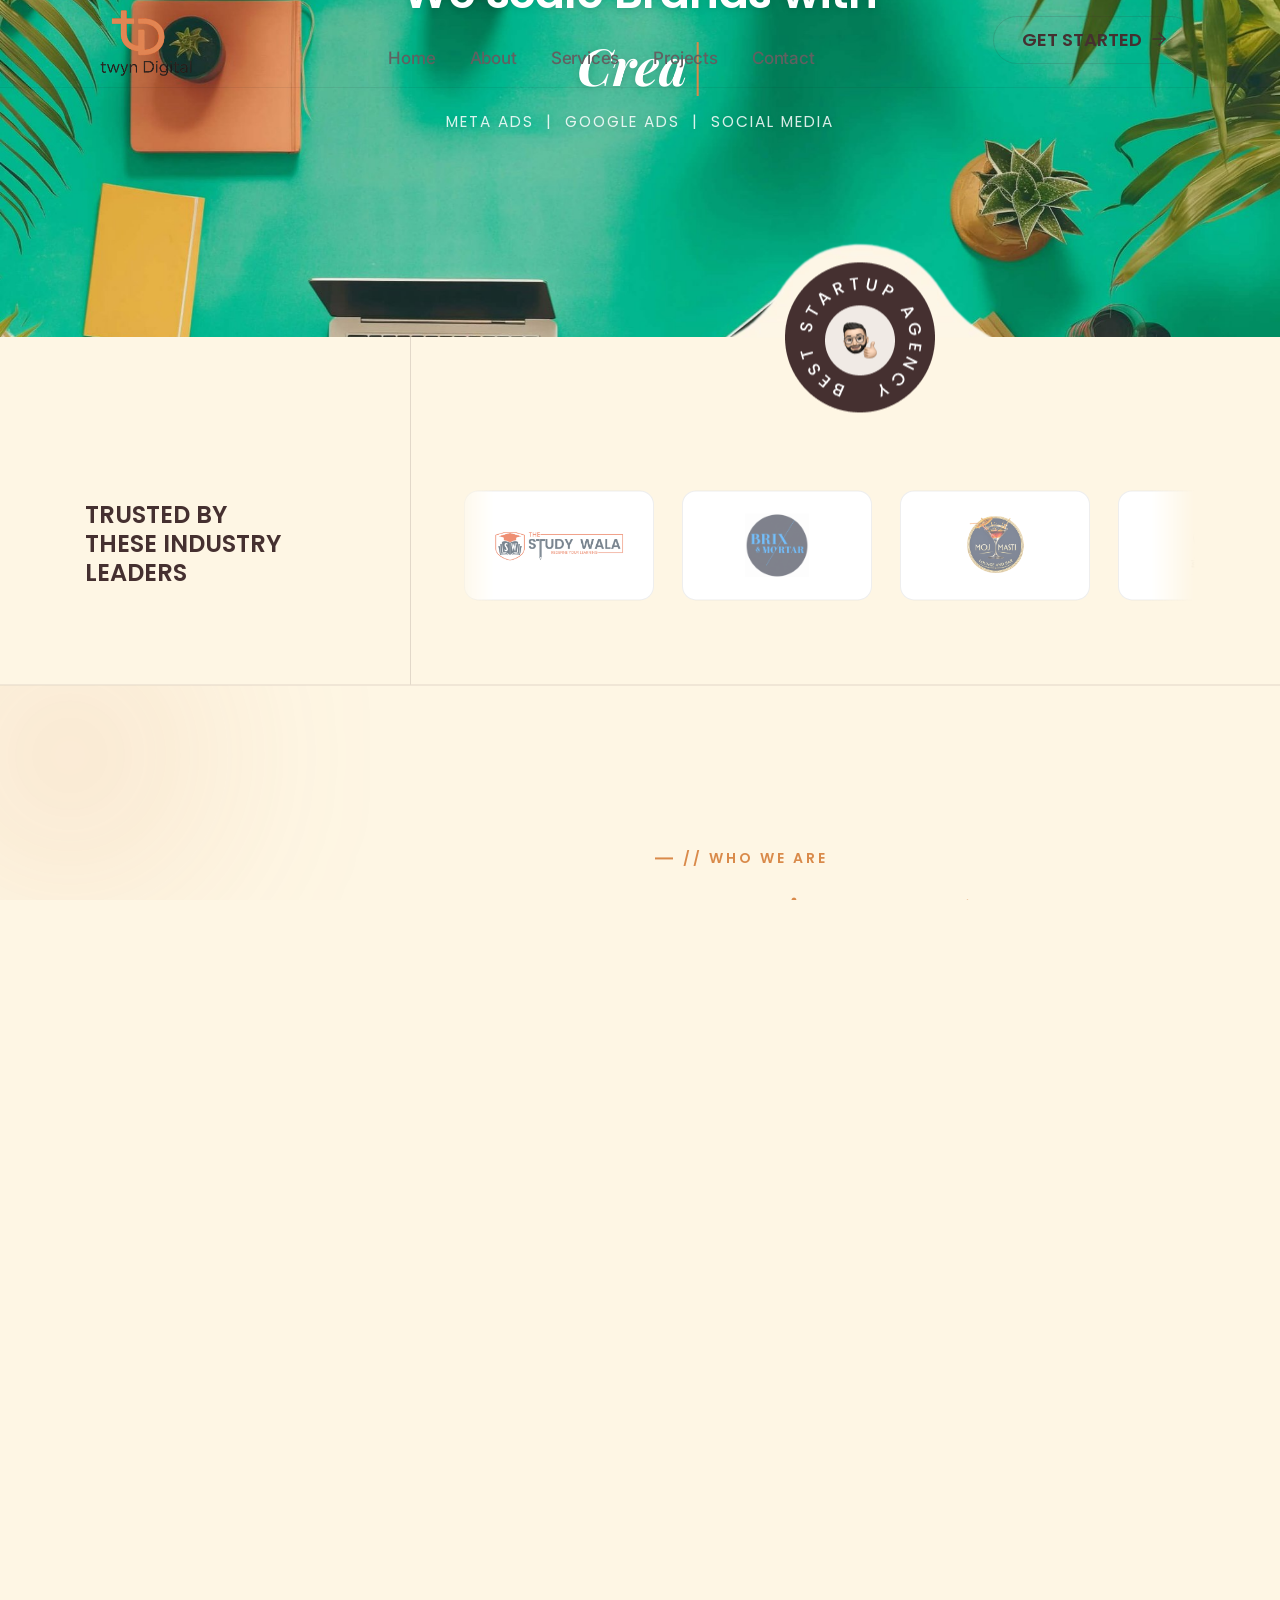
==== index.html @ fbf891de "Initial commit - twyn digital website" ====
<!DOCTYPE html><html class="no-js" lang="en"><head>

    <meta charset="utf-8">
    <meta http-equiv="x-ua-compatible" content="ie=edge">
    <title>twyn Digital - Turning Clicks Into Clients</title>
    <meta name="description" content="Twyn Digital — Gujarat-based digital marketing agency specialising in social media, content creation, branding, and performance marketing. Turning clicks into clients.">
    <meta name="viewport" content="width=device-width, initial-scale=1">

    <!-- Place favicon.ico in the root directory -->
    <link rel="shortcut icon" type="image/x-icon" href="assets/img/branding/ring-animation-logo-td.png">

    <!-- CSS here -->
    <link rel="stylesheet" href="css/bootstrap.css">
    <link rel="stylesheet" href="css/slick.css">
    <link rel="stylesheet" href="css/swiper-bundle.css">
    <link rel="stylesheet" href="css/magnific-popup.css">
    <link rel="stylesheet" href="css/font-awesome-pro.css">
    <link rel="stylesheet" href="css/spacing.css">
    <link rel="stylesheet" href="css/atropos.min.css">
    <link rel="stylesheet" href="css/main.css">
    <link rel="preconnect" href="https://fonts.googleapis.com">
    <link href="https://fonts.googleapis.com/css2?family=Anton&family=Poppins:wght@300;400;500;600;700&display=swap" rel="stylesheet">
</head>

<body class="tp-magic-cursor" data-bg-color="#FEF6E4">

    <!-- preloader -->
    <div id="preloader">
        <div class="preloader">
            <span></span>
            <span></span>
        </div>
    </div>
    <!-- preloader end  -->

    <!-- back to top start -->
    <div class="back-to-top-wrapper">
        <button id="back_to_top" type="button" class="back-to-top-btn">
            <svg width="12" height="7" viewBox="0 0 12 7" fill="none" xmlns="http://www.w3.org/2000/svg">
                <path d="M11 6L6 1L1 6" stroke="currentColor" stroke-width="1.5" stroke-linecap="round" stroke-linejoin="round"></path>
            </svg>
        </button>
    </div>
    <!-- back to top end -->

    <!-- offcanvas start here -->
    <div class="tp-offcanvas-area">
        <div class="tp-offcanvas-wrapper">
            <div class="tp-offcanvas-top d-flex align-items-center justify-content-between">
                <div class="tp-offcanvas-logo">
                    <a href="index.html">
                        <img class="logo-1" data-width="120" src="assets/img/branding/logo.png" alt="Twyn Digital">
                    </a>
                </div>
                <div class="tp-offcanvas-close">
                    <button class="tp-offcanvas-close-btn">
                        <svg width="37" height="38" viewBox="0 0 37 38" fill="none" xmlns="http://www.w3.org/2000/svg">
                            <path d="M9.19141 9.80762L27.5762 28.1924" stroke="currentColor" stroke-width="1.5" stroke-linecap="round" stroke-linejoin="round"></path>
                            <path d="M9.19141 28.1924L27.5762 9.80761" stroke="currentColor" stroke-width="1.5" stroke-linecap="round" stroke-linejoin="round"></path>
                        </svg>
                    </button>
                </div>
            </div>
            <div class="tp-offcanvas-main">
                <div class="tp-offcanvas-content d-none d-xl-block">
                    <h3 class="tp-offcanvas-title">Hello There!</h3>
                    <p>We help brands grow with sharp content, creative design, and performance marketing that converts.</p>
                </div>
                <div class="tp-offcanvas-menu d-xl-none">
                    <nav>
                    </nav>
                </div>
                <div class="tp-offcanvas-gallery d-none d-xl-block">
                    <div class="row gx-2">
                        <div class="col-md-3 col-3">
                            <div class="tp-offcanvas-gallery-img fix">
                                <a class="popup-image" href="assets/img/offcanvas/offcanvas-1.jpg"><img src="assets/img/offcanvas/offcanvas-1.jpg" alt=""></a>
                            </div>
                        </div>
                        <div class="col-md-3 col-3">
                            <div class="tp-offcanvas-gallery-img fix">
                                <a class="popup-image" href="assets/img/offcanvas/offcanvas-2.jpg"><img src="assets/img/offcanvas/offcanvas-2.jpg" alt=""></a>
                            </div>
                        </div>
                        <div class="col-md-3 col-3">
                            <div class="tp-offcanvas-gallery-img fix">
                                <a class="popup-image" href="assets/img/offcanvas/offcanvas-3.jpg"><img src="assets/img/offcanvas/offcanvas-3.jpg" alt=""></a>
                            </div>
                        </div>
                        <div class="col-md-3 col-3">
                            <div class="tp-offcanvas-gallery-img fix">
                                <a class="popup-image" href="assets/img/offcanvas/offcanvas-4.jpg"><img src="assets/img/offcanvas/offcanvas-4.jpg" alt=""></a>
                            </div>
                        </div>
                    </div>
                </div>
                <div class="tp-offcanvas-contact">
                    <h3 class="tp-offcanvas-title sm">Information</h3>
                    <ul>
                        <li><a href="tel:+918160950070">+91 81609 50070</a></li>
                        <li><a href="mailto:Vabhani99@gmail.com">Vabhani99@gmail.com</a></li>
                        <li><a href="#">Gujarat, India</a></li>
                    </ul>
                </div>
                <div class="tp-offcanvas-social">
                    <h3 class="tp-offcanvas-title sm">Follow Us</h3>
                    <ul>
                        <li>
                            <a href="#">
                                <svg width="16" height="16" viewBox="0 0 16 16" fill="none" xmlns="http://www.w3.org/2000/svg">
                                    <path d="M11.25 1.5H4.75C2.95507 1.5 1.5 2.95507 1.5 4.75V11.25C1.5 13.0449 2.95507 14.5 4.75 14.5H11.25C13.0449 14.5 14.5 13.0449 14.5 11.25V4.75C14.5 2.95507 13.0449 1.5 11.25 1.5Z" stroke="currentColor" stroke-width="1.5" stroke-linecap="round" stroke-linejoin="round"></path>
                                    <path d="M10.6016 7.5907C10.6818 8.13166 10.5894 8.68414 10.3375 9.16955C10.0856 9.65497 9.68711 10.0486 9.19862 10.2945C8.71014 10.5404 8.15656 10.6259 7.61663 10.5391C7.0767 10.4522 6.57791 10.1972 6.19121 9.81055C5.80451 9.42385 5.54959 8.92506 5.46271 8.38513C5.37583 7.8452 5.46141 7.29163 5.70728 6.80314C5.95315 6.31465 6.34679 5.91613 6.83221 5.66425C7.31763 5.41238 7.87011 5.31998 8.41107 5.4002C8.96287 5.48202 9.47372 5.73915 9.86817 6.1336C10.2626 6.52804 10.5197 7.0389 10.6016 7.5907Z" stroke="currentColor" stroke-width="1.5" stroke-linecap="round" stroke-linejoin="round"></path>
                                    <path d="M11.5742 4.42578H11.5842" stroke="currentColor" stroke-width="1.5" stroke-linecap="round" stroke-linejoin="round"></path>
                                </svg>
                            </a>
                        </li>
                        <li>
                            <a href="#">
                                <svg width="18" height="18" viewBox="0 0 18 18" fill="none" xmlns="http://www.w3.org/2000/svg">
                                    <path d="M2.50589 12.7494C4.57662 16.336 9.16278 17.5648 12.7494 15.4941C14.2113 14.65 15.2816 13.388 15.8962 11.9461C16.7895 9.85066 16.7208 7.37526 15.4941 5.25063C14.2674 3.12599 12.1581 1.82872 9.89669 1.55462C8.34063 1.366 6.71259 1.66183 5.25063 2.50589C1.66403 4.57662 0.435172 9.16278 2.50589 12.7494Z" stroke="currentColor" stroke-width="1.5"></path>
                                    <path d="M12.7127 15.4292C12.7127 15.4292 12.0086 10.4867 10.5011 7.87559C8.99362 5.26451 5.28935 2.57155 5.28935 2.57155M5.68449 15.6124C6.79553 12.2606 12.34 8.54524 16.3975 9.43537M12.311 2.4082C11.1953 5.72344 5.75732 9.38453 1.71875 8.58915" stroke="currentColor" stroke-width="1.5" stroke-linecap="round"></path>
                                </svg>
                            </a>
                        </li>
                        <li>
                            <a href="#">
                                <svg width="18" height="11" viewBox="0 0 18 11" fill="none" xmlns="http://www.w3.org/2000/svg">
                                    <path d="M1 5.5715H6.33342C7.62867 5.5715 8.61917 6.56199 8.61917 7.85725C8.61917 9.15251 7.62867 10.143 6.33342 10.143H1.76192C1.30477 10.143 1 9.83823 1 9.38108V1.76192C1 1.30477 1.30477 1 1.76192 1H5.5715C6.86676 1 7.85725 1.99049 7.85725 3.28575C7.85725 4.58101 6.86676 5.5715 5.5715 5.5715H1Z" stroke="currentColor" stroke-width="1.5" stroke-miterlimit="10"></path>
                                    <path d="M10.9062 7.09454H17.0016C17.0016 5.41832 15.6301 4.04688 13.9539 4.04688C12.2777 4.04688 10.9062 5.41832 10.9062 7.09454ZM10.9062 7.09454C10.9062 8.77076 12.2777 10.1422 13.9539 10.1422H15.2492" stroke="currentColor" stroke-width="1.5" stroke-miterlimit="10" stroke-linecap="round" stroke-linejoin="round"></path>
                                    <path d="M16.1125 1.44434H11.668" stroke="currentColor" stroke-width="1.2" stroke-miterlimit="10" stroke-linecap="round" stroke-linejoin="round"></path>
                                </svg>
                            </a>
                        </li>
                        <li>
                            <a href="#">
                                <svg width="18" height="14" viewBox="0 0 18 14" fill="none" xmlns="http://www.w3.org/2000/svg">
                                    <path d="M12.75 13H5.25C3 13 1.5 11.5 1.5 9.25V4.75C1.5 2.5 3 1 5.25 1H12.75C15 1 16.5 2.5 16.5 4.75V9.25C16.5 11.5 15 13 12.75 13Z" stroke="currentColor" stroke-width="1.5" stroke-miterlimit="10" stroke-linecap="round" stroke-linejoin="round"></path>
                                    <path d="M8.70676 5.14837L10.8006 6.40465C11.5543 6.90716 11.5543 7.66093 10.8006 8.16344L8.70676 9.41972C7.86923 9.92224 7.19922 9.50348 7.19922 8.5822V6.06964C7.19922 4.98086 7.86923 4.64585 8.70676 5.14837Z" fill="currentColor"></path>
                                </svg>
                            </a>
                        </li>
                    </ul>
                </div>
            </div>
        </div>
    </div>
    <div class="body-overlay"></div>
    <!-- offcanvas end here -->

    <!-- search area start -->
    <div class="tp-search-area p-relative">
        <div class="tp-search-close">
            <button class="tp-search-close-btn">
                <svg width="12" height="12" viewBox="0 0 12 12" fill="none" xmlns="http://www.w3.org/2000/svg">
                    <path class="path-1" d="M11 1L1 11" stroke="currentColor" stroke-width="1.5" stroke-linecap="round" stroke-linejoin="round"></path>
                    <path class="path-2" d="M1 1L11 11" stroke="currentColor" stroke-width="1.5" stroke-linecap="round" stroke-linejoin="round"></path>
                </svg>
            </button>
        </div>
        <div class="container container-1230">
            <div class="row">
                <div class="tp-search-wrapper">
                    <div class="col-lg-8">
                        <div class="tp-search-content">
                            <div class="search p-relative">
                                <input type="text" class="search-input" placeholder="Search">
                                <button class="tp-search-icon">
                                    <svg xmlns="http://www.w3.org/2000/svg" width="24" height="24" viewBox="0 0 24 24" fill="none">
                                        <path d="M18.0508 18.05L23.0009 23" stroke="currentColor" stroke-width="2" stroke-linecap="round" stroke-linejoin="round"></path>
                                        <path d="M20.8004 10.9C20.8004 5.43237 16.3679 1 10.9002 1C5.43246 1 1 5.43237 1 10.9C1 16.3676 5.43246 20.7999 10.9002 20.7999C16.3679 20.7999 20.8004 16.3676 20.8004 10.9Z" stroke="currentColor" stroke-width="2" stroke-linejoin="round"></path>
                                    </svg>
                                </button>
                            </div>
                        </div>
                    </div>
                </div>
            </div>
        </div>
    </div>
    <div class="body-overlay"></div>
    <!-- search area end -->

    <header>

        <!-- header area start -->
        <div id="header-sticky" class="tp-header-12-ptb tp-header-blur sticky-white-bg tp-header-9-sticky header-transparent tp-header-8-border">
            <div class="container container-1750">
                <div class="row">
                    <div class="col-xl-12">
                        <div class="tp-header-12-wrapper d-flex align-items-center justify-content-between">
                            <div class="tp-header-8-left d-flex align-items-center">
                                <div class="tp-header-logo">
                                    <a href="#home"><img data-width="120" src="assets/img/branding/logo.png" alt="Twyn Digital"></a>
                                </div>
                            </div>
                            <div class="tp-header-12-middle">
                                <div class="tp-header-menu tp-header-12-menu tp-header-dropdown dropdown-white-bg d-none d-xl-block">
                                    <nav class="tp-mobile-menu-active">
                                        <ul>
                                            <li><a href="#home">Home</a></li>
                                            <li><a href="#about">About</a></li>
                                            <li><a href="#services">Services</a></li>
                                            <li><a href="#portfolio">Projects</a></li>
                                            <li><a href="#contact">Contact</a></li>
                                        </ul>
                                    </nav>
                                </div>
                            </div>
                            <div class="tp-header-8-right d-flex align-items-center d-md-inline-flex">
                                <div class="tp-header-8-btn d-none d-md-block">
                                    <a class="tp-btn-border-2 st" href="https://wa.me/918160950070?text=Hi!%20I'm%20interested%20in%20your%20digital%20marketing%20services.%20Can%20we%20connect%3F">
                                        GET STARTED
                                        <span>
                                            <svg xmlns="http://www.w3.org/2000/svg" width="14" height="14" viewBox="0 0 14 14" fill="none">
                                                <path d="M1 7H13" stroke="currentColor" stroke-width="1.5" stroke-linecap="round" stroke-linejoin="round"></path>
                                                <path d="M7 1L13 7L7 13" stroke="currentColor" stroke-width="1.5" stroke-linecap="round" stroke-linejoin="round"></path>
                                            </svg>
                                        </span>
                                    </a>
                                </div>
                                <div class="tp-header-10-offcanvas ml-20 d-xl-none">
                                    <div class="tp-header-bar">
                                        <button class="tp-offcanvas-open-btn">
                                            <i></i>
                                            <i></i>
                                            <i></i>
                                        </button>
                                    </div>
                                </div>
                            </div>
                        </div>
                    </div>
                </div>
            </div>
        </div>
        <!-- header area end -->

    </header>

    <div id="smooth-wrapper">
        <div id="smooth-content">

            <main>

                <!-- 3D ring animation start -->
                <section class="twyn-hero" id="home">
                    
                            <!-- 3D Ring Animation -->
                            <div class="twyn-hero-visual">
                                <div class="twyn-band"></div>
                    
                                <div class="twyn-scene">
                                    <div class="twyn-ring" id="twynRing"></div>
                    
                                    <!-- Center Element (Logo with Glow + Pulse) -->
                                    <div class="twyn-center">
                                        <img src="assets/img/branding/ring-animation-logo-td.png" alt="twyn Digital Logo"/>        
                                        <div class="twyn-wordmark">twyn <b>Digital</b></div>
                                    </div>
                                </div>
                            </div>
                    
                            <!-- Bottom Content (matches screenshot layout) -->
                            <div class="twyn-hero-bottom">
                                <div class="twyn-hero-text">
                                  <h2>Helping Brands Grow with <strong>Data, Creativity & Strategy</strong></h2>
                                  <p>We create content, run ads, build branding, and manage social media to bring your brand to life and drive real growth.</p>
                                </div>
                                <div class="twyn-hero-cta">
                                    <a href="#services">
                                        What we do
                                        <svg width="16" height="16" viewBox="0 0 16 16" fill="none" xmlns="http://www.w3.org/2000/svg">
                                            <path d="M3 8H13M13 8L9 4M13 8L9 12" stroke="currentColor" stroke-width="1.5" stroke-linecap="round" stroke-linejoin="round"/>
                                        </svg>
                                    </a>
                                </div>
                            </div>
                    
                </section>
                <!-- 3D ring animation end -->


                <!-- banner area start -->
                <div class="st-banner-area p-relative">
                
                    <!-- Original Image -->
                    <div class="st-banner-wrap">
                        <img class="w-100" src="assets/img/hero/banner.jpg" alt="Twyn Digital banner" data-speed=".8">
                    </div>
                
                    <!-- Centered Text on Green Area -->
                    <div class="twyn-banner-text">
                        <div class="twyn-text-inner">
                            <p class="twyn-text-static">We scale Brands with</p>
                            <div class="twyn-text-rotate-wrap">
                                <span class="twyn-text-rotate" id="rotateText"></span>
                                <span class="twyn-cursor">|</span>
                            </div>
                            <p class="twyn-text-services">Meta Ads &nbsp;|&nbsp; Google Ads &nbsp;|&nbsp; Social Media</p>
                        </div>
                    </div>
                
                    <!-- Original Circle Badge -->
                    <div class="st-banner-text-shape">
                        <div class="st-banner-text-bg z-index-1">
                            <img class="bg-shape" src="assets/img/hero/circle-bg.png" alt="">
                            <div class="crp-text-shape-wrap">
                                <img class="crp-text-shape-1" src="assets/img/hero/circle-man.png" alt="">
                                <img class="crp-text-shape-2" src="assets/img/hero/circle-text.png" alt="">
                            </div>
                        </div>
                    </div>
                
                </div>
                <!-- banner area end -->


                <!-- brand area start -->
                <div class="st-brand-area st-brand-border st-brand-ptb p-relative">
                    <div class="container container-1320">
                        <div class="row align-items-center">
                            <div class="col-lg-3">
                                <div class="st-brand-heading">
                                    <span>TRUSTED BY <br>
                                        THESE INDUSTRY <br>
                                        LEADERS</span>
                                </div>
                            </div>
                            <div class="col-lg-9">
                                <div class="st-brand-marquee-wrap">
                                    <div class="st-brand-track">
                                        <div class="st-brand-logo"><img src="assets/img/clients/logo-1.jpg" alt=""></div>
                                        <div class="st-brand-logo"><img src="assets/img/clients/logo-2.png" alt=""></div>
                                        <div class="st-brand-logo"><img src="assets/img/clients/logo-3.png" alt=""></div>
                                        <div class="st-brand-logo"><img src="assets/img/clients/logo-4.png" alt=""></div>
                                        <div class="st-brand-logo"><img src="assets/img/clients/logo-5.png" alt=""></div>
                                        <div class="st-brand-logo"><img src="assets/img/clients/logo-6.png" alt=""></div>
                                        <div class="st-brand-logo"><img src="assets/img/clients/logo-7.jpg" alt=""></div>
                                        <div class="st-brand-logo"><img src="assets/img/clients/logo-8.jpg" alt=""></div>
                                        <div class="st-brand-logo"><img src="assets/img/clients/logo-9.png" alt=""></div>
                                        <div class="st-brand-logo"><img src="assets/img/clients/logo-10.jpg" alt=""></div>
                                        <div class="st-brand-logo"><img src="assets/img/clients/logo-11.png" alt=""></div>
                                        <div class="st-brand-logo"><img src="assets/img/clients/logo-12.png" alt=""></div>
                                        <div class="st-brand-logo"><img src="assets/img/clients/logo-13.png" alt=""></div>
                
                                        <!-- duplicate set for seamless loop -->
                                        <div class="st-brand-logo" aria-hidden="true"><img src="assets/img/clients/logo-1.jpg" alt=""></div>
                                        <div class="st-brand-logo" aria-hidden="true"><img src="assets/img/clients/logo-2.png" alt=""></div>
                                        <div class="st-brand-logo" aria-hidden="true"><img src="assets/img/clients/logo-3.png" alt=""></div>
                                        <div class="st-brand-logo" aria-hidden="true"><img src="assets/img/clients/logo-4.png" alt=""></div>
                                        <div class="st-brand-logo" aria-hidden="true"><img src="assets/img/clients/logo-5.png" alt=""></div>
                                        <div class="st-brand-logo" aria-hidden="true"><img src="assets/img/clients/logo-6.png" alt=""></div>
                                        <div class="st-brand-logo" aria-hidden="true"><img src="assets/img/clients/logo-7.jpg" alt=""></div>
                                        <div class="st-brand-logo" aria-hidden="true"><img src="assets/img/clients/logo-8.jpg" alt=""></div>
                                        <div class="st-brand-logo" aria-hidden="true"><img src="assets/img/clients/logo-9.png" alt=""></div>
                                        <div class="st-brand-logo" aria-hidden="true"><img src="assets/img/clients/logo-10.jpg" alt=""></div>
                                        <div class="st-brand-logo" aria-hidden="true"><img src="assets/img/clients/logo-11.png" alt=""></div>
                                        <div class="st-brand-logo" aria-hidden="true"><img src="assets/img/clients/logo-12.png" alt=""></div>
                                        <div class="st-brand-logo" aria-hidden="true"><img src="assets/img/clients/logo-13.png" alt=""></div>
                                    </div>
                                </div>
                            </div>
                        </div>
                    </div>
                </div>
                <!-- brand area end -->


                <!-- about area start -->
                <div id="about" class="st-about-area st-about-ptb p-relative pt-160 pb-160">
                    <div class="st-about-shape" data-speed=".9">
                        <img src="assets/img/hero/hero-shape.png" alt="">
                    </div>
                
                    <!-- decorative glows -->
                    <div class="twyn-about-glow glow-1"></div>
                    <div class="twyn-about-glow glow-2"></div>
                
                    <div class="container container-1320">
                        <div class="row align-items-center">
                            <div class="col-lg-6">
                                <div class="st-about-wrap pl-80">
                                    <div class="twyn-video-card twyn-reveal">
                                        <div class="st-about-video-wrap twyn-video-frame">
                                            <video
                                                src="assets/video/who_are_we.mp4"
                                                poster="assets/img/hero/video-cover.png"
                                                loop
                                                controls
                                                playsinline
                                                controlslist="nodownload"
                                                class="st-about-video">
                                            </video>
                                            <div class="twyn-video-shine"></div>
                                        </div>
                                        <div class="twyn-floating-badge">
                                            <span class="twyn-badge-dot"></span>
                                            Available for Projects
                                        </div>
                                    </div>
                                </div>
                            </div>
                
                            <div class="col-lg-6">
                                <div class="st-about-wrapper">
                                    <div class="st-about-heading mb-60">
                                        <div class="twyn-reveal">
                                            <span class="twyn-eyebrow">// WHO WE ARE</span>
                                            <h4 class="st-about-title twyn-about-title">
                                                We’re <span class="twyn-highlight">Twyn Digital</span>, a digital agency based in Gujarat, India. We help brands grow socially with sharp content, creative design, and performance marketing that actually converts your leads into sales.
                                            </h4>
                                        </div>
                                    </div>
                
                                    <div class="st-about-box">
                                        <div class="tp-about-funcact-wrap">
                                            <div class="tp-about-avater-info twyn-avatar-info twyn-reveal">
                                                <img class="tp_fade_anim" data-delay=".3" data-fade-from="right" src="assets/img/about/about-avater.png" alt="">
                                                <div class="tp_text_anim">
                                                    <p>We work with businesses across India and the GCC, combining local-market understanding with global design standards. No recycled templates, no vanity metrics, just strategy and execution built around what moves your business forward.</p>
                                                </div>
                                            </div>
                
                                            <div class="row">
                                                <div class="col-md-6 col-sm-6">
                                                    <div class="tp-about-funcact-item twyn-counter-item twyn-reveal mb-30">
                                                        <span class="twyn-counter" data-target="98">0</span>%
                                                        <p>Clients Satisfied and <br> Repeating</p>
                                                        <div class="twyn-counter-bar">
                                                            <div class="twyn-counter-fill" data-fill="98"></div>
                                                        </div>
                                                    </div>
                                                </div>
                                                <div class="col-md-6 col-sm-6">
                                                    <div class="tp-about-funcact-item twyn-counter-item twyn-reveal mb-30">
                                                        <span class="twyn-counter" data-target="50">0</span>+
                                                        <p>Projects Completed in <br> multiple Countries</p>
                                                        <div class="twyn-counter-bar">
                                                            <div class="twyn-counter-fill" data-fill="85"></div>
                                                        </div>
                                                    </div>
                                                </div>
                                            </div>
                                        </div>
                                    </div>
                                </div>
                            </div>
                        </div>
                    </div>
                </div>
                <!-- about area end -->


                <!-- service area start -->
                <div id="services" class="st-service-area st-service-ptb pt-160 pb-160" data-bg-color="#151515">
                    <div class="container container-1320">
                        <div class="row">
                            <div class="col-lg-5">
                                <div class="st-service-heading mb-70 tp_fade_anim" data-delay=".3">
                                    <span class="tp-section-subtitle st">// OUR SERVICES</span>
                                </div>
                            </div>
                            <div class="col-lg-7">
                                <div class="st-service-heading mb-70">
                                    <h3 class="tp-section-title-playfair mb-20 tp_fade_anim" data-delay=".3">SERVICE WE’VE <br>
                                        ALWAYS <span>PROVIDE</span></h3>
                                    <div class="tp_text_anim">
                                        <p>Twyn Digital brings the power of years of experience. We build excellence work <br>
                                            that helps you grow your business.</p>
                                    </div>
                                </div>
                            </div>
                        </div>
                
                        <!-- ===================== 01 — SOCIAL MEDIA MARKETING ===================== -->
                        <div class="st-service-item fix">
                            <div class="row gx-0">
                                <div class="col-lg-6">
                                    <div class="st-service-item-wrap d-flex align-items-center">
                                        <div class="st-service-item-thumb">
                                            <img src="assets/img/services/st-service-1.png" alt="Social Media Marketing">
                                        </div>
                                        <div class="st-service-item-text">
                                            <h4 class="st-service-item-title"><span class="tp-line-white">SOCIAL MEDIA MARKETING</span></h4>
                                        </div>
                                    </div>
                                </div>
                                <div class="col-lg-6">
                                    <div class="st-service-item-wrapper p-relative fix">
                                        <div class="st-service-item-inner-wrapper p-relative fix">
                                            <div class="st-service-item-btn">
                                                <span class="twyn-service-num-badge">
                                                    <span class="twyn-service-num">01</span>
                                                    <span class="twyn-service-num-ring"></span>
                                                </span>
                                            </div>
                                            <div class="twyn-service-desc-block">
                                                <p class="twyn-service-tagline">Your brand deserves to be seen.</p>
                                                <p class="twyn-service-text">We turn your feed into a growth channel, not a content graveyard with Consistent presence, Real engagement and No ghost towns.</p>
                                            </div>
                                        </div>
                                        <div class="st-service-item-slider">
                                            <div class="st-service-item-tags">
                                                <span>Content Strategy</span>
                                                <span>Visual Branding</span>
                                                <span>Community Growth</span>
                                                <span>Content Strategy</span>
                                                <span>Visual Branding</span>
                                                <span>Community Growth</span>
                                                <span>Content Strategy</span>
                                                <span>Visual Branding</span>
                                                <span>Community Growth</span>
                                                <span>Content Strategy</span>
                                                <span>Visual Branding</span>
                                                <span>Community Growth</span>
                                                <span>Content Strategy</span>
                                                <span>Visual Branding</span>
                                                <span>Community Growth</span>
                                            </div>
                                        </div>
                                    </div>
                                </div>
                            </div>
                        </div>
                
                        <!-- ===================== 02 — CONTENT CREATION & DESIGN ===================== -->
                        <div class="st-service-item fix">
                            <div class="row gx-0">
                                <div class="col-lg-6">
                                    <div class="st-service-item-wrap d-flex align-items-center">
                                        <div class="st-service-item-thumb">
                                            <img src="assets/img/services/st-service-2.png" alt="Content Creation &amp; Design">
                                        </div>
                                        <div class="st-service-item-text">
                                            <h4 class="st-service-item-title"><span class="tp-line-white">CONTENT CREATION &amp; DESIGN</span></h4>
                                        </div>
                                    </div>
                                </div>
                                <div class="col-lg-6">
                                    <div class="st-service-item-wrapper p-relative fix">
                                        <div class="st-service-item-inner-wrapper p-relative fix">
                                            <div class="st-service-item-btn">
                                                <span class="twyn-service-num-badge">
                                                    <span class="twyn-service-num">02</span>
                                                    <span class="twyn-service-num-ring"></span>
                                                </span>
                                            </div>
                                            <div class="twyn-service-desc-block">
                                                <p class="twyn-service-tagline">Content that communicates. Design that converts.</p>
                                                <p class="twyn-service-text">Design that gets noticed, copy that gets remembered and Content built to convert, not just to look nice.</p>
                                            </div>
                                        </div>
                                        <div class="st-service-item-slider">
                                            <div class="st-service-item-tags">
                                                <span>Graphic Design</span>
                                                <span>Video Editing</span>
                                                <span>Brand Visuals</span>
                                                <span>Graphic Design</span>
                                                <span>Video Editing</span>
                                                <span>Brand Visuals</span>
                                                <span>Graphic Design</span>
                                                <span>Video Editing</span>
                                                <span>Brand Visuals</span>
                                                <span>Graphic Design</span>
                                                <span>Video Editing</span>
                                                <span>Brand Visuals</span>
                                                <span>Graphic Design</span>
                                                <span>Video Editing</span>
                                                <span>Brand Visuals</span>
                                            </div>
                                        </div>
                                    </div>
                                </div>
                            </div>
                        </div>
                
                        <!-- ===================== 03 — PERFORMANCE MARKETING ===================== -->
                        <div class="st-service-item fix">
                            <div class="row gx-0">
                                <div class="col-lg-6">
                                    <div class="st-service-item-wrap d-flex align-items-center">
                                        <div class="st-service-item-thumb">
                                            <img src="assets/img/services/st-service-3.png" alt="Performance Marketing">
                                        </div>
                                        <div class="st-service-item-text">
                                            <h4 class="st-service-item-title"><span class="tp-line-white">PERFORMANCE MARKETING</span></h4>
                                        </div>
                                    </div>
                                </div>
                                <div class="col-lg-6">
                                    <div class="st-service-item-wrapper p-relative fix">
                                        <div class="st-service-item-inner-wrapper p-relative fix">
                                            <div class="st-service-item-btn">
                                                <span class="twyn-service-num-badge">
                                                    <span class="twyn-service-num">03</span>
                                                    <span class="twyn-service-num-ring"></span>
                                                </span>
                                            </div>
                                            <div class="twyn-service-desc-block">
                                                <p class="twyn-service-tagline">Reach the right audience with data-driven ad campaigns.</p>
                                                <p class="twyn-service-text">We create high-converting Facebook and Instagram ads that actually boost sales, generate leads, and maximise your ROI.</p>
                                            </div>
                                        </div>
                                        <div class="st-service-item-slider">
                                            <div class="st-service-item-tags">
                                                <span>Meta Ads</span>
                                                <span>Google Ads</span>
                                                <span>ROI Optimisation</span>
                                                <span>Meta Ads</span>
                                                <span>Google Ads</span>
                                                <span>ROI Optimisation</span>
                                                <span>Meta Ads</span>
                                                <span>Google Ads</span>
                                                <span>ROI Optimisation</span>
                                                <span>Meta Ads</span>
                                                <span>Google Ads</span>
                                                <span>ROI Optimisation</span>
                                                <span>Meta Ads</span>
                                                <span>Google Ads</span>
                                                <span>ROI Optimisation</span>
                                            </div>
                                        </div>
                                    </div>
                                </div>
                            </div>
                        </div>
                
                        <!-- ===================== 04 — BRANDING & VISUAL IDENTITY ===================== -->
                        <div class="st-service-item fix">
                            <div class="row gx-0">
                                <div class="col-lg-6">
                                    <div class="st-service-item-wrap d-flex align-items-center">
                                        <div class="st-service-item-thumb">
                                            <img src="assets/img/services/st-service-4.png" alt="Branding &amp; Visual Identity">
                                        </div>
                                        <div class="st-service-item-text">
                                            <h4 class="st-service-item-title"><span class="tp-line-white">BRANDING &amp; VISUAL IDENTITY</span></h4>
                                        </div>
                                    </div>
                                </div>
                                <div class="col-lg-6">
                                    <div class="st-service-item-wrapper p-relative fix">
                                        <div class="st-service-item-inner-wrapper p-relative fix">
                                            <div class="st-service-item-btn">
                                                <span class="twyn-service-num-badge">
                                                    <span class="twyn-service-num">04</span>
                                                    <span class="twyn-service-num-ring"></span>
                                                </span>
                                            </div>
                                            <div class="twyn-service-desc-block">
                                                <p class="twyn-service-tagline">A strong brand starts with a clear identity.</p>
                                                <p class="twyn-service-text">From logos to color palettes and brand tone, we build a visual identity that reflects who you are and makes your business instantly recognisable across all platforms.</p>
                                            </div>
                                        </div>
                                        <div class="st-service-item-slider">
                                            <div class="st-service-item-tags">
                                                <span>Logo Design</span>
                                                <span>Brand Guidelines</span>
                                                <span>Visual Identity</span>
                                                <span>Logo Design</span>
                                                <span>Brand Guidelines</span>
                                                <span>Visual Identity</span>
                                                <span>Logo Design</span>
                                                <span>Brand Guidelines</span>
                                                <span>Visual Identity</span>
                                                <span>Logo Design</span>
                                                <span>Brand Guidelines</span>
                                                <span>Visual Identity</span>
                                                <span>Logo Design</span>
                                                <span>Brand Guidelines</span>
                                                <span>Visual Identity</span>
                                            </div>
                                        </div>
                                    </div>
                                </div>
                            </div>
                        </div>
                
                        <!-- ===================== 05 — INFLUENCER MARKETING ===================== -->
                        <div class="st-service-item fix">
            <div class="row gx-0">
                <div class="col-lg-6">
                    <div class="st-service-item-wrap d-flex align-items-center">
                        <div class="st-service-item-thumb">
                            <img src="assets/img/services/st-service-5.png" alt="Influencer Marketing">
                        </div>
                        <div class="st-service-item-text">
                            <h4 class="st-service-item-title"><span class="tp-line-white">INFLUENCER MARKETING</span></h4>
                        </div>
                    </div>
                </div>
                <div class="col-lg-6">
                    <div class="st-service-item-wrapper p-relative fix">
                        <div class="st-service-item-inner-wrapper p-relative fix">
                            <div class="st-service-item-btn">
                                <span class="twyn-service-num-badge">
                                    <span class="twyn-service-num">05</span>
                                    <span class="twyn-service-num-ring"></span>
                                </span>
                            </div>
                            <div class="twyn-service-desc-block">
                                <p class="twyn-service-tagline">Connect your brand with the right voices.</p>
                                <p class="twyn-service-text">We help you partner with trusted influencers who align with your brand, creating authentic collaborations through genuine audience reach.</p>
                            </div>
                        </div>
                        <div class="st-service-item-slider">
                            <div class="st-service-item-tags">
                                <span>Influencer Outreach</span>
                                <span>Collaborations</span>
                                <span>Authentic Reach</span>
                                <span>Influencer Outreach</span>
                                <span>Collaborations</span>
                                <span>Authentic Reach</span>
                                <span>Influencer Outreach</span>
                                <span>Collaborations</span>
                                <span>Authentic Reach</span>
                                <span>Influencer Outreach</span>
                                <span>Collaborations</span>
                                <span>Authentic Reach</span>
                                <span>Influencer Outreach</span>
                                <span>Collaborations</span>
                                <span>Authentic Reach</span>
                            </div>
                        </div>
                    </div>
                </div>
            </div>
                        </div>
                
                    </div>
                </div>
                <!-- service area end -->


                <!-- portfolio area start -->
                <div id="portfolio" class="st-portfolio-area st-portfolio-ptb p-relative">
                    <div class="container container-1320">
                        <div class="row">
                            <div class="col-lg-12">
                                <div class="st-portfolio-heading text-center mb-200">
                                    <h3 class="tp-section-title-playfair st-portfolio-title mb-20">WE'VE DONE <br>
                                        PERFECT <span>WORKS</span></h3>
                                </div>
                            </div>
                        </div>
                    </div>
                
                    <div class="container container-1830">
                
                        <!-- ===== 01 — RESTAURANT ADS ===== -->
                        <div class="twyn-portfolio-category">
                            <div class="twyn-portfolio-cat-label">
                                <span class="twyn-cat-num">01</span>
                                <span class="twyn-cat-name">Restaurant Ads</span>
                            </div>
                            <div class="twyn-port-grid twyn-port-restaurant">
                                <div class="twyn-port-item twyn-port-lead z-index-1">
                                    <div class="twyn-port-thumb">
                                        <img src="assets/img/portfolio/restaurant-3.png" alt="Restaurant Pizza Ad"
                                             style="object-position: center top;">
                                        <div class="twyn-port-overlay">
                                            <div class="twyn-port-info">
                                                <h4>Special Menu Campaign</h4>
                                                <p>Weekend promos that turned scrollers into diners — 3x engagement spike.</p>
                                            </div>
                                        </div>
                                    </div>
                                </div>
                                <div class="twyn-port-stack">
                                    <div class="twyn-port-item z-index-1">
                                        <div class="twyn-port-thumb">
                                            <img src="assets/img/portfolio/restaurant-1.png" alt="Indian Food Ad"
                                                 style="object-position: center top;">
                                            <div class="twyn-port-overlay">
                                                <div class="twyn-port-info">
                                                    <h4>Indian Food Poster</h4>
                                                    <p>Heritage flavors, modern design — built for shares and saves.</p>
                                                </div>
                                            </div>
                                        </div>
                                    </div>
                                    <div class="twyn-port-item z-index-1">
                                        <div class="twyn-port-thumb">
                                            <img src="assets/img/portfolio/restaurant-2.png" alt="Restaurant Social Post"
                                                 style="object-position: center 13%;">
                                            <div class="twyn-port-overlay">
                                                <div class="twyn-port-info">
                                                    <h4>Social Media Post</h4>
                                                    <p>Feed-stopping visuals that filled tables every single night.</p>
                                                </div>
                                            </div>
                                        </div>
                                    </div>
                                </div>
                            </div>
                        </div>
                
                        <!-- ===== 02 — JEWELLERY BRANDS ===== -->
                        <div class="twyn-portfolio-category">
                            <div class="twyn-portfolio-cat-label">
                                <span class="twyn-cat-num">02</span>
                                <span class="twyn-cat-name">Jewellery Brands</span>
                            </div>
                            <div class="twyn-port-grid twyn-port-jewellery">
                                <div class="twyn-port-item z-index-1">
                                    <div class="twyn-port-thumb">
                                        <img src="assets/img/portfolio/jewellery-1.png" alt="Dhanteras Sale"
                                             style="object-position: center top;">
                                        <div class="twyn-port-overlay">
                                            <div class="twyn-port-info">
                                                <h4>Dhanteras Special Sale</h4>
                                                <p>Festive campaigns that sparkled as bright as the gold.</p>
                                            </div>
                                        </div>
                                    </div>
                                </div>
                                <div class="twyn-port-item twyn-port-raised z-index-1">
                                    <div class="twyn-port-thumb">
                                        <img src="assets/img/portfolio/jewellery-2.jpg" alt="Mother's Day Jewellery"
                                             style="object-position: center top;">
                                        <div class="twyn-port-overlay">
                                            <div class="twyn-port-info">
                                                <h4>Mother's Day Campaign</h4>
                                                <p>Emotion-driven design that turned love into loyalty.</p>
                                            </div>
                                        </div>
                                    </div>
                                </div>
                                <div class="twyn-port-item z-index-1">
                                    <div class="twyn-port-thumb">
                                        <img src="assets/img/portfolio/jewellery-3.png" alt="Bridal Jewellery"
                                             style="object-position: center 15%;">
                                        <div class="twyn-port-overlay">
                                            <div class="twyn-port-info">
                                                <h4>Bridal Jewellery</h4>
                                                <p>Timeless elegance, crafted for the most precious moments.</p>
                                            </div>
                                        </div>
                                    </div>
                                </div>
                            </div>
                        </div>
                
                        <!-- ===== 03 — CAFE POSTERS ===== -->
                        <div class="twyn-portfolio-category">
                            <div class="twyn-portfolio-cat-label">
                                <span class="twyn-cat-num">03</span>
                                <span class="twyn-cat-name">Cafe Posters</span>
                            </div>
                            <div class="twyn-port-grid twyn-port-cafe">
                                <div class="twyn-port-item z-index-1">
                                    <div class="twyn-port-thumb">
                                        <img src="assets/img/portfolio/cafe-1.png" alt="Cafe Open Poster"
                                             style="object-position: center center;">
                                        <div class="twyn-port-overlay">
                                            <div class="twyn-port-info">
                                                <h4>Cafe Opening Ad</h4>
                                                <p>First impressions that brewed curiosity from day one.</p>
                                            </div>
                                        </div>
                                    </div>
                                </div>
                                <div class="twyn-port-item z-index-1">
                                    <div class="twyn-port-thumb">
                                        <img src="assets/img/portfolio/cafe-2.png" alt="Tiramisu Cafe Ad"
                                             style="object-position: center top;">
                                        <div class="twyn-port-overlay">
                                            <div class="twyn-port-info">
                                                <h4>Tiramisu Promo</h4>
                                                <p>One look. One craving. One visit. Every single time.</p>
                                            </div>
                                        </div>
                                    </div>
                                </div>
                                <div class="twyn-port-item z-index-1">
                                    <div class="twyn-port-thumb">
                                        <img src="assets/img/portfolio/cafe-3.png" alt="Cookie Promo"
                                             style="object-position: center center;">
                                        <div class="twyn-port-overlay">
                                            <div class="twyn-port-info">
                                                <h4>Payday Cookie Promo</h4>
                                                <p>Treat-yourself moments, designed to be irresistible.</p>
                                            </div>
                                        </div>
                                    </div>
                                </div>
                            </div>
                        </div>
                
                        <!-- ===== 04 — PRODUCT BASED ===== -->
                        <div class="twyn-portfolio-category">
                            <div class="twyn-portfolio-cat-label">
                                <span class="twyn-cat-num">04</span>
                                <span class="twyn-cat-name">Product Based</span>
                            </div>
                            <div class="twyn-port-grid twyn-port-product">
                                <div class="twyn-port-squarepair">
                                    <div class="twyn-port-item z-index-1 twyn-port-sq-top">
                                        <div class="twyn-port-thumb">
                                            <img src="assets/img/portfolio/product-1.png" alt="Red Bull Campaign"
                                                 style="object-position: center center;">
                                            <div class="twyn-port-overlay">
                                                <div class="twyn-port-info">
                                                    <h4>Red Bull Visual Ad</h4>
                                                    <p>Energy in every pixel — bold, dynamic, unforgettable.</p>
                                                </div>
                                            </div>
                                        </div>
                                    </div>
                                    <div class="twyn-port-item z-index-1 twyn-port-sq-bottom">
                                        <div class="twyn-port-thumb">
                                            <img src="assets/img/portfolio/product-2.png" alt="Babylon Sofa Ad"
                                                 style="object-position: center 30%;">
                                            <div class="twyn-port-overlay">
                                                <div class="twyn-port-info">
                                                    <h4>Babylon Sofa Campaign</h4>
                                                    <p>Comfort reimagined — where style meets living.</p>
                                                </div>
                                            </div>
                                        </div>
                                    </div>
                                </div>
                                <div class="twyn-port-item twyn-port-tallfull z-index-1">
                                    <div class="twyn-port-thumb">
                                        <img src="assets/img/portfolio/product-3.png" alt="Coming Soon Teaser"
                                             style="object-position: center center;">
                                        <div class="twyn-port-overlay">
                                            <div class="twyn-port-info">
                                                <h4>Product Launch Teaser</h4>
                                                <p>Anticipation built beautifully — coming soon, already iconic.</p>
                                            </div>
                                        </div>
                                    </div>
                                </div>
                            </div>
                        </div>
                
                        <!-- ===== 05 — TREND SETTERS ===== -->
                        <div class="twyn-portfolio-category">
                            <div class="twyn-portfolio-cat-label">
                                <span class="twyn-cat-num">05</span>
                                <span class="twyn-cat-name">Trend Setters</span>
                            </div>
                            <div class="twyn-port-grid twyn-port-trends">
                                <div class="twyn-port-item z-index-1">
                                    <div class="twyn-port-thumb">
                                        <img src="assets/img/portfolio/trend-1.jpg" alt="Study Wala Admissions"
                                             style="object-position: center top;">
                                        <div class="twyn-port-overlay">
                                            <div class="twyn-port-info">
                                                <h4>Admissions Campaign</h4>
                                                <p>Enrollment surged when creativity met ambition.</p>
                                            </div>
                                        </div>
                                    </div>
                                </div>
                                <div class="twyn-port-item twyn-port-editorial z-index-1">
                                    <div class="twyn-port-thumb">
                                        <img src="assets/img/portfolio/trend-2.jpg" alt="Procrastination Poster"
                                             style="object-position: center top;">
                                        <div class="twyn-port-overlay">
                                            <div class="twyn-port-info">
                                                <h4>Viral Social Content</h4>
                                                <p>Relatable truth, shareable design — the internet noticed.</p>
                                            </div>
                                        </div>
                                    </div>
                                </div>
                                <div class="twyn-port-item z-index-1">
                                    <div class="twyn-port-thumb">
                                        <img src="assets/img/portfolio/trend-3.jpg" alt="Women's Day Finance"
                                             style="object-position: center top;">
                                        <div class="twyn-port-overlay">
                                            <div class="twyn-port-info">
                                                <h4>Women's Day Campaign</h4>
                                                <p>Celebrating strength with stories that truly resonate.</p>
                                            </div>
                                        </div>
                                    </div>
                                </div>
                            </div>
                        </div>
                
                    </div>
                </div>
                <!-- portfolio area end -->


                <!-- testimonial area start -->
                <div id="testimonials" class="st-testimonial-area p-relative st-testimonial-ptb tp-bounce-trigger pt-160 pb-180">
                    <div class="st-testimonial-shape">
                        <div class="st-testimonial-shape-1">
                            <img src="assets/img/testimonial/testimonial-bg.png" alt="">
                        </div>
                        <div class="st-testimonial-shape-2 tp-bounce">
                            <img src="assets/img/testimonial/testimonial-shape.png" alt="">
                        </div>
                    </div>
                    <div class="container container-1320">
                        <div class="row">
                            <div class="col-lg-12">
                                <div class="st-testimonial-heading mb-70">
                                    <span class="tp-section-subtitle st tp_fade_anim" data-delay=".3">// OUR FEEDBACK</span>
                                    <h3 class="tp-section-title-playfair mb-20 tp_fade_anim" data-delay=".5">WHAT THEY <br>
                                        SAY <span>ABOUT US</span></h3>
                                </div>
                            </div>
                        </div>
                        <div class="row">
                            <div class="col-lg-4">
                                <div class="st-testimonial-box text-center mb-30">
                                    <div class="st-testimonial-box-top">
                                        <h4 class="st-testimonial-box-rating">4.9</h4>
                                        <span class="st-testimonial-box-star"><svg width="24" height="22" viewBox="0 0 24 22" fill="none" xmlns="http://www.w3.org/2000/svg">
                                                <path d="M12 0L14.6942 8.2918H23.4127L16.3593 13.4164L19.0534 21.7082L12 16.5836L4.94658 21.7082L7.64074 13.4164L0.587322 8.2918H9.30583L12 0Z" fill="#FDC93A"></path>
                                            </svg><svg width="24" height="22" viewBox="0 0 24 22" fill="none" xmlns="http://www.w3.org/2000/svg">
                                                <path d="M12 0L14.6942 8.2918H23.4127L16.3593 13.4164L19.0534 21.7082L12 16.5836L4.94658 21.7082L7.64074 13.4164L0.587322 8.2918H9.30583L12 0Z" fill="#FDC93A"></path>
                                            </svg><svg width="24" height="22" viewBox="0 0 24 22" fill="none" xmlns="http://www.w3.org/2000/svg">
                                                <path d="M12 0L14.6942 8.2918H23.4127L16.3593 13.4164L19.0534 21.7082L12 16.5836L4.94658 21.7082L7.64074 13.4164L0.587322 8.2918H9.30583L12 0Z" fill="#FDC93A"></path>
                                            </svg><svg width="24" height="22" viewBox="0 0 24 22" fill="none" xmlns="http://www.w3.org/2000/svg">
                                                <path d="M12 0L14.6942 8.2918H23.4127L16.3593 13.4164L19.0534 21.7082L12 16.5836L4.94658 21.7082L7.64074 13.4164L0.587322 8.2918H9.30583L12 0Z" fill="#FDC93A"></path>
                                            </svg><svg width="24" height="22" viewBox="0 0 24 22" fill="none" xmlns="http://www.w3.org/2000/svg">
                                                <path d="M12 0L14.6942 8.2918H23.4127L16.3593 13.4164L19.0534 21.7082L12 16.5836L4.94658 21.7082L7.64074 13.4164L0.587322 8.2918H9.30583L12 0Z" fill="#FDC93A"></path>
                                            </svg></span>
                                        <i>( 35 REVIEWS )</i>
                                    </div>
                                    <div class="st-testimonial-box-content">
                                        <p>Enhancing top-tier companies <br>
                                            with innovative startup and <br>
                                            business solutions!"</p>
                                    </div>
                                </div>
                            </div>
                            <div class="col-lg-8">
                                <div class="st-testimonial-wrapper">
                                    <div class="swiper st-testimonial-active">
                                        <div class="swiper-wrapper">
                                            <div class="swiper-slide">
                                                <div class="st-testimonial-item">
                                                    <div class="st-testimonial-item-user">
                                                        <span>Dr. NITIN TRIVEDI</span>
                                                        <p>M.D.D. PAEDIATRIC</p>
                                                    </div>
                                                    <div class="st-testimonial-item-content">
                                                        <div class="st-testimonial-item-quote">
                                                            <img src="assets/img/testimonial/quote.png" alt="">
                                                        </div>
                                                        <p>As a doctor, my time belongs to my patients.<br>
                                                            Building an online presence wasn't easy,<br>
                                                            but Vishv (Twyn Digital) made it simple.<br>
                                                            They understood that my practice runs on<br>
                                                            <i>trust, and my online presence should too.</i></p>
                                                        <span>
                                                            <svg xmlns="http://www.w3.org/2000/svg" width="92" height="16" viewBox="0 0 92 16" fill="none">
                                                                <path d="M8 0L9.79611 5.52786H15.6085L10.9062 8.94427L12.7023 14.4721L8 11.0557L3.29772 14.4721L5.09383 8.94427L0.391548 5.52786H6.20389L8 0Z" fill="#FDC93A"></path>
                                                                <path d="M27 0L28.7961 5.52786H34.6085L29.9062 8.94427L31.7023 14.4721L27 11.0557L22.2977 14.4721L24.0938 8.94427L19.3915 5.52786H25.2039L27 0Z" fill="#FDC93A"></path>
                                                                <path d="M46 0L47.7961 5.52786H53.6085L48.9062 8.94427L50.7023 14.4721L46 11.0557L41.2977 14.4721L43.0938 8.94427L38.3915 5.52786H44.2039L46 0Z" fill="#FDC93A"></path>
                                                                <path d="M65 0L66.7961 5.52786H72.6085L67.9062 8.94427L69.7023 14.4721L65 11.0557L60.2977 14.4721L62.0938 8.94427L57.3915 5.52786H63.2039L65 0Z" fill="#FDC93A"></path>
                                                                <path d="M84 0L85.7961 5.52786H91.6085L86.9062 8.94427L88.7023 14.4721L84 11.0557L79.2977 14.4721L81.0938 8.94427L76.3915 5.52786H82.2039L84 0Z" fill="#FDC93A"></path>
                                                            </svg>
                                                        </span>
                                                    </div>
                                                </div>
                                            </div>
                                            <div class="swiper-slide">
                                                <div class="st-testimonial-item">
                                                    <div class="st-testimonial-item-user">
                                                        <span>Ms. SHIVANGI JOSHI</span>
                                                        <p>NIMAARA HOME</p>
                                                    </div>
                                                    <div class="st-testimonial-item-content">
                                                        <div class="st-testimonial-item-quote">
                                                            <img src="assets/img/testimonial/quote.png" alt="">
                                                        </div>
                                                        <p>Twyn Digital managed everything from<br>
                                                            content creation to posting.<br>
                                                            <i>Professional, consistent, and hassle-free.</i><br>
                                                            We've seen steady growth in engagement.<br>
                                                            Thank you.</p>
                                                        <span>
                                                            <svg xmlns="http://www.w3.org/2000/svg" width="92" height="16" viewBox="0 0 92 16" fill="none">
                                                                <path d="M8 0L9.79611 5.52786H15.6085L10.9062 8.94427L12.7023 14.4721L8 11.0557L3.29772 14.4721L5.09383 8.94427L0.391548 5.52786H6.20389L8 0Z" fill="#FDC93A"></path>
                                                                <path d="M27 0L28.7961 5.52786H34.6085L29.9062 8.94427L31.7023 14.4721L27 11.0557L22.2977 14.4721L24.0938 8.94427L19.3915 5.52786H25.2039L27 0Z" fill="#FDC93A"></path>
                                                                <path d="M46 0L47.7961 5.52786H53.6085L48.9062 8.94427L50.7023 14.4721L46 11.0557L41.2977 14.4721L43.0938 8.94427L38.3915 5.52786H44.2039L46 0Z" fill="#FDC93A"></path>
                                                                <path d="M65 0L66.7961 5.52786H72.6085L67.9062 8.94427L69.7023 14.4721L65 11.0557L60.2977 14.4721L62.0938 8.94427L57.3915 5.52786H63.2039L65 0Z" fill="#FDC93A"></path>
                                                                <path d="M84 0L85.7961 5.52786H91.6085L86.9062 8.94427L88.7023 14.4721L84 11.0557L79.2977 14.4721L81.0938 8.94427L76.3915 5.52786H82.2039L84 0Z" fill="#FDC93A"></path>
                                                            </svg>
                                                        </span>
                                                    </div>
                                                </div>
                                            </div>
                                            <div class="swiper-slide">
                                                <div class="st-testimonial-item">
                                                    <div class="st-testimonial-item-user">
                                                        <span>Mr. KARAN KUKADIA</span>
                                                        <p>TRUST N TRADE</p>
                                                    </div>
                                                    <div class="st-testimonial-item-content">
                                                        <div class="st-testimonial-item-quote">
                                                            <img src="assets/img/testimonial/quote.png" alt="">
                                                        </div>
                                                        <p>Twyn Digital gives me complete peace of mind.<br>
                                                            <i>Responsive, creative, and professional.</i><br>
                                                            I’d recommend Twyn Digital to any professional.</p>
                                                        <span>
                                                            <svg xmlns="http://www.w3.org/2000/svg" width="92" height="16" viewBox="0 0 92 16" fill="none">
                                                                <path d="M8 0L9.79611 5.52786H15.6085L10.9062 8.94427L12.7023 14.4721L8 11.0557L3.29772 14.4721L5.09383 8.94427L0.391548 5.52786H6.20389L8 0Z" fill="#FDC93A"></path>
                                                                <path d="M27 0L28.7961 5.52786H34.6085L29.9062 8.94427L31.7023 14.4721L27 11.0557L22.2977 14.4721L24.0938 8.94427L19.3915 5.52786H25.2039L27 0Z" fill="#FDC93A"></path>
                                                                <path d="M46 0L47.7961 5.52786H53.6085L48.9062 8.94427L50.7023 14.4721L46 11.0557L41.2977 14.4721L43.0938 8.94427L38.3915 5.52786H44.2039L46 0Z" fill="#FDC93A"></path>
                                                                <path d="M65 0L66.7961 5.52786H72.6085L67.9062 8.94427L69.7023 14.4721L65 11.0557L60.2977 14.4721L62.0938 8.94427L57.3915 5.52786H63.2039L65 0Z" fill="#FDC93A"></path>
                                                                <path d="M84 0L85.7961 5.52786H91.6085L86.9062 8.94427L88.7023 14.4721L84 11.0557L79.2977 14.4721L81.0938 8.94427L76.3915 5.52786H82.2039L84 0Z" fill="#FDC93A"></path>
                                                            </svg>
                                                        </span>
                                                    </div>
                                                </div>
                                            </div>
                                            <div class="swiper-slide">
                                                <div class="st-testimonial-item">
                                                    <div class="st-testimonial-item-user">
                                                        <span>Mr. RUSHI MANDALIYA</span>
                                                        <p>ZYVORY JEWELS</p>
                                                    </div>
                                                    <div class="st-testimonial-item-content">
                                                        <div class="st-testimonial-item-quote">
                                                            <img src="assets/img/testimonial/quote.png" alt="">
                                                        </div>
                                                        <p>Our brand is personal, so generic content never worked, Twyn Digital truly got that.<br>
                                                            <i>The way they present our jewellery feels authentic to us.</i><br>
                                                            The response has been the best we’ve seen.</p>
                                                        <span>
                                                            <svg xmlns="http://www.w3.org/2000/svg" width="92" height="16" viewBox="0 0 92 16" fill="none">
                                                                <path d="M8 0L9.79611 5.52786H15.6085L10.9062 8.94427L12.7023 14.4721L8 11.0557L3.29772 14.4721L5.09383 8.94427L0.391548 5.52786H6.20389L8 0Z" fill="#FDC93A"></path>
                                                                <path d="M27 0L28.7961 5.52786H34.6085L29.9062 8.94427L31.7023 14.4721L27 11.0557L22.2977 14.4721L24.0938 8.94427L19.3915 5.52786H25.2039L27 0Z" fill="#FDC93A"></path>
                                                                <path d="M46 0L47.7961 5.52786H53.6085L48.9062 8.94427L50.7023 14.4721L46 11.0557L41.2977 14.4721L43.0938 8.94427L38.3915 5.52786H44.2039L46 0Z" fill="#FDC93A"></path>
                                                                <path d="M65 0L66.7961 5.52786H72.6085L67.9062 8.94427L69.7023 14.4721L65 11.0557L60.2977 14.4721L62.0938 8.94427L57.3915 5.52786H63.2039L65 0Z" fill="#FDC93A"></path>
                                                                <path d="M84 0L85.7961 5.52786H91.6085L86.9062 8.94427L88.7023 14.4721L84 11.0557L79.2977 14.4721L81.0938 8.94427L76.3915 5.52786H82.2039L84 0Z" fill="#FDC93A"></path>
                                                            </svg>
                                                        </span>
                                                    </div>
                                                </div>
                                            </div>
                                        </div>
                                    </div>
                                </div>
                            </div>
                        </div>
                        <div class="row">
                            <div class="col-lg-12">
                                <div class="st-testimonial-bottom text-center tp_fade_anim" data-delay=".3">
                                    <span>Let's make something great work together. <a href="https://wa.me/918160950070?text=Hi!%20I'm%20interested%20in%20your%20digital%20marketing%20services.%20Can%20we%20connect%3F">Start a project</a></span>
                                </div>
                            </div>
                        </div>
                    </div>
                </div>
                <!-- testimonial area end -->


                <!-- choose us area stat -->
                <div id="why-choose-us" class="st-choose-area p-relative tp-bounce-trigger st-choose-ptb st-choose-bg pb-160">
                    <div class="container container-1320">
                        <div class="row">
                            <div class="col-lg-12">
                                <div class="st-choose-heading mb-70">
                                    <span class="tp-section-subtitle st tp_fade_anim" data-delay=".3">// WHY CHOOSE US</span>
                                    <h3 class="tp-section-title-playfair mb-20 tp_fade_anim" data-delay=".5">WHY SHOULD YOU <br>
                                        <span>CH<span class="twyn-o twyn-o-1">O</span><span class="twyn-o twyn-o-2">O</span>SE US</span>
                                    </h3>
                                </div>
                            </div>
                            <div class="col-lg-3">
                                <div class="st-choose-btn text-start text-lg-end mt-25 mb-30">
                                </div>
                            </div>
                            <div class="col-lg-4">
                                <div class="st-choose-list mb-30">
                                    <ul>
                                        <li>+ Social Media Marketing</li>
                                        <li>+ Content Creation & Design</li>
                                        <li>+ Performance Marketing</li>
                                        <li>+ Branding & Visual Identity</li>
                                        <li>+ Influencer Marketing</li>
                                    </ul>
                                </div>
                            </div>
                            <div class="col-lg-5">
                                <div class="st-choose-text-wrap mb-30">
                                    <p>Choosing the right digital marketing agency can make a big difference. With so many choices available, it’s important to find a team that understands your brand, your goals, and your audience. Twyn Digital helps businesses grow with creative content, effective ads, and smart digital strategies that deliver real results.</p>
                                </div>
                            </div>
                        </div>
                        <div class="row">
                            <div class="col-xl-4">
                                <div class="st-choose-shape tp-bounce">
                                    <img src="assets/img/testimonial/testimonial-shape.png" alt="">
                                </div>
                            </div>
                            <div class="col-xl-8">
                                <div class="st-choose-thumb mt-40 text-start text-lg-end">
                                    <div class="st-choose-thumb mt-40 text-start text-lg-end">
                                        <picture>
                                            <!-- Mobile image (loads below 768px) -->
                                            <source media="(max-width: 767px)" srcset="assets/img/misc/choose-us-thumb-mobile.png">
                                            <!-- Desktop image (fallback) -->
                                        <img data-speed=".8" src="assets/img/misc/choose-us-thumb.png" alt="Why Choose Us">
                                        </picture>
                                    </div>
                                </div>
                            </div>
                        </div>
                    </div>
                </div>
                <!-- choose us area end -->


                <!-- Contact us area start -->
                <div class="twyn-contact-area" id="contact">
                
                  <!-- TOP ROW: giant heading | divider | intro text -->
                  <div class="tc-top">
                
                    <div class="tc-top-left">
                      <h2 class="tc-headline">Let's &nbsp; get &nbsp; in<br> touch &nbsp;<span class="tc-headline-italic">together.</span></h2>
                      
                    </div>
                
                    <div class="tc-divider-v"></div>
                
                    <div class="tc-top-right">
                      <p class="tc-intro-text">
                        Great! We're excited to hear from you and let's start something
                        special together. Call us for any inquiry.
                      </p>
                    </div>
                
                  </div>
                
                  <!-- BOTTOM ROW: contact info | divider | form -->
                  <div class="tc-bottom">
                
                    <!-- LEFT: "Don't be afraid" + contact info rows -->
                    <div class="tc-bottom-left">
                
                      <h3 class="tc-contact-heading">
                        Don't be afraid<br>man! say hello
                      </h3>
                
                      <div class="tc-info-list">
                
                        <a class="tc-info-row" href="tel:+918160950070">
                          <div class="tc-info-icon">
                            <svg width="17" height="17" viewBox="0 0 24 24" fill="none" stroke="currentColor" stroke-width="1.8" stroke-linecap="round" stroke-linejoin="round">
                              <path d="M22 16.92v3a2 2 0 01-2.18 2 19.79 19.79 0 01-8.63-3.07A19.5 19.5 0 015.16 12.72 19.79 19.79 0 012.1 4.14 2 2 0 014.11 2h3a2 2 0 012 1.72c.127.96.361 1.903.7 2.81a2 2 0 01-.45 2.11L8.09 9.91a16 16 0 006 6l1.27-1.27a2 2 0 012.11-.45c.907.339 1.85.573 2.81.7A2 2 0 0122 16.92z"/>
                            </svg>
                          </div>
                          <div class="tc-info-content">
                            <span class="tc-info-label">Phone</span>
                            <span class="tc-info-value">+91 81609 50070</span>
                          </div>
                          <span class="tc-info-arrow">↗</span>
                        </a>
                
                        <a class="tc-info-row" href="https://wa.me/918160950070" target="_blank">
                          <div class="tc-info-icon">
                            <svg width="17" height="17" viewBox="0 0 24 24" fill="none" stroke="currentColor" stroke-width="1.8" stroke-linecap="round" stroke-linejoin="round">
                              <path d="M21 11.5a8.38 8.38 0 01-.9 3.8 8.5 8.5 0 01-7.6 4.7 8.38 8.38 0 01-3.8-.9L3 21l1.9-5.7a8.38 8.38 0 01-.9-3.8 8.5 8.5 0 014.7-7.6 8.38 8.38 0 013.8-.9h.5a8.48 8.48 0 018 8v.5z"/>
                            </svg>
                          </div>
                          <div class="tc-info-content">
                            <span class="tc-info-label">WhatsApp</span>
                            <span class="tc-info-value">Chat with us</span>
                          </div>
                          <span class="tc-info-arrow">↗</span>
                        </a>
                
                        <a class="tc-info-row" href="mailto:Vabhani99@gmail.com">
                          <div class="tc-info-icon">
                            <svg width="17" height="17" viewBox="0 0 24 24" fill="none" stroke="currentColor" stroke-width="1.8" stroke-linecap="round" stroke-linejoin="round">
                              <path d="M4 4h16c1.1 0 2 .9 2 2v12c0 1.1-.9 2-2 2H4c-1.1 0-2-.9-2-2V6c0-1.1.9-2 2-2z"/>
                              <polyline points="22,6 12,13 2,6"/>
                            </svg>
                          </div>
                          <div class="tc-info-content">
                            <span class="tc-info-label">Email</span>
                            <span class="tc-info-value">Vabhani99@gmail.com</span>
                          </div>
                          <span class="tc-info-arrow">↗</span>
                        </a>
                
                        <div class="tc-info-row tc-info-row--static">
                          <div class="tc-info-icon">
                            <svg width="17" height="17" viewBox="0 0 24 24" fill="none" stroke="currentColor" stroke-width="1.8" stroke-linecap="round" stroke-linejoin="round">
                              <path d="M21 10c0 7-9 13-9 13s-9-6-9-13a9 9 0 0118 0z"/>
                              <circle cx="12" cy="10" r="3"/>
                            </svg>
                          </div>
                          <div class="tc-info-content">
                            <span class="tc-info-label">Address</span>
                            <span class="tc-info-value">Gujarat, India</span>
                            <span class="tc-info-hint">Serving India &amp; GCC</span>
                          </div>
                        </div>
                
                      </div>
                    </div>
                
                    <div class="tc-divider-v"></div>
                
                    <!-- RIGHT: contact form -->
                    <div class="tc-bottom-right">
                
                        <form class="tc-form" id="tcContactForm" action="https://api.web3forms.com/submit" method="POST" novalidate>
                        
                          <input type="hidden" name="access_key" value="b858556c-5f93-4934-a2f9-92fcee2540df">
                          
                          <input type="checkbox" name="botcheck" class="hidden" style="display: none;">
                        
                          <div id="tcFormBody">
                            <div class="tc-form-grid">
                              
                              <div class="tc-field">
                                <label for="tc-name">Name *</label>
                                <input type="text" id="tc-name" name="name" required placeholder=" ">
                                <div class="tc-field-line"></div>
                              </div>
                        
                              <div class="tc-field">
                                <label for="tc-email">Email *</label>
                                <input type="text" id="tc-email" name="email" required placeholder=" ">
                                <div class="tc-field-line"></div>
                              </div>
                        
                              <div class="tc-field">
                                <label for="tc-phone">Phone</label>
                                <input type="tel" id="tc-phone" name="phone" placeholder=" ">
                                <div class="tc-field-line"></div>
                              </div>
                        
                              <div class="tc-field">
                                <label for="tc-subject">Subject *</label>
                                <input type="text" id="tc-subject" name="subject" required placeholder=" ">
                                <div class="tc-field-line"></div>
                              </div>
                        
                              <div class="tc-field tc-field--full">
                                <label for="tc-message">Messages *</label>
                                <textarea id="tc-message" name="message" rows="2" required placeholder=" "></textarea>
                                <div class="tc-field-line"></div>
                              </div>
                        
                            </div>
                        
                            <div class="tc-submit-row">
                              <button type="submit" class="tc-send-btn" aria-label="Send message">
                                <div class="tc-send-ring"></div>
                                <div class="tc-send-fill"></div>
                                <div class="tc-send-inner">
                                  <span class="tc-send-text">Send<br>Messages</span>
                                  <span class="tc-send-arrow">↗</span>
                                </div>
                              </button>
                              <div class="tc-submit-note">
                                <strong>We reply fast.</strong>
                                <span>Usually within 24 hours.<br>Mon–Sat, 9am–7pm IST.</span>
                              </div>
                            </div>
                          </div>
                        
                          <div class="tc-success" id="tcSuccess" style="display: none;">
                            <div class="tc-success-circle">
                              <svg width="34" height="34" viewBox="0 0 34 34" fill="none">
                                <path d="M8 17l6 6L26 11" stroke="#45c97a" stroke-width="2.5" stroke-linecap="round" stroke-linejoin="round"/>
                              </svg>
                            </div>
                            <h4>Message Sent!</h4>
                            <p>We'll be in touch within 24 hours.</p>
                          </div>
                        
                        </form>
                    </div>
                
                  </div>
                </div>
                <!-- Contact us area end -->

            </main>

            <footer>

                <!-- footer area start -->
                <div class="st-footer-area pt-115">
                    <div class="container container-1320">
                        <div class="st-footer-top-border p-relative">
                            <div class="row">
                                <div class="col-xl-5 col-lg-5 col-md-7">
                                    <div class="st-footer-widget st-footer-col-1 mb-70 tp_fade_anim" data-delay=".3">
                                        <div class="ar-footer-logo mb-30">
                                            <a href="index.html"><img data-width="140" src="assets/img/branding/logo.png" alt="Twyn Digital"></a>
                                        </div>
                                        <div class="st-footer-widget-content">
                                            <p>
                                                @ 2026 Copyright - twyn Digital <br> Design by 
                                                <a href="https://wa.me/918789842716?text=I%20want%20to%20take%20a%20service%20from%20you" class="tp-line-black">Ritesh Das</a> 
                                            </p>
                                        </div>
                                        <div class="st-footer-widget-social">
                                            <span class="st-footer-widget-social-title">Follow us on:</span>
                                            <div class="tp-footer-widget-social">
                                                <a href="#">
                                                    <span>
                                                        <svg width="12" height="16" viewBox="0 0 12 16" fill="none" xmlns="http://www.w3.org/2000/svg">
                                                            <path fill-rule="evenodd" clip-rule="evenodd" d="M1.82727 6.83333C1.14284 6.83333 1 6.96763 1 7.61111V8.77778C1 9.42126 1.14284 9.55556 1.82727 9.55556H3.48182V14.2222C3.48182 14.8657 3.62466 15 4.30909 15H5.96364C6.64807 15 6.79091 14.8657 6.79091 14.2222V9.55556H8.64871C9.1678 9.55556 9.30155 9.4607 9.44416 8.99145L9.7987 7.82478C10.043 7.02095 9.89246 6.83333 9.00326 6.83333H6.79091V4.88889C6.79091 4.45933 7.16129 4.11111 7.61818 4.11111H9.97273C10.6572 4.11111 10.8 3.97681 10.8 3.33333V1.77778C10.8 1.1343 10.6572 1 9.97273 1H7.61818C5.33373 1 3.48182 2.74111 3.48182 4.88889V6.83333H1.82727Z" stroke="currentcolor" stroke-width="1.5" stroke-linejoin="round"></path>
                                                        </svg>
                                                    </span>
                                                </a>
                                                <a href="#">
                                                    <span>
                                                        <svg width="14" height="13" viewBox="0 0 14 13" fill="none" xmlns="http://www.w3.org/2000/svg">
                                                            <path fill-rule="evenodd" clip-rule="evenodd" d="M4.41177 0H0L5.23083 6.87316L0.334618 12.6389H2.59681L6.29998 8.27809L9.58823 12.5988H14L8.6172 5.52593L8.62673 5.53813L13.2614 0.0802914H10.9992L7.55741 4.13336L4.41177 0ZM2.43522 1.20371H3.80866L11.5648 11.395H10.1913L2.43522 1.20371Z" fill="currentcolor"></path>
                                                        </svg>
                                                    </span>
                                                </a>
                                                <a href="#">
                                                    <span>
                                                        <svg width="18" height="18" viewBox="0 0 18 18" fill="none" xmlns="http://www.w3.org/2000/svg">
                                                            <path d="M16.9989 10.0113C16.2575 9.87227 15.4949 9.7998 14.7168 9.7998C10.435 9.7998 6.62665 11.9938 4.19922 15.3997M14.5997 3.39941C12.0962 6.33329 8.33416 8.19931 4.12763 8.19931C3.05145 8.19931 2.00436 8.07718 1 7.84627M11.0941 17.0005C11.2946 16.0293 11.3999 15.0235 11.3999 13.9931C11.3999 8.94036 8.86738 4.47788 5 1.80078M16.9997 8.99983C16.9997 13.418 13.418 16.9997 8.99983 16.9997C4.58165 16.9997 1 13.418 1 8.99983C1 4.58165 4.58165 1 8.99983 1C13.418 1 16.9997 4.58165 16.9997 8.99983Z" stroke="currentcolor" stroke-width="1.5" stroke-linejoin="round"></path>
                                                        </svg>
                                                    </span>
                                                </a>
                                                <a href="#">
                                                    <span>
                                                        <svg width="16" height="16" viewBox="0 0 16 16" fill="none" xmlns="http://www.w3.org/2000/svg">
                                                            <path d="M12.0586 4.94727C12.6109 4.94727 13.0586 4.49955 13.0586 3.94727C13.0586 3.39498 12.6109 2.94727 12.0586 2.94727V4.94727ZM12.0496 2.94727C11.4973 2.94727 11.0496 3.39498 11.0496 3.94727C11.0496 4.49955 11.4973 4.94727 12.0496 4.94727V2.94727ZM8 14C6.32181 14 5.16377 13.9979 4.2928 13.8808C3.45059 13.7675 3.02803 13.5636 2.73223 13.2678L1.31802 14.682C2.04735 15.4113 2.96231 15.7199 4.0263 15.8629C5.06152 16.0021 6.37835 16 8 16V14ZM0 8C0 9.62165 -0.00212373 10.9385 0.137058 11.9737C0.280107 13.0377 0.588687 13.9526 1.31802 14.682L2.73223 13.2678C2.43644 12.972 2.23246 12.5494 2.11922 11.7072C2.00212 10.8362 2 9.67819 2 8H0ZM14 8C14 9.67819 13.9979 10.8362 13.8808 11.7072C13.7675 12.5494 13.5636 12.972 13.2678 13.2678L14.682 14.682C15.4113 13.9526 15.7199 13.0377 15.8629 11.9737C16.0021 10.9385 16 9.62165 16 8H14ZM8 16C9.62165 16 10.9385 16.0021 11.9737 15.8629C13.0377 15.7199 13.9526 15.4113 14.682 14.682L13.2678 13.2678C12.972 13.5636 12.5494 13.7675 11.7072 13.8808C10.8362 13.9979 9.67819 14 8 14V16ZM8 2C9.67819 2 10.8362 2.00212 11.7072 2.11922C12.5494 2.23246 12.972 2.43644 13.2678 2.73223L14.682 1.31802C13.9526 0.588687 13.0377 0.280107 11.9737 0.137058C10.9385 -0.00212373 9.62165 0 8 0V2ZM16 8C16 6.37835 16.0021 5.06152 15.8629 4.0263C15.7199 2.96231 15.4113 2.04735 14.682 1.31802L13.2678 2.73223C13.5636 3.02803 13.7675 3.45059 13.8808 4.2928C13.9979 5.16377 14 6.32181 14 8H16ZM8 0C6.37835 0 5.06152 -0.00212373 4.0263 0.137058C2.96231 0.280107 2.04735 0.588687 1.31802 1.31802L2.73223 2.73223C3.02803 2.43644 3.45059 2.23246 4.2928 2.11922C5.16377 2.00212 6.32181 2 8 2V0ZM2 8C2 6.32181 2.00212 5.16377 2.11922 4.2928C2.23246 3.45059 2.43644 3.02803 2.73223 2.73223L1.31802 1.31802C0.588687 2.04735 0.280107 2.96231 0.137058 4.0263C-0.00212373 5.06152 0 6.37835 0 8H2ZM10.3171 8.00134C10.3171 9.28031 9.28031 10.3171 8.00134 10.3171V12.3171C10.3849 12.3171 12.3171 10.3849 12.3171 8.00134H10.3171ZM8.00134 10.3171C6.72236 10.3171 5.68555 9.28031 5.68555 8.00134H3.68555C3.68555 10.3849 5.61779 12.3171 8.00134 12.3171V10.3171ZM5.68555 8.00134C5.68555 6.72236 6.72236 5.68555 8.00134 5.68555V3.68555C5.61779 3.68555 3.68555 5.61779 3.68555 8.00134H5.68555ZM8.00134 5.68555C9.28031 5.68555 10.3171 6.72236 10.3171 8.00134H12.3171C12.3171 5.61779 10.3849 3.68555 8.00134 3.68555V5.68555ZM12.0586 2.94727H12.0496V4.94727H12.0586V2.94727Z" fill="currentcolor"></path>
                                                        </svg>
                                                    </span>
                                                </a>
                                            </div>
                                        </div>
                                    </div>
                                </div>
                                <div class="col-xl-4 col-lg-4 col-md-5">
                                    <div class="st-footer-widget st-footer-col-2 mb-70 tp_fade_anim" data-delay=".5">
                                        <div class="st-footer-widget-box d-lg-flex">
                                            <h4 class="st-footer-widget-title">Find us</h4>
                                            <div class="st-footer-widget-info">
                                                <div class="st-footer-widget-info-title">
                                                    <a class="tp-line-black" href="#">Gujarat, India</a>
                                                </div>
                                                <div class="st-footer-widget-info-title">
                                                    <a class="tp-line-black" href="tel:+918160950070">+91 81609 50070</a>
                                                </div>
                                                <div class="st-footer-widget-info-title">
                                                    <a class="tp-line-black" href="mailto:Vabhani99@gmail.com">Vabhani99@gmail.com</a>
                                                </div>
                                            </div>
                                        </div>
                                    </div>
                                </div>
                                <div class="col-xl-3 col-lg-3 col-md-5">
                                    <div class="st-footer-widget st-footer-col-3 mb-70 tp_fade_anim" data-delay=".6">
                                        <div class="st-footer-widget-box d-lg-flex">
                                            <h4 class="st-footer-widget-title">Quick link</h4>
                                            <div class="st-footer-widget-menu">
                                                <ul>
                                                    <li><a class="tp-line-black" href="index.html">Home</a></li>
                                                    <li><a class="tp-line-black" href="#about">About us</a></li>
                                                    <li><a class="tp-line-black" href="#services">Services</a></li>
                                                    <li><a class="tp-line-black" href="#portfolio">Projects</a></li>
                                                    <li><a class="tp-line-black" href="#contact">Contact</a></li>
                                                </ul>
                                            </div>
                                        </div>
                                    </div>
                                </div>
                            </div>
                            <div class="st-footer-top-icon">
                                <span><svg xmlns="http://www.w3.org/2000/svg" width="73" height="72" viewBox="0 0 73 72" fill="none">
                                        <path d="M39.7519 0.249535V59.2614L67.5 31.5133L72.4725 36.4858L38.7225 70.2358C38.0628 70.8946 37.1686 71.2646 36.2362 71.2646C35.3039 71.2646 34.4097 70.8946 33.75 70.2358L0 36.4858L4.9725 31.5133L32.7206 59.2614V0.249535H39.7519Z" fill="#453030"></path>
                                    </svg></span>
                            </div>
                        </div>
                    </div>
                </div>
                <div class="st-copyright-area st-copyright-ptb">
                    <div class="container container-1320">
                        <div class="row align-items-center">
                            <div class="col-lg-12">
                                <div class="st-copyright-text text-center">
                                    <span class="st-copyright-sub">Ready to work together?</span>
                                    <h3 class="st-copyright-title"><a href="tel:+918160950070">START PROJECT <span><svg width="14" height="14" viewBox="0 0 14 14" fill="none" xmlns="http://www.w3.org/2000/svg">
                                                    <path d="M1 13L13 1" stroke="currentColor" stroke-width="1.5" stroke-linecap="round" stroke-linejoin="round"></path>
                                                    <path d="M1 1H13V13" stroke="currentColor" stroke-width="1.5" stroke-linecap="round" stroke-linejoin="round"></path>
                                                </svg></span>
                                        </a>
                                    </h3>
                                </div>
                            </div>
                        </div>
                    </div>
                </div>
                <!-- footer area end -->

            </footer>

        </div>
    </div>

    <!-- JS here -->

    <script src="js/jquery.js"></script>
    <script src="js/bootstrap-bundle.js"></script>
    <script src="js/swiper-bundle.js"></script>
    <script src="js/plugin.js"></script>
    <script src="js/three.js"></script>
    <script src="js/slick.js"></script>
    <script src="js/scroll-magic.js"></script>
    <script src="js/hover-effect.umd.js"></script>
    <script src="js/magnific-popup.js"></script>
    <script src="js/parallax-slider.js"></script>
    <script src="js/nice-select.js"></script>
    <script src="js/purecounter.js"></script>
    <script src="js/isotope-pkgd.js"></script>
    <script src="js/imagesloaded-pkgd.js"></script>
    <script src="js/ajax-form.js"></script>
    <script src="js/Observer.min.js"></script>
    <script src="js/splitting.min.js"></script>
    <script src="js/webgl.js"></script>
    <script src="js/parallax-scroll.js"></script>
    <script src="js/atropos.js"></script>
    <script src="js/slider-active.js"></script>
    <script src="js/main.js"></script>
    <!-- <script src="js/tp-cursor.js"></script> -->
    <script src="js/portfolio-slider-1.js"></script>
    <script src="js/additional.js"></script>
    <script type="module" src="js/distortion-img.js"></script>
    <script type="module" src="js/index.js"></script>
    <script type="module" src="js/index_1.js"></script>

</body>
</html>
---- css/spacing.css ----
.mt-5{margin-top:5px !important}.mt-10{margin-top:10px}.mt-15{margin-top:15px}.mt-20{margin-top:20px}.mt-25{margin-top:25px}.mt-30{margin-top:30px}.mt-35{margin-top:35px}.mt-40{margin-top:40px}.mt-45{margin-top:45px}.mt-50{margin-top:50px}.mt-55{margin-top:55px}.mt-60{margin-top:60px}.mt-65{margin-top:65px}.mt-70{margin-top:70px}.mt-75{margin-top:75px}.mt-80{margin-top:80px}.mt-85{margin-top:85px}.mt-90{margin-top:90px}.mt-95{margin-top:95px}.mt-100{margin-top:100px}.mt-105{margin-top:105px}.mt-110{margin-top:110px}.mt-115{margin-top:115px}.mt-120{margin-top:120px}.mt-125{margin-top:125px}.mt-130{margin-top:130px}.mt-135{margin-top:135px}.mt-140{margin-top:140px}.mt-145{margin-top:145px}.mt-150{margin-top:150px}.mt-155{margin-top:155px}.mt-160{margin-top:160px}.mt-165{margin-top:165px}.mt-170{margin-top:170px}.mt-175{margin-top:175px}.mt-180{margin-top:180px}.mt-185{margin-top:185px}.mt-190{margin-top:190px}.mt-195{margin-top:195px}.mt-200{margin-top:200px}.mb-5{margin-bottom:5px !important}.mb-10{margin-bottom:10px}.mb-15{margin-bottom:15px}.mb-20{margin-bottom:20px}.mb-25{margin-bottom:25px}.mb-30{margin-bottom:30px}.mb-35{margin-bottom:35px}.mb-40{margin-bottom:40px}.mb-45{margin-bottom:45px}.mb-50{margin-bottom:50px}.mb-55{margin-bottom:55px}.mb-60{margin-bottom:60px}.mb-65{margin-bottom:65px}.mb-70{margin-bottom:70px}.mb-75{margin-bottom:75px}.mb-80{margin-bottom:80px}.mb-85{margin-bottom:85px}.mb-90{margin-bottom:90px}.mb-95{margin-bottom:95px}.mb-100{margin-bottom:100px}.mb-105{margin-bottom:105px}.mb-110{margin-bottom:110px}.mb-115{margin-bottom:115px}.mb-120{margin-bottom:120px}.mb-125{margin-bottom:125px}.mb-130{margin-bottom:130px}.mb-135{margin-bottom:135px}.mb-140{margin-bottom:140px}.mb-145{margin-bottom:145px}.mb-150{margin-bottom:150px}.mb-155{margin-bottom:155px}.mb-160{margin-bottom:160px}.mb-165{margin-bottom:165px}.mb-170{margin-bottom:170px}.mb-175{margin-bottom:175px}.mb-180{margin-bottom:180px}.mb-185{margin-bottom:185px}.mb-190{margin-bottom:190px}.mb-195{margin-bottom:195px}.mb-200{margin-bottom:200px}.ml-5{margin-left:5px}.ml-10{margin-left:10px}.ml-15{margin-left:15px}.ml-20{margin-left:20px}.ml-25{margin-left:25px}.ml-30{margin-left:30px}.ml-35{margin-left:35px}.ml-40{margin-left:40px}.ml-45{margin-left:45px}.ml-50{margin-left:50px}.ml-55{margin-left:55px}.ml-60{margin-left:60px}.ml-65{margin-left:65px}.ml-70{margin-left:70px}.ml-75{margin-left:75px}.ml-80{margin-left:80px}.ml-85{margin-left:85px}.ml-90{margin-left:90px}.ml-95{margin-left:95px}.ml-100{margin-left:100px}.ml-105{margin-left:105px}.ml-110{margin-left:110px}.ml-115{margin-left:115px}.ml-120{margin-left:120px}.ml-125{margin-left:125px}.ml-130{margin-left:130px}.ml-135{margin-left:135px}.ml-140{margin-left:140px}.ml-145{margin-left:145px}.ml-150{margin-left:150px}.ml-155{margin-left:155px}.ml-160{margin-left:160px}.ml-165{margin-left:165px}.ml-170{margin-left:170px}.ml-175{margin-left:175px}.ml-180{margin-left:180px}.ml-185{margin-left:185px}.ml-190{margin-left:190px}.ml-195{margin-left:195px}.ml-200{margin-left:200px}.mr-5{margin-right:5px}.mr-10{margin-right:10px}.mr-15{margin-right:15px}.mr-20{margin-right:20px}.mr-25{margin-right:25px}.mr-30{margin-right:30px}.mr-35{margin-right:35px}.mr-40{margin-right:40px}.mr-45{margin-right:45px}.mr-50{margin-right:50px}.mr-55{margin-right:55px}.mr-60{margin-right:60px}.mr-65{margin-right:65px}.mr-70{margin-right:70px}.mr-75{margin-right:75px}.mr-80{margin-right:80px}.mr-85{margin-right:85px}.mr-90{margin-right:90px}.mr-95{margin-right:95px}.mr-100{margin-right:100px}.mr-105{margin-right:105px}.mr-110{margin-right:110px}.mr-115{margin-right:115px}.mr-120{margin-right:120px}.mr-125{margin-right:125px}.mr-130{margin-right:130px}.mr-135{margin-right:135px}.mr-140{margin-right:140px}.mr-145{margin-right:145px}.mr-150{margin-right:150px}.mr-155{margin-right:155px}.mr-160{margin-right:160px}.mr-165{margin-right:165px}.mr-170{margin-right:170px}.mr-175{margin-right:175px}.mr-180{margin-right:180px}.mr-185{margin-right:185px}.mr-190{margin-right:190px}.mr-195{margin-right:195px}.mr-200{margin-right:200px}.pt-5{padding-top:5px !important}.pt-10{padding-top:10px}.pt-15{padding-top:15px}.pt-20{padding-top:20px}.pt-25{padding-top:25px}.pt-30{padding-top:30px}.pt-35{padding-top:35px}.pt-40{padding-top:40px}.pt-45{padding-top:45px}.pt-50{padding-top:50px}.pt-55{padding-top:55px}.pt-60{padding-top:60px}.pt-65{padding-top:65px}.pt-70{padding-top:70px}.pt-75{padding-top:75px}.pt-80{padding-top:80px}.pt-85{padding-top:85px}.pt-90{padding-top:90px}.pt-95{padding-top:95px}.pt-100{padding-top:100px}.pt-105{padding-top:105px}.pt-110{padding-top:110px}.pt-115{padding-top:115px}.pt-120{padding-top:120px}.pt-125{padding-top:125px}.pt-130{padding-top:130px}.pt-135{padding-top:135px}.pt-140{padding-top:140px}.pt-145{padding-top:145px}.pt-150{padding-top:150px}.pt-155{padding-top:155px}.pt-160{padding-top:160px}.pt-165{padding-top:165px}.pt-170{padding-top:170px}.pt-175{padding-top:175px}.pt-180{padding-top:180px}.pt-185{padding-top:185px}.pt-190{padding-top:190px}.pt-195{padding-top:195px}.pt-200{padding-top:200px}.pt-270{padding-top:270px}.pb-5{padding-bottom:5px !important}.pb-10{padding-bottom:10px}.pb-15{padding-bottom:15px}.pb-20{padding-bottom:20px}.pb-25{padding-bottom:25px}.pb-30{padding-bottom:30px}.pb-35{padding-bottom:35px}.pb-40{padding-bottom:40px}.pb-45{padding-bottom:45px}.pb-50{padding-bottom:50px}.pb-55{padding-bottom:55px}.pb-60{padding-bottom:60px}.pb-65{padding-bottom:65px}.pb-70{padding-bottom:70px}.pb-75{padding-bottom:75px}.pb-80{padding-bottom:80px}.pb-85{padding-bottom:85px}.pb-90{padding-bottom:90px}.pb-95{padding-bottom:95px}.pb-100{padding-bottom:100px}.pb-105{padding-bottom:105px}.pb-110{padding-bottom:110px}.pb-115{padding-bottom:115px}.pb-120{padding-bottom:120px}.pb-125{padding-bottom:125px}.pb-130{padding-bottom:130px}.pb-135{padding-bottom:135px}.pb-140{padding-bottom:140px}.pb-145{padding-bottom:145px}.pb-150{padding-bottom:150px}.pb-155{padding-bottom:155px}.pb-160{padding-bottom:160px}.pb-165{padding-bottom:165px}.pb-170{padding-bottom:170px}.pb-175{padding-bottom:175px}.pb-180{padding-bottom:180px}.pb-185{padding-bottom:185px}.pb-190{padding-bottom:190px}.pb-195{padding-bottom:195px}.pb-200{padding-bottom:200px}.pl-5{padding-left:5px}.pl-10{padding-left:10px}.pl-15{padding-left:15px}.pl-20{padding-left:20px}.pl-25{padding-left:25px}.pl-30{padding-left:30px}.pl-35{padding-left:35px}.pl-40{padding-left:40px}.pl-45{padding-left:45px}.pl-50{padding-left:50px}.pl-55{padding-left:55px}.pl-60{padding-left:60px}.pl-65{padding-left:65px}.pl-70{padding-left:70px}.pl-75{padding-left:75px}.pl-80{padding-left:80px}.pl-85{padding-left:85px}.pl-90{padding-left:90px}.pl-95{padding-left:95px}.pl-100{padding-left:100px}.pl-105{padding-left:105px}.pl-110{padding-left:110px}.pl-115{padding-left:115px}.pl-120{padding-left:120px}.pl-125{padding-left:125px}.pl-130{padding-left:130px}.pl-135{padding-left:135px}.pl-140{padding-left:140px}.pl-145{padding-left:145px}.pl-150{padding-left:150px}.pl-155{padding-left:155px}.pl-160{padding-left:160px}.pl-165{padding-left:165px}.pl-170{padding-left:170px}.pl-175{padding-left:175px}.pl-180{padding-left:180px}.pl-185{padding-left:185px}.pl-190{padding-left:190px}.pl-195{padding-left:195px}.pl-200{padding-left:200px}.pr-5{padding-right:5px}.pr-10{padding-right:10px}.pr-15{padding-right:15px}.pr-20{padding-right:20px}.pr-25{padding-right:25px}.pr-30{padding-right:30px}.pr-35{padding-right:35px}.pr-40{padding-right:40px}.pr-45{padding-right:45px}.pr-50{padding-right:50px}.pr-55{padding-right:55px}.pr-60{padding-right:60px}.pr-65{padding-right:65px}.pr-70{padding-right:70px}.pr-75{padding-right:75px}.pr-80{padding-right:80px}.pr-85{padding-right:85px}.pr-90{padding-right:90px}.pr-95{padding-right:95px}.pr-100{padding-right:100px}.pr-105{padding-right:105px}.pr-110{padding-right:110px}.pr-115{padding-right:115px}.pr-120{padding-right:120px}.pr-125{padding-right:125px}.pr-130{padding-right:130px}.pr-135{padding-right:135px}.pr-140{padding-right:140px}.pr-145{padding-right:145px}.pr-150{padding-right:150px}.pr-155{padding-right:155px}.pr-160{padding-right:160px}.pr-165{padding-right:165px}.pr-170{padding-right:170px}.pr-175{padding-right:175px}.pr-180{padding-right:180px}.pr-185{padding-right:185px}.pr-190{padding-right:190px}.pr-195{padding-right:195px}.pr-200{padding-right:200px}
---- css/atropos.min.css ----
/**
 * Atropos 2.0.2
 * Touch-friendly 3D parallax hover effects
 * https://atroposjs.com
 *
 * Copyright 2021-2023 
 *
 * Released under the MIT License
 *
 * Released on: July 4, 2023
 */

 .atropos {
    position: relative;
    display: block;
    perspective: 1200px;
    transform: translate3d(0, 0, 0);
}
.atropos-rotate-scroll-x,
.atropos-rotate-scroll-y,
.atropos-rotate-touch {
    -webkit-tap-highlight-color: transparent;
    -webkit-touch-callout: none;
    -webkit-user-select: none;
    -moz-user-select: none;
    user-select: none;
}
.atropos-rotate-touch-scroll-y {
    touch-action: pan-y;
}
.atropos-rotate-touch-scroll-x {
    touch-action: pan-x;
}
.atropos-rotate-touch {
    touch-action: none;
}
.atropos-rotate,
.atropos-scale {
    width: 100%;
    height: 100%;
    transform-style: preserve-3d;
    transition-property: transform;
    display: block;
}
.atropos-highlight,
.atropos-shadow {
    position: absolute;
    pointer-events: none;
    transition-property: transform, opacity;
    display: block;
    opacity: 0;
}
.atropos-shadow {
    z-index: -1;
    left: 0;
    top: 0;
    width: 100%;
    height: 100%;
}
.atropos-highlight {
    left: -50%;
    top: -50%;
    width: auto;
    height: auto;
    z-index: 0;
}
.atropos-rotate {
    position: relative;
}
.atropos-inner {
    width: 100%;
    height: 100%;
    position: relative;
    transform-style: preserve-3d;
    transform: translate3d(0, 0, 0);
    display: block;
}
.atropos-active {
    z-index: 1;
}
.atropos-active .atropos-shadow {
    opacity: 1 !important;
}
::slotted([data-atropos-offset]),
[data-atropos-offset] {
    transition-property: transform;
}
[data-atropos-opacity] {
    transition-property: opacity;
}
::slotted([data-atropos-offset][data-atropos-opacity]),
[data-atropos-offset][data-atropos-opacity] {
    transition-property: transform, opacity;
}
---- css/main.css ----
/* Brand Colors:
   Primary: #D98A4A
   Secondary: #2F2A2D
   Background: #F3EDE2
   Accent: #E7B07D
*/

/*----------------------------------------*/
/*  1.1 Theme Default
/*----------------------------------------*/
@import url("https://fonts.googleapis.com/css2?family=Inter:ital,opsz,wght@0,14..32,100..900;1,14..32,100..900&family=Besley:ital,wght@0,400..900;1,400..900&family=Space+Grotesk:wght@300..700&family=Playfair+Display:ital,wght@0,400..900;1,400..900&family=Satisfy&family=Teko:wght@300..700&family=Phudu:wght@300..900&family=Poppins:ital,wght@0,100;0,200;0,300;0,400;0,500;0,600;0,700;0,800;0,900;1,100;1,200;1,300;1,400;1,500;1,600;1,700;1,800;1,900&family=Onest:wght@100..900&display=swap");
@keyframes bannerAnimationTwo {
  0% {
    transform: translate(0px, 0px);
  }
  20% {
    transform: translate(20px, -5px);
  }
  40% {
    transform: translate(50px, 20px);
  }
  60% {
    transform: translate(20px, 50px);
  }
  80% {
    transform: translate(-20px, 30px);
  }
  100% {
    transform: translate(0px, 0px);
  }
}
.back-to-top-wrapper,
a,
button,
p,
input,
li {
  -webkit-transition: all 0.3s ease-in-out;
  -moz-transition: all 0.3s ease-in-out;
  -ms-transition: all 0.3s ease-in-out;
  -o-transition: all 0.3s ease-in-out;
  transition: all 0.3s ease-in-out;
}


.tp-btn-border-2.st span {
  -webkit-transform: translateY(-2px);
  -moz-transform: translateY(-2px);
  -ms-transform: translateY(-2px);
  -o-transform: translateY(-2px);
  transform: translateY(-2px);
}

/* transform */
@font-face {
  font-family: "Platform";
  src: url("../fonts/Platform-Light.eot");
  src:
    local("Platform Light"),
    local("Platform-Light"),
    url("../fonts/Platform-Light.eot#iefix") format("embedded-opentype"),
    url("../fonts/Platform-Light.woff2") format("woff2"),
    url("../fonts/Platform-Light.woff") format("woff"),
    url("../fonts/Platform-Light.ttf") format("truetype");
  font-weight: 300;
  font-style: normal;
}
@font-face {
  font-family: "Platform";
  src: url("../fonts/Platform-Regular.eot");
  src:
    local("Platform Regular"),
    local("Platform-Regular"),
    url("../fonts/Platform-Regular.eot#iefix") format("embedded-opentype"),
    url("../fonts/Platform-Regular.woff2") format("woff2"),
    url("../fonts/Platform-Regular.woff") format("woff"),
    url("../fonts/Platform-Regular.ttf") format("truetype");
  font-weight: normal;
  font-style: normal;
}
@font-face {
  font-family: "Platform";
  src: url("../fonts/Platform-Medium.eot");
  src:
    local("Platform Medium"),
    local("Platform-Medium"),
    url("../fonts/Platform-Medium.eot#iefix") format("embedded-opentype"),
    url("../fonts/Platform-Medium.woff2") format("woff2"),
    url("../fonts/Platform-Medium.woff") format("woff"),
    url("../fonts/Platform-Medium.ttf") format("truetype");
  font-weight: 500;
  font-style: normal;
}
@font-face {
  font-family: "MangoGrotesque";
  src: url("../fonts/MangoGrotesque-Bold.eot");
  src:
    url("../fonts/MangoGrotesque-Bold.eot?#iefix") format("embedded-opentype"),
    url("../fonts/MangoGrotesque-Bold.woff") format("woff"),
    url("../fonts/MangoGrotesque-Bold.woff2") format("woff2"),
    url("../fonts/MangoGrotesque-Bold.ttf") format("truetype");
  font-style: normal;
  font-weight: bold;
  text-rendering: optimizeLegibility;
}
@font-face {
  font-family: "MangoGrotesqueLight";
  src: url("../fonts/MangoGrotesque-Light.eot");
  src:
    url("../fonts/MangoGrotesque-Light.eot?#iefix") format("embedded-opentype"),
    url("../fonts/MangoGrotesque-Light.woff") format("woff"),
    url("../fonts/MangoGrotesque-Light.woff2") format("woff2"),
    url("../fonts/MangoGrotesque-Light.ttf") format("truetype");
  font-style: normal;
  font-weight: normal;
  text-rendering: optimizeLegibility;
}
@font-face {
  font-family: "MangoGrotesqueMed";
  src: url("../fonts/MangoGrotesque-Medium.eot");
  src:
    url("../fonts/MangoGrotesque-Medium.eot?#iefix") format("embedded-opentype"),
    url("../fonts/MangoGrotesque-Medium.woff") format("woff"),
    url("../fonts/MangoGrotesque-Medium.woff2") format("woff2"),
    url("../fonts/MangoGrotesque-Medium.ttf") format("truetype");
  font-style: normal;
  font-weight: normal;
  text-rendering: optimizeLegibility;
}
@font-face {
  font-family: "MangoGrotesqueSemBd";
  src: url("../fonts/MangoGrotesque-SemiBold.eot");
  src:
    url("../fonts/MangoGrotesque-SemiBold.eot?#iefix")
      format("embedded-opentype"),
    url("../fonts/MangoGrotesque-SemiBold.woff") format("woff"),
    url("../fonts/MangoGrotesque-SemiBold.woff2") format("woff2"),
    url("../fonts/MangoGrotesque-SemiBold.ttf") format("truetype");
  font-style: normal;
  font-weight: normal;
  text-rendering: optimizeLegibility;
}
@font-face {
  font-family: "MangoGrotesque";
  src: url("../fonts/MangoGrotesque-Regular.eot");
  src:
    url("../fonts/MangoGrotesque-Regular.eot?#iefix")
      format("embedded-opentype"),
    url("../fonts/MangoGrotesque-Regular.woff") format("woff"),
    url("../fonts/MangoGrotesque-Regular.woff2") format("woff2"),
    url("../fonts/MangoGrotesque-Regular.ttf") format("truetype");
  font-style: normal;
  font-weight: normal;
  text-rendering: optimizeLegibility;
}
@font-face {
  font-family: "MangoGrotesqueThin";
  src: url("../fonts/MangoGrotesque-Thin.eot");
  src:
    url("../fonts/MangoGrotesque-Thin.eot?#iefix") format("embedded-opentype"),
    url("../fonts/MangoGrotesque-Thin.woff") format("woff"),
    url("../fonts/MangoGrotesque-Thin.woff2") format("woff2"),
    url("../fonts/MangoGrotesque-Thin.ttf") format("truetype");
  font-style: normal;
  font-weight: normal;
  text-rendering: optimizeLegibility;
}
@font-face {
  font-family: "dirtyline-36daysoftype-2022";
  src: url("../fonts/dirtyline-36daysoftype-2022.otf");
  font-style: normal;
  font-weight: normal;
  text-rendering: optimizeLegibility;
}
@font-face {
  font-family: "ClashDisplay-Light";
  src:
    url("../fonts/ClashDisplay-Light.woff2") format("woff2"),
    url("../fonts/ClashDisplay-Light.woff") format("woff"),
    url("../fonts/ClashDisplay-Light.ttf") format("truetype");
  font-weight: 300;
  font-display: swap;
  font-style: normal;
}
@font-face {
  font-family: "ClashDisplay-Regular";
  src:
    url("../fonts/ClashDisplay-Regular.woff2") format("woff2"),
    url("../fonts/ClashDisplay-Regular.woff") format("woff"),
    url("../fonts/ClashDisplay-Regular.ttf") format("truetype");
  font-weight: 400;
  font-display: swap;
  font-style: normal;
}
@font-face {
  font-family: "ClashDisplay-Medium";
  src:
    url("../fonts/ClashDisplay-Medium.woff2") format("woff2"),
    url("../fonts/ClashDisplay-Medium.woff") format("woff"),
    url("../fonts/ClashDisplay-Medium.ttf") format("truetype");
  font-weight: 500;
  font-display: swap;
  font-style: normal;
}
@font-face {
  font-family: "ClashDisplay-Semibold";
  src:
    url("../fonts/ClashDisplay-Semibold.woff2") format("woff2"),
    url("../fonts/ClashDisplay-Semibold.woff") format("woff"),
    url("../fonts/ClashDisplay-Semibold.ttf") format("truetype");
  font-weight: 600;
  font-display: swap;
  font-style: normal;
}
@font-face {
  font-family: "ClashDisplay-Bold";
  src:
    url("../fonts/ClashDisplay-Bold.woff2") format("woff2"),
    url("../fonts/ClashDisplay-Bold.woff") format("woff"),
    url("../fonts/ClashDisplay-Bold.ttf") format("truetype");
  font-weight: 700;
  font-display: swap;
  font-style: normal;
}

:root {
  /**
  @font family declaration
  */
  --tp-ff-teko: "Teko", serif;
  --tp-ff-body: "Inter", sans-serif;
  --tp-ff-heading: "Inter", sans-serif;
  --tp-ff-inter: "Inter", sans-serif;
  --tp-ff-p: "Inter", sans-serif;
  --tp-ff-besley: "Besley", serif;
  --tp-ff-mango-thin: "MangoGrotesqueThin", serif;
  --tp-ff-mango-light: "MangoGrotesqueLight", serif;
  --tp-ff-mango: "MangoGrotesque", serif;
  --tp-ff-mango-medium: "MangoGrotesqueMed", serif;
  --tp-ff-mango-semibold: "MangoGrotesqueSemBd", serif;
  --tp-ff-mango-bold: "MangoGrotesque", serif;
  --tp-ff-clash-light: "ClashDisplay-Light", serif;
  --tp-ff-clash-regular: "ClashDisplay-Regular", serif;
  --tp-ff-clash-medium: "ClashDisplay-Medium", serif;
  --tp-ff-clash-semibold: "ClashDisplay-Semibold", serif;
  --tp-ff-clash-bold: "ClashDisplay-Bold", serif;
  --tp-ff-grotesk: "Space Grotesk", serif;
  --tp-ff-platform: "Platform", serif;
  --tp-ff-playfair: "Playfair Display", serif;
  --tp-ff-satisfy: "Satisfy", cursive;
  --tp-ff-dirtyline: "dirtyline-36daysoftype-2022", serif;
  --tp-ff-phudu: "Phudu", serif;
  --tp-ff-poppins: "Poppins", serif;
  --tp-ff-onest: "Onest", serif;
  --tp-ff-fontawesome: "Font Awesome 6 Pro";
  /**
  @color declaration
  */
  --tp-common-white: #ffffff;
  --tp-common-black: #141414;
  --tp-common-black-2: #232323;
  --tp-common-black-3: #000;
  --tp-common-black-4: #0a0a0a;
  --tp-common-black-5: #121212;
  --tp-common-black-6: #212121;
  --tp-common-black-7: #0e0f11;
  --tp-common-black-8: #1a1b1e;
  --tp-common-black-9: #16302f;
  --tp-common-black-10: #21212d;
  --tp-common-cream: #f9f4e8;
  --tp-common-cream-2: #fff6bf;
  --tp-common-cream-3: #ffffe6;
  --tp-common-yellow: #ffc446;
  --tp-common-yellow-1: #fff669;
  --tp-common-yellow-green: #e9ff48;
  --tp-common-green-light: #d0ff71;
  --tp-common-green-regular: #c1ed00;
  --tp-common-green-1: #b4e717;
  --tp-common-green-solid: #17312f;
  --tp-common-pink-light: #fde1da;
  --tp-common-paste: #43d4a0;
  --tp-common-paste-2: #0c5752;
  --tp-common-sky: #c5fcfc;
  --tp-common-red: #ff4851;
  --tp-common-red-2: #ff481f;
  --tp-common-red-3: #ff5722;
  --tp-common-blue: #7463ff;
  --tp-common-brown: #453030;
  --tp-grey-1: #f8f8f8;
  --tp-grey-2: #f1f1f1;
  --tp-grey-3: #f8f8fb;
  --tp-grey-4: #f6f8ef;
  --tp-coffe-1: #653624;
  --tp-coffe-2: #552411;
  --tp-cream-1: #b7ab98;
  --tp-cream-2: #cfc292;
  --tp-text-body: #2e2d2d;
  --tp-theme-green: #a0ff27;
  --tp-theme-pink: #ec6fd5;
  --tp-theme-yellow: #ffb701;
  --tp-border-1: #eaebed;
  --tp-border-2: #e7e7e7;

  --twyn-bg: #FEF6E4;
  --twyn-dark: #1a1a1a;
  --twyn-text: #2F2A2D;
  --twyn-muted: #6b6b6b;
  --twyn-accent: #D98A4A;
  --twyn-ring-fill: #2F2A2D;
  --twyn-ring-line: rgba(47, 42, 45, 0.35);
  --twyn-band: rgba(47, 42, 45, 0.04);
}

* {
  margin: 0;
  padding: 0;
  box-sizing: border-box;
}

html {
  scroll-behavior: smooth;
}

@media (min-width: 1400px) {
  .container {
    max-width: 1510px;
  }
  .container-1830 {
    max-width: 1830px;
  }
  .container-1750 {
    max-width: 1750px;
  }
  .container-1320 {
    max-width: 1320px;
  }
  .container-1230 {
    max-width: 1230px;
  }
}
/*---------------------------------
	typography css start 
---------------------------------*/
body {
  font-size: 14px;
  line-height: 26px;
  font-weight: normal;
  color: var(--tp-text-body);
  font-family: var(--tp-ff-body);
}

img {
  max-width: 100%;
}

a {
  text-decoration: none;
}


h3,
h4 {
  margin-top: 0px;
  font-weight: 500;
  line-height: 1.2;
  -webkit-transition: color 0.3s ease-in-out;
  -moz-transition: color 0.3s ease-in-out;
  -ms-transition: color 0.3s ease-in-out;
  -o-transition: color 0.3s ease-in-out;
  transition: color 0.3s ease-in-out;
  color: var(--tp-common-black);
  font-family: var(--tp-ff-heading);
}

h3 {
  font-size: 28px;
}

h4 {
  font-size: 24px;
}

ul {
  margin: 0px;
  padding: 0px;
}

p {
  font-weight: 400;
  font-size: 18px;
  line-height: 1.56;
  margin-bottom: 15px;
  letter-spacing: -0.02em;
  font-family: var(--tp-ff-p);
  color: var(--tp-text-body);
}

a:not([href]):not([class]),
a:not([href]):not([class]):hover {
  color: inherit;
  text-decoration: none;
}

a:focus,
.button:focus {
  text-decoration: none;
  outline: none;
}

a:focus,
a:hover {
  color: inherit;
  text-decoration: none;
}

a,
button {
  color: inherit;
  outline: none;
  border: none;
  background: transparent;
}

button:hover {
  cursor: pointer;
}

button:focus {
  outline: 0;
}

input[type="text"],
input[type="tel"] {
  outline: none;
  height: 60px;
  width: 100%;
  line-height: 60px;
  font-size: 16px;
  padding-left: 26px;
  padding-right: 26px;
  border-radius: 8px;
  background: rgb(246, 246, 249);
  color: var(--tp-common-black);
  border: 1px solid rgb(246, 246, 249);
}
input[type="text"]::-webkit-input-placeholder,
input[type="tel"]::-webkit-input-placeholder {
  /* Chrome/Opera/Safari */
  color: var(--tp-common-black);
}
input[type="text"]::-moz-placeholder,
input[type="tel"]::-moz-placeholder {
  /* Firefox 19+ */
  color: var(--tp-common-black);
}
input[type="text"]:-moz-placeholder,
input[type="tel"]:-moz-placeholder {
  /* Firefox 4-18 */
  color: var(--tp-common-black);
}
input[type="text"]:-ms-input-placeholder,
input[type="tel"]:-ms-input-placeholder {
  /* IE 10+  Edge*/
  color: var(--tp-common-black);
}
input[type="text"]::placeholder,
input[type="tel"]::placeholder {
  /* MODERN BROWSER */
  color: var(--tp-common-black);
}
input[type="text"]:focus,
input[type="tel"]:focus {
  border-color: var(--tp-common-black);
}
input[type="text"]:focus::placeholder,
input[type="tel"]:focus::placeholder {
  opacity: 0;
}

*::-moz-selection {
  background: var(--tp-common-black);
  color: var(--tp-common-white);
  text-shadow: none;
}

::-moz-selection {
  background: var(--tp-common-black);
  color: var(--tp-common-white);
  text-shadow: none;
}

::selection {
  background: var(--tp-common-black);
  color: var(--tp-common-white);
  text-shadow: none;
}

*::-moz-placeholder {
  color: var(--tp-common-black);
  font-size: 14px;
  opacity: 1;
}

*::placeholder {
  color: var(--tp-common-black);
  font-size: 14px;
  opacity: 1;
}

.tp-line-black {
  display: inline;
  transition: all 0.3s linear;
  background-repeat: no-repeat;
  background-size:
    0% 1px,
    0 1px;
  background-position:
    100% 100%,
    0 100%;
  background-image:
    linear-gradient(currentcolor, currentcolor),
    linear-gradient(currentcolor, currentcolor);
}
.tp-line-black:hover {
  background-size:
    0% 1px,
    100% 1px;
}

.tp-line-white {
  display: inline;
  transition: all 0.3s linear;
  background-repeat: no-repeat;
  background-size:
    0% 1px,
    0 1px;
  background-position:
    100% 100%,
    0 100%;
  background-image:
    linear-gradient(currentcolor, currentcolor),
    linear-gradient(currentcolor, currentcolor);
}
/* .tp-line-white:hover {
  background-size:
    0% 1px,
    100% 1px;
} */

/*---------------------------------
    1.2 Common Classes
---------------------------------*/

.fix {
  overflow: hidden;
}

.z-index-1 {
  position: relative;
  z-index: 1;
}

.z-index-3 {
  position: relative;
  z-index: 3;
}

.p-relative {
  position: relative;
}

/* dropcap */

/*----------------------------------------*/
/*  2.1 Back to top
/*----------------------------------------*/
.back-to-top-wrapper {
  position: fixed;
  right: 50px;
  bottom: 0;
  height: 44px;
  width: 44px;
  cursor: pointer;
  display: block;
  border-radius: 50%;
  z-index: 99;
  opacity: 0;
  visibility: hidden;
}
@media (max-width: 767px) {
  .back-to-top-wrapper {
    right: 20px;
    bottom: 20px;
  }
}

.back-to-top-btn {
  display: inline-block;
  width: 44px;
  height: 44px;
  line-height: 44px;
  text-align: center;
  border-radius: 50%;
  color: var(--tp-common-black);
  -webkit-transition: all 0.3s ease-in-out;
  -moz-transition: all 0.3s ease-in-out;
  -ms-transition: all 0.3s ease-in-out;
  -o-transition: all 0.3s ease-in-out;
  transition: all 0.3s ease-in-out;
  background: var(--tp-common-white);
  box-shadow: 0px 8px 16px rgba(3, 4, 28, 0.3);
}
.back-to-top-btn svg {
  -webkit-transform: translateY(-2px);
  -moz-transform: translateY(-2px);
  -ms-transform: translateY(-2px);
  -o-transform: translateY(-2px);
  transform: translateY(-2px);
}
.back-to-top-btn:hover {
  -webkit-transform: translateY(-4px);
  -moz-transform: translateY(-4px);
  -ms-transform: translateY(-4px);
  -o-transform: translateY(-4px);
  transform: translateY(-4px);
}

/*----------------------------------------*/
/*  2.2 Buttons
/*----------------------------------------*/
.tp-btn-border-2 {
  font-weight: 500;
  font-size: 15px;
  line-height: 1;
  transition: 0.3s;
  padding: 15px 25px;
  border-radius: 24px;
  display: inline-block;
  text-transform: uppercase;
  color: var(--tp-common-black);
  font-family: var(--tp-ff-clash-medium);
  border: 1px solid rgba(25, 25, 25, 0.1);
}
.tp-btn-border-2:hover {
  color: var(--tp-common-white);
  border-color: var(--tp-common-red-2);
  background-color: var(--tp-common-red-2);
}
.tp-btn-border-2 span svg {
  margin-left: 6px;
  transform: translateY(-2px);
}

/* Glow Border Animation */

/*----------------------------------------*/
/*  2.3 Animations
/*----------------------------------------*/
@keyframes rotate2 {
  from {
    transform: rotate(0deg);
  }
  to {
    transform: rotate(360deg);
  }
}
@keyframes animationglob {
  0% {
    -webkit-transform: rotate(0deg);
    transform: rotate(0deg);
  }
  100% {
    -webkit-transform: rotate(-360deg);
    transform: rotate(-360deg);
  }
}
@keyframes lqdItiImgOut {
  0% {
    transform: translateY(0) scale(1);
  }
  to {
    transform: translateY(100%) scale(1.15);
  }
}
@keyframes hero-circle-2 {
  0% {
    -webkit-transform: translateX(1000px);
    -moz-transform: translateX(1000px);
    -ms-transform: translateX(1000px);
    -o-transform: translateX(1000px);
    transform: translateX(1000px);
  }
  100% {
    -webkit-transform: translateX(0px);
    -moz-transform: translateX(0px);
    -ms-transform: translateX(0px);
    -o-transform: translateX(0px);
    transform: translateX(0px);
  }
}
@keyframes hero-circle-3 {
  0% {
    -webkit-transform: translateX(500px);
    -moz-transform: translateX(500px);
    -ms-transform: translateX(500px);
    -o-transform: translateX(500px);
    transform: translateX(500px);
  }
  100% {
    -webkit-transform: translateX(0px);
    -moz-transform: translateX(0px);
    -ms-transform: translateX(0px);
    -o-transform: translateX(0px);
    transform: translateX(0px);
  }
}
@keyframes move1 {
  0% {
    bottom: -300px;
    left: -300px;
  }
  30% {
    bottom: 100px;
    left: 300px;
  }
  60% {
    bottom: 200px;
    left: 600px;
  }
  100% {
    bottom: -300px;
    left: 1200px;
  }
}
@keyframes move1-reverse {
  0% {
    bottom: -150px;
    left: 1400px;
  }
  40% {
    bottom: 50px;
    left: 600px;
  }
  70% {
    bottom: 200px;
    left: 300px;
  }
  100% {
    bottom: -150px;
    left: -150px;
  }
}
@keyframes animate-pulse {
  0% {
    box-shadow:
      0 0 0 0 rgba(255, 255, 255, 0.2),
      0 0 0 0 rgba(255, 255, 255, 0.2);
  }
  40% {
    box-shadow:
      0 0 0 50px rgba(255, 109, 74, 0),
      0 0 0 0 rgba(255, 255, 255, 0.2);
  }
  80% {
    box-shadow:
      0 0 0 50px rgba(255, 109, 74, 0),
      0 0 0 30px rgba(255, 109, 74, 0);
  }
  100% {
    box-shadow:
      0 0 0 0 rgba(255, 109, 74, 0),
      0 0 0 30px rgba(255, 109, 74, 0);
  }
}
@keyframes animate-pulse-2 {
  0% {
    box-shadow:
      0 0 0 0 rgba(255, 246, 105, 0.1),
      0 0 0 0 rgba(255, 246, 105, 0.1);
  }
  40% {
    box-shadow:
      0 0 0 50px rgba(255, 109, 74, 0),
      0 0 0 0 rgba(255, 246, 105, 0.1);
  }
  80% {
    box-shadow:
      0 0 0 50px rgba(255, 109, 74, 0),
      0 0 0 30px rgba(255, 109, 74, 0);
  }
  100% {
    box-shadow:
      0 0 0 0 rgba(255, 109, 74, 0),
      0 0 0 30px rgba(255, 109, 74, 0);
  }
}
@keyframes rotate {
  100% {
    transform: translate(-50%, -50%) rotate(1turn);
  }
}
@keyframes marquee-horizontal {
  from {
    transform: translateX(0);
  }
  to {
    transform: translateX(-100%);
  }
}
@-webkit-keyframes video-border {
  0% {
    transform: translate(-50%, -50%) scale(1);
  }
  60% {
    opacity: 1;
  }
  100% {
    transform: translate(-50%, -50%) scale(2);
    opacity: 0;
  }
}
@-moz-keyframes video-border {
  0% {
    transform: translate(-50%, -50%) scale(1);
  }
  60% {
    opacity: 1;
  }
  100% {
    transform: translate(-50%, -50%) scale(2);
    opacity: 0;
  }
}
@-ms-keyframes video-border {
  0% {
    transform: translate(-50%, -50%) scale(1);
  }
  60% {
    opacity: 1;
  }
  100% {
    transform: translate(-50%, -50%) scale(2);
    opacity: 0;
  }
}
@keyframes video-border {
  0% {
    transform: translate(-50%, -50%) scale(1);
  }
  60% {
    opacity: 1;
  }
  100% {
    transform: translate(-50%, -50%) scale(2);
    opacity: 0;
  }
}
@keyframes scroll-up-down {
  0% {
    -webkit-transform: translateZ(0);
    transform: translateZ(0);
  }
}
@keyframes scroll1 {
  0% {
    top: 0px;
  }
  100% {
    top: 100%;
  }
}
@keyframes scroll2 {
  0% {
    top: 0px;
  }
  100% {
    top: 100%;
  }
}
@keyframes transform {
  0% {
    transform: scale(0.5);
    opacity: 0.8;
  }
  50% {
    transform: scale(1);
    opacity: 1;
  }
  100% {
    transform: scale(0.5);
    opacity: 0.8;
  }
}
@keyframes dash {
  0% {
    stroke-dashoffset: 1000;
  }
  100% {
    stroke-dashoffset: 0;
  }
}

@-webkit-keyframes tp_zoom_in_out {
  0% {
    -webkit-transform: scale(0.8);
    -moz-transform: scale(0.8);
    -ms-transform: scale(0.8);
    -o-transform: scale(0.8);
    transform: scale(0.8);
  }
  50% {
    -webkit-transform: scale(1);
    -moz-transform: scale(1);
    -ms-transform: scale(1);
    -o-transform: scale(1);
    transform: scale(1);
  }
  100% {
    -webkit-transform: scale(0.8);
    -moz-transform: scale(0.8);
    -ms-transform: scale(0.8);
    -o-transform: scale(0.8);
    transform: scale(0.8);
  }
}
@-moz-keyframes tp_zoom_in_out {
  0% {
    -webkit-transform: scale(0.8);
    -moz-transform: scale(0.8);
    -ms-transform: scale(0.8);
    -o-transform: scale(0.8);
    transform: scale(0.8);
  }
  50% {
    -webkit-transform: scale(1);
    -moz-transform: scale(1);
    -ms-transform: scale(1);
    -o-transform: scale(1);
    transform: scale(1);
  }
  100% {
    -webkit-transform: scale(0.8);
    -moz-transform: scale(0.8);
    -ms-transform: scale(0.8);
    -o-transform: scale(0.8);
    transform: scale(0.8);
  }
}
@-ms-keyframes tp_zoom_in_out {
  0% {
    -webkit-transform: scale(0.8);
    -moz-transform: scale(0.8);
    -ms-transform: scale(0.8);
    -o-transform: scale(0.8);
    transform: scale(0.8);
  }
  50% {
    -webkit-transform: scale(1);
    -moz-transform: scale(1);
    -ms-transform: scale(1);
    -o-transform: scale(1);
    transform: scale(1);
  }
  100% {
    -webkit-transform: scale(0.8);
    -moz-transform: scale(0.8);
    -ms-transform: scale(0.8);
    -o-transform: scale(0.8);
    transform: scale(0.8);
  }
}
@keyframes tp_zoom_in_out {
  0% {
    -webkit-transform: scale(0.8);
    -moz-transform: scale(0.8);
    -ms-transform: scale(0.8);
    -o-transform: scale(0.8);
    transform: scale(0.8);
  }
  50% {
    -webkit-transform: scale(1);
    -moz-transform: scale(1);
    -ms-transform: scale(1);
    -o-transform: scale(1);
    transform: scale(1);
  }
  100% {
    -webkit-transform: scale(0.8);
    -moz-transform: scale(0.8);
    -ms-transform: scale(0.8);
    -o-transform: scale(0.8);
    transform: scale(0.8);
  }
}
@keyframes scroll_anim {
  0% {
    transform: translateY(0);
  }
  50% {
    transform: translateY(10px);
  }
  100% {
    transform: translateY(0);
  }
}
@keyframes loadingAnimation {
  to {
    transform: rotate(-360deg);
  }
}
@keyframes roteted {
  0% {
    transform: rotate(0);
  }
  100% {
    transform: rotate(360deg);
  }
}
@keyframes headerSlideDown {
  0% {
    margin-top: -150px;
  }
  100% {
    margin-top: 0;
  }
}
@keyframes bar_anim {
  0%,
  100% {
    -webkit-clip-path: inset(-2px 0);
    clip-path: inset(-2px 0);
  }
  42% {
    -webkit-clip-path: inset(-2px 0 -2px 100%);
    clip-path: inset(-2px 0 -2px 100%);
  }
  43% {
    -webkit-clip-path: inset(-2px 100% -2px 0);
    clip-path: inset(-2px 100% -2px 0);
  }
}
@keyframes scrollText {
  from {
    transform: translateX(0%);
  }
  to {
    transform: translateX(-50%);
  }
}
@keyframes fadeInUp {
  0% {
    opacity: 0;
    -webkit-transform: translateY(20px);
    -ms-transform: translateY(20px);
    transform: translateY(20px);
  }
  100% {
    opacity: 1;
    -webkit-transform: translateY(0);
    -ms-transform: translateY(0);
    transform: translateY(0);
  }
}

@-webkit-keyframes tpshake {
  10% {
    transform: translateY(-10px);
  }
  50% {
    transform: skew(15deg);
  }
  80% {
    transform: rotate(10deg);
  }
  100% {
    transform: translate(0);
  }
}
@-moz-keyframes tpshake {
  10% {
    transform: translateY(-10px);
  }
  50% {
    transform: skew(15deg);
  }
  80% {
    transform: rotate(10deg);
  }
  100% {
    transform: translate(0);
  }
}
@-ms-keyframes tpshake {
  10% {
    transform: translateY(-10px);
  }
  50% {
    transform: skew(15deg);
  }
  80% {
    transform: rotate(10deg);
  }
  100% {
    transform: translate(0);
  }
}
@keyframes tpshake {
  10% {
    transform: translateY(-10px);
  }
  50% {
    transform: skew(15deg);
  }
  80% {
    transform: rotate(10deg);
  }
  100% {
    transform: translate(0);
  }
}
/*----------------------------------------*/
/*  2.4 Preloader
/*----------------------------------------*/
#preloader {
  position: fixed;
  top: 0;
  left: 0;
  right: 0;
  bottom: 0;
  z-index: 1000;
  background-color: #F3EDE2; /* Matches your homepage background */
}

.preloader {
  width: 60px;
  height: 60px;
  display: inline-block;
  padding: 0px;
  text-align: left;
  box-sizing: border-box;
  position: absolute;
  top: 50%;
  left: 50%;
  margin-left: -30px;
  margin-top: -30px;
}

.preloader span {
  position: absolute;
  display: inline-block;
  width: 60px;
  height: 60px;
  border-radius: 100%;
  background: #D98A4A; /* Primary brand color - warm copper */
  animation: preloader 1.5s cubic-bezier(0.4, 0, 0.2, 1) infinite;
  -webkit-animation: preloader 1.5s cubic-bezier(0.4, 0, 0.2, 1) infinite;
}

.preloader span:last-child {
  animation-delay: -0.8s;
  -webkit-animation-delay: -0.8s;
  background: #2F2A2D; /* Secondary dark brown for contrast */
}

@keyframes preloader {
  0% {
    transform: scale(0, 0);
    opacity: 0.8;
  }
  100% {
    transform: scale(1.2, 1.2);
    opacity: 0;
  }
}

@-webkit-keyframes preloader {
  0% {
    -webkit-transform: scale(0, 0);
    opacity: 0.8;
  }
  100% {
    -webkit-transform: scale(1.2, 1.2);
    opacity: 0;
  }
}
/*--- end of preloader ---*/

/*----------------------------------------*/
/*  2.9 Section Title
/*----------------------------------------*/

.tp-section-subtitle {
  font-weight: 400;
  font-size: 18px;
  line-height: 1;
  display: inline-block;
  text-transform: uppercase;
  color: var(--tp-common-black);
}
.tp-section-subtitle.st {
  font-weight: 500;
  color: #494949;
  margin-bottom: 20px;
}
.tp-section-title-playfair {
  font-size: 80px;
  font-weight: 700;
  line-height: 1;
  letter-spacing: -1.6px;
  color: var(--tp-common-brown);
  font-family: var(--tp-ff-poppins);
}
@media only screen and (min-width: 1200px) and (max-width: 1399px) {
  .tp-section-title-playfair {
    font-size: 70px;
  }
}
@media only screen and (min-width: 992px) and (max-width: 1199px),
  only screen and (min-width: 768px) and (max-width: 991px) {
  .tp-section-title-playfair {
    font-size: 60px;
  }
}
@media (max-width: 767px) {
  .tp-section-title-playfair {
    font-size: 45px;
  }
  .tp-section-title-playfair br {
    display: none;
  }
}
.tp-section-title-playfair span {
  font-style: italic;
  color: rgba(69, 48, 48, 0.6);
  font-family: var(--tp-ff-playfair);
}

/*----------------------------------------*/
/*  2.11 Search
/*----------------------------------------*/
.tp-search-area {
  position: fixed;
  left: 0;
  top: 0;
  width: 100%;
  opacity: 0;
  height: 300px;
  visibility: hidden;
  background: var(--tp-common-white);
  -webkit-transform: translateY(calc(-100% - 80px));
  -moz-transform: translateY(calc(-100% - 80px));
  -ms-transform: translateY(calc(-100% - 80px));
  -o-transform: translateY(calc(-100% - 80px));
  transform: translateY(calc(-100% - 80px));
  transition:
    all 0.5s ease-in-out 0s,
    visibility 0.5s ease-in-out;
  animation: 0.95s ease 0s normal forwards 1 running headerSlideDown;
  z-index: 99999;
  overflow-y: scroll;
  overscroll-behavior-y: contain;
  scrollbar-width: none;
}
.tp-search-area::-webkit-scrollbar {
  display: none; /* for Chrome, Safari, and Opera */
}
.tp-search-wrapper {
  position: relative;
  display: flex;
  padding-top: 80px;
  justify-content: center;
}
@media only screen and (min-width: 768px) and (max-width: 991px) {
  .tp-search-wrapper {
    padding-top: 115px;
  }
}
.tp-search-close {
  position: absolute;
  top: 35px;
  right: 35px;
}
@media (max-width: 767px) {
  .tp-search-close {
    right: 20px;
    top: 20px;
  }
}
.tp-search-close-btn {
  position: relative;
  height: 50px;
  width: 50px;
  z-index: 2;
  line-height: 1;
  border-radius: 50%;
  -webkit-transition: all 0.3s ease-in-out;
  -moz-transition: all 0.3s ease-in-out;
  -ms-transition: all 0.3s ease-in-out;
  -o-transition: all 0.3s ease-in-out;
  transition: all 0.3s ease-in-out;
  background-color: transparent;
  color: var(--tp-common-black);
  border: 1px solid rgba(22, 22, 19, 0.1);
}
.tp-search-close-btn svg {
  height: 12px;
  width: 12px;
  -webkit-transition: all 0.3s ease-in-out;
  -moz-transition: all 0.3s ease-in-out;
  -ms-transition: all 0.3s ease-in-out;
  -o-transition: all 0.3s ease-in-out;
  transition: all 0.3s ease-in-out;
  -webkit-transform: translateY(-1px);
  -moz-transform: translateY(-1px);
  -ms-transform: translateY(-1px);
  -o-transform: translateY(-1px);
  transform: translateY(-1px);
}
.tp-search-close-btn:hover svg {
  -webkit-transform: rotate(90deg);
  -moz-transform: rotate(90deg);
  -ms-transform: rotate(90deg);
  -o-transform: rotate(90deg);
  transform: rotate(90deg);
}
.tp-search-content .search {
  margin-bottom: 40px;
  position: relative;
}
.tp-search-content .search:has(input:focus)::before {
  width: 100%;
}
.tp-search-content .search::before {
  position: absolute;
  content: "";
  left: 0;
  bottom: 0;
  height: 1px;
  width: 0;
  transition: 0.4s;
  background-color: var(--tp-common-black);
}
.tp-search-content input {
  height: 80px;
  border: none;
  font-size: 30px;
  font-weight: 400;
  border-radius: 0;
  padding: 0 60px 0 10px;
  -webkit-transition: all 0.3s ease-in-out;
  -moz-transition: all 0.3s ease-in-out;
  -ms-transition: all 0.3s ease-in-out;
  -o-transition: all 0.3s ease-in-out;
  transition: all 0.3s ease-in-out;
  border-bottom: 1px solid #e6e8f0;
  color: var(--tp-common-black);
  background: var(--tp-common-white);
}
.tp-search-content input:focus:hover {
  background: transparent;
}
.tp-search-content input::-webkit-input-placeholder {
  /* Chrome/Opera/Safari */
  font-size: 30px;
  font-weight: 400;
  color: var(--tp-common-black);
}
.tp-search-content input::-moz-placeholder {
  /* Firefox 19+ */
  font-size: 30px;
  font-weight: 400;
  color: var(--tp-common-black);
}
.tp-search-content input:-moz-placeholder {
  /* Firefox 4-18 */
  font-size: 30px;
  font-weight: 400;
  color: var(--tp-common-black);
}
.tp-search-content input:-ms-input-placeholder {
  /* IE 10+  Edge*/
  font-size: 30px;
  font-weight: 400;
  color: var(--tp-common-black);
}
.tp-search-content input::placeholder {
  /* MODERN BROWSER */
  font-size: 30px;
  font-weight: 400;
  color: var(--tp-common-black);
}
.tp-search-icon {
  position: absolute;
  right: 20px;
  top: 50%;
  line-height: 1;
  transform: translateY(-50%);
}

/*----------------------------------------*/
/*  Buttons styles
/*----------------------------------------*/
/* what to do button */
.twyn-hero-cta a {
    display: inline-flex;
    align-items: center;
    gap: 0.75rem;
    padding: 1rem 2rem;
    border: 1.5px solid var(--twyn-text);
    border-radius: 50px;
    font-family: 'Poppins', sans-serif;
    font-size: 0.95rem;
    font-weight: 500;
    color: var(--twyn-text);
    text-decoration: none;
    position: relative;
    overflow: hidden;
    background: transparent;
    isolation: isolate;
    transition:
        color 0.55s cubic-bezier(0.4, 0, 0.2, 1),
        border-color 0.55s cubic-bezier(0.4, 0, 0.2, 1),
        box-shadow 0.55s cubic-bezier(0.4, 0, 0.2, 1);
}
.twyn-hero-cta a::before {
    content: '';
    position: absolute;
    inset: 0;
    background: var(--tp-common-brown);
    border-radius: inherit;
    transform: scaleX(0);
    transform-origin: left center;
    transition: transform 0.55s cubic-bezier(0.76, 0, 0.24, 1);
    z-index: -1;
}
.twyn-hero-cta a:hover::before {
    transform: scaleX(1);
}
.twyn-hero-cta a:hover {
    color: var(--twyn-bg);
    border-color: var(--tp-common-brown);
    box-shadow: 0 8px 32px rgba(47, 42, 45, 0.15);
}
.twyn-hero-cta a svg {
    width: 16px;
    height: 16px;
    position: relative;
    z-index: 1;
    transition: transform 0.35s ease;
}
.twyn-hero-cta a:hover svg {
    transform: translateX(4px);
}

/* Get Started */
.tp-btn-border-2.st {
    font-size: 18px;
    font-weight: 600;
    padding: 14px 28px;
    color: var(--tp-common-brown);
    font-family: var(--tp-ff-poppins);
    border-color: rgba(69, 48, 48, 0.15);
    background-color: transparent !important;
    position: relative;
    overflow: hidden;
    isolation: isolate;
    transition:
        color 0.55s cubic-bezier(0.4, 0, 0.2, 1),
        border-color 0.55s cubic-bezier(0.4, 0, 0.2, 1),
        box-shadow 0.55s cubic-bezier(0.4, 0, 0.2, 1) !important;
}
.tp-btn-border-2.st::before {
    content: '';
    position: absolute;
    inset: 0;
    background: var(--tp-common-brown);
    border-radius: inherit;
    transform: scaleX(0);
    transform-origin: left center;
    transition: transform 0.55s cubic-bezier(0.76, 0, 0.24, 1); 
    z-index: -1;
}
.tp-btn-border-2.st:hover::before {
    transform: scaleX(1);
}
.tp-btn-border-2.st:hover {
    color: var(--tp-common-white);
    border-color: var(--tp-common-brown);
    box-shadow: 0 8px 32px rgba(47, 42, 45, 0.15);
}


/* HEADER CSS */
/*----------------------------------------*/
/*   3.1 Header Style
/*----------------------------------------*/
.header-transparent {
  position: absolute;
  top: 0;
  left: 0;
  right: 0;
  z-index: 9;
  width: 100%;
}
.tp-header-menu > nav > ul > li {
  margin: 0 20px;
  list-style-type: none;
  display: inline-block;
}
@media only screen and (min-width: 1200px) and (max-width: 1399px) {
  .tp-header-menu > nav > ul > li {
    margin: 0 15px;
  }
}
.tp-header-menu > nav > ul > li > a {
  padding: 35px 0;
  font-weight: 500;
  font-size: 17px;
  display: inline-block;
  letter-spacing: -0.01em;
  color: var(--tp-common-white);
}
.tp-header-logo img {
  max-width: inherit;
}
@media only screen and (min-width: 1600px) and (max-width: 1700px) {
  .tp-header-logo {
    padding-left: 30px;
  }
}
@media only screen and (min-width: 1200px) and (max-width: 1399px) {
  .tp-header-logo {
    padding-right: 25px;
  }
}
@media only screen and (min-width: 992px) and (max-width: 1199px),
  only screen and (min-width: 768px) and (max-width: 991px),
  (max-width: 767px) {
  .tp-header-logo {
    padding: 10px 0;
  }
}
.tp-header-bar button {
  width: 30px;
  color: var(--tp-common-white);
}
.tp-header-bar button i:nth-child(2) {
  width: 24px;
}
.tp-header-bar button i {
  height: 2px;
  width: 14px;
  display: block;
  margin-left: 0;
  background-color: var(--tp-common-white);
}
.tp-header-bar button i:not(:last-of-type) {
  margin: 6px auto;
}
.tp-header-bar button:hover i {
  animation: bar_anim 0.8s cubic-bezier(0.44, 1.1, 0.53, 0.99) 1 forwards;
}
.tp-header-8-border {
  border-bottom: 1px solid rgba(25, 25, 25, 0.08);
}
.tp-header-8-btn {
  margin-left: 20px;
}
.tp-header-10-offcanvas .tp-header-bar button {
  color: var(--tp-common-black);
}
.tp-header-10-offcanvas .tp-header-bar button i {
  background-color: var(--tp-common-black);
}

@media only screen and (min-width: 992px) and (max-width: 1199px),
  only screen and (min-width: 768px) and (max-width: 991px),
  (max-width: 767px) {
  .tp-header-12-ptb {
    padding: 10px 0;
  }
}

/* ── Base link tweak: use padding-bottom for underline space ── */
.tp-header-12-menu > nav > ul > li > a {
  padding-bottom: 6px !important;
  color: rgb(97, 97, 97);
}

/* ── Underline pseudo-element ── */
.tp-header-12-menu > nav > ul > li > a::after {
  content: '' !important;
  position: absolute !important;
  bottom: 0 !important;
  left: 0 !important;
  width: 0% !important;
  height: 2px !important;
  background: #D98A4A !important;
  border-radius: 2px !important;
  transition: width 0.3s cubic-bezier(0.4, 0, 0.2, 1) !important;
}

/* ── Hover ── */
.tp-header-12-menu > nav > ul > li > a:hover {
  color: #D98A4A !important;
  transition: color 0.25s ease !important;
}
.tp-header-12-menu > nav > ul > li > a:hover::after {
  width: 100% !important;
}

/* ── has-dropdown caret on hover ── */
.tp-header-12-menu.tp-header-dropdown nav ul li.has-dropdown:hover::after {
  color: #D98A4A !important;
}

/* ── Active: JS .is-active on <li> ── */
.tp-header-12-menu > nav > ul > li.is-active > a {
  color: #D98A4A !important;
  font-weight: 600 !important;
}
.tp-header-12-menu > nav > ul > li.is-active > a::after {
  width: 100% !important;
}

/* ── Active: sticky black bg variant ── */
.tp-header-12-ptb.sticky-black-bg .tp-header-12-menu > nav > ul > li.is-active > a {
  color: #E7B07D !important;
}
.tp-header-12-ptb.sticky-black-bg .tp-header-12-menu > nav > ul > li.is-active > a::after {
  background: #E7B07D !important;
  width: 100% !important;
}


/*----------------------------------------*/
/*  4.1 Main Menu
/*----------------------------------------*/
.header-sticky {
  position: fixed;
  top: 0;
  left: 0;
  right: 0;
  opacity: 1;
  width: 100%;
  z-index: 10;
  visibility: visible;
  background: rgba(38, 37, 40, 0.9);
  box-shadow: 0 2px 6px 0 rgba(19, 19, 22, 0.08);
  animation: 0.95s ease 0s normal forwards 1 running headerSlideDown;
  -webkit-animation: 0.95s ease 0s normal forwards 1 running headerSlideDown;
}
.header-sticky .tp-header-menu > nav > ul > li > a {
  padding: 22px 0;
}
.header-sticky.sticky-white-bg {
  background: rgba(255, 255, 255, 0.9);
}
.header-sticky.sticky-white-bg .tp-header-menu > nav > ul > li > a {
  color: var(--tp-common-black);
}
.header-sticky.sticky-white-bg .logo-white {
  display: none;
}
.header-sticky.sticky-white-bg .logo-black {
  display: block !important;
}
.header-sticky.sticky-white-bg .tp-header-bar button i {
  background-color: var(--tp-common-black);
}
.header-sticky.tp-header-blur::after {
  position: absolute;
  content: "";
  top: 0;
  left: 0;
  width: 100%;
  height: 100%;
  backdrop-filter: blur(40px);
  z-index: -1;
}
@media only screen and (min-width: 992px) and (max-width: 1199px),
  only screen and (min-width: 768px) and (max-width: 991px),
  (max-width: 767px) {
  .header-sticky.tp-header-9-sticky {
    padding: 10px 0;
  }
}
.header-sticky .tp-header-logo {
  padding: 0;
}

.tp-header-dropdown nav ul li {
  position: relative;
  list-style: none;
}

/* ============================================================
   TWYN DIGITAL — Nav Hover & Active Styles
   Drop this AFTER your existing header CSS
   ============================================================ */

/* ── Base link tweak: use padding-bottom for underline space ── */
.tp-header-12-menu > nav > ul > li > a {
  padding-bottom: 6px !important;
  color: rgb(97, 97, 97);
}

/* ── Underline pseudo-element ── */
.tp-header-12-menu > nav > ul > li > a::after {
  content: '' !important;
  position: absolute !important;
  bottom: 0 !important;
  left: 0 !important;
  width: 0% !important;
  height: 2px !important;
  background: #D98A4A !important;
  border-radius: 2px !important;
  transition: width 0.3s cubic-bezier(0.4, 0, 0.2, 1) !important;
}

/* ── Hover ── */
.tp-header-12-menu > nav > ul > li > a:hover {
  color: #D98A4A !important;
  transition: color 0.25s ease !important;
}
.tp-header-12-menu > nav > ul > li > a:hover::after {
  width: 100% !important;
}

/* ── has-dropdown caret on hover ── */

/* ── Active: JS .is-active on <li> ── */

/* ── Active: sticky black bg variant ── */

/* ============================================
   TWYN NAV — Scroll-based Active State + Offcanvas
   (Merged from inline HTML style)
   ============================================ */

html {
    scroll-behavior: smooth;
}

/* Offset for sticky header */
#about, #services, #portfolio, #testimonials, #why-choose-us, #contact {
    scroll-margin-top: 100px;
}

/* Offcanvas menu styling */
.tp-offcanvas-menu nav ul {
    list-style: none;
    padding: 0;
    margin: 0;
}
.tp-offcanvas-menu nav ul li {
    margin-bottom: 15px;
}
.tp-offcanvas-menu nav ul li a {
    font-size: 18px;
    text-decoration: none;
    transition: color 0.3s ease;
}
.tp-offcanvas-menu nav ul li a:hover {
    color: #FDC93A;
}

/* Base: position relative needed for ::after absolute positioning */
.tp-header-12-menu > nav > ul > li > a {
    position: relative !important;
    display: inline-block !important;
    padding-bottom: 6px !important;
    color: rgb(97, 97, 97) !important;
    text-decoration: none !important;
}

/* Underline pseudo-element - HIDDEN by default (width: 0) */
.tp-header-12-menu > nav > ul > li > a::after {
    content: '' !important;
    position: absolute !important;
    bottom: 0 !important;
    left: 0 !important;
    width: 0% !important;
    height: 2px !important;
    background: #D98A4A !important;
    border-radius: 2px !important;
    transition: width 0.3s cubic-bezier(0.4, 0, 0.2, 1) !important;
}

/* Hover: show underline + change color */
.tp-header-12-menu > nav > ul > li > a:hover {
    color: #D98A4A !important;
}
.tp-header-12-menu > nav > ul > li > a:hover::after {
    width: 100% !important;
}

/* EXPLICITLY prevent :active and :focus from showing underline */
.tp-header-12-menu > nav > ul > li > a:active,
.tp-header-12-menu > nav > ul > li > a:focus {
    color: rgb(97, 97, 97) !important;
}
.tp-header-12-menu > nav > ul > li > a:active::after,
.tp-header-12-menu > nav > ul > li > a:focus::after {
    width: 0% !important;
}

/* Active link (scroll-based ONLY) - orange + underline */
.tp-header-12-menu > nav > ul > li.scroll-active > a {
    color: #D98A4A !important;
    font-weight: 600 !important;
}
.tp-header-12-menu > nav > ul > li.scroll-active > a::after {
    width: 100% !important;
}

/* Sticky black background variant */
.tp-header-12-ptb.sticky-black-bg .tp-header-12-menu > nav > ul > li.scroll-active > a {
    color: #E7B07D !important;
}
.tp-header-12-ptb.sticky-black-bg .tp-header-12-menu > nav > ul > li.scroll-active > a::after {
    background: #E7B07D !important;
}

/*----------------------------------------*/
/*  4.2 Mobile Menu
/*----------------------------------------*/
.tp-offcanvas-menu {
  margin-bottom: 80px;
}
.tp-offcanvas-menu ul {
  list-style: none;
}
.tp-offcanvas-menu ul li {
  position: relative;
}
.tp-offcanvas-menu ul li > a {
  padding: 10px 0;
  display: block;
  font-size: 20px;
  font-weight: 500;
}

/*----------------------------------------*/
/*  4.3 offcanvas Menu
/*----------------------------------------*/
/*----------------------------------------*/
/*  4.3 offcanvas Menu
/*----------------------------------------*/
.body-overlay {
  position: fixed;
  top: 0;
  left: 0;
  z-index: 99;
  width: 100%;
  height: 100%;
  visibility: hidden;
  opacity: 0;
  transition: 0.45s ease-in-out;
  background: rgba(24, 24, 24, 0.4);
}
.body-overlay.opened {
  visibility: visible;
}

.tp-offcanvas-wrapper {
  position: fixed;
  top: 0;
  right: 0;
  width: 450px;
  height: 100vh;
  z-index: 999;
  padding: 50px 50px;
  overflow-y: scroll;
  transition: all 0.3s;
  background: #FFF;
  overscroll-behavior-y: contain;
  -webkit-transform: translateX(calc(100% + 80px));
  -moz-transform: translateX(calc(100% + 80px));
  -ms-transform: translateX(calc(100% + 80px));
  -o-transform: translateX(calc(100% + 80px));
  transform: translateX(calc(100% + 80px));
}
@media (max-width: 767px) {
  .tp-offcanvas-wrapper {
    width: 100%;
  }
}
@media only screen and (min-width: 576px) and (max-width: 767px) {
  .tp-offcanvas-wrapper {
    width: 450px;
  }
}
.tp-offcanvas-wrapper .logo-2 {
  display: none;
}
.tp-offcanvas-wrapper.offcanvas-black-bg {
  background: #1C1D20;
}
.tp-offcanvas-wrapper.offcanvas-black-bg .logo-1 {
  display: none;
}
.tp-offcanvas-wrapper.offcanvas-black-bg .logo-2 {
  display: block !important;
}
.tp-offcanvas-wrapper.offcanvas-black-bg .tp-offcanvas-close-btn {
  color: var(--tp-common-white);
}
.tp-offcanvas-wrapper.offcanvas-black-bg .tp-offcanvas-menu ul li > a {
  color: var(--tp-common-white);
}
.tp-offcanvas-wrapper.offcanvas-black-bg .tp-offcanvas-menu ul li.active > a {
  color: var(--tp-common-red-3);
}
.tp-offcanvas-wrapper.offcanvas-black-bg .tp-offcanvas-menu .tp-submenu li a:hover {
  background-color: #2c2b2e;
  color: var(--tp-common-white);
}
.tp-offcanvas-wrapper.offcanvas-black-bg .tp-menu-close i {
  color: var(--tp-common-white);
}
.tp-offcanvas-wrapper.offcanvas-black-bg .tp-megamenu-wrapper.megamenu-black-bg {
  backdrop-filter: initial;
  background: transparent;
  box-shadow: none;
}
.tp-offcanvas-wrapper.offcanvas-black-bg .tp-offcanvas-title.sm {
  color: var(--tp-common-white);
}
.tp-offcanvas-wrapper.offcanvas-black-bg .tp-offcanvas-contact ul li a {
  color: rgba(255, 255, 255, 0.8);
}
.tp-offcanvas-wrapper.offcanvas-black-bg .tp-offcanvas-contact ul li a:hover {
  color: var(--tp-common-white);
}
.tp-offcanvas-wrapper.offcanvas-black-bg .tp-offcanvas-contact ul li a::after {
  background-color: var(--tp-common-white);
}
.tp-offcanvas-wrapper.offcanvas-black-bg .tp-offcanvas-social ul li a {
  color: var(--tp-common-white);
  border: 1px solid rgba(255, 255, 255, 0.1);
}
.tp-offcanvas-wrapper.offcanvas-black-bg .tp-offcanvas-social ul li a:hover {
  color: var(--tp-common-black);
  border-color: var(--tp-common-white);
  background-color: var(--tp-common-white);
}
.tp-offcanvas-wrapper.offcanvas-black-bg .tp-offcanvas-title {
  color: var(--tp-common-white);
}
.tp-offcanvas-wrapper.offcanvas-black-bg .tp-offcanvas-content p {
  color: rgba(255, 255, 255, 0.8);
}
.tp-offcanvas-area.opened .tp-offcanvas-wrapper {
  -webkit-transform: translateX(0);
  -moz-transform: translateX(0);
  -ms-transform: translateX(0);
  -o-transform: translateX(0);
  transform: translateX(0);
}
.tp-offcanvas-top {
  margin-bottom: 90px;
}
.tp-offcanvas-close-btn {
  color: black;
}
.tp-offcanvas-close-btn:hover {
  opacity: 1;
  -webkit-transform: rotate(90deg);
  -moz-transform: rotate(90deg);
  -ms-transform: rotate(90deg);
  -o-transform: rotate(90deg);
  transform: rotate(90deg);
}
.tp-offcanvas-content {
  margin-bottom: 45px;
}
.tp-offcanvas-content p {
  font-size: 16px;
  font-weight: 400;
  line-height: 24px;
  color: #414144;
}
.tp-offcanvas-title {
  font-size: 40px;
  line-height: 1;
  letter-spacing: -0.8px;
  font-weight: 700;
  margin-bottom: 15px;
  color: var(--tp-common-black);
}
.tp-offcanvas-title.sm {
  font-size: 20px;
  font-weight: 700;
  margin-bottom: 15px;
  text-transform: uppercase;
  color: var(--tp-common-black);
}
.tp-offcanvas-gallery {
  margin-bottom: 65px;
}
.tp-offcanvas-gallery-img img {
  transition: 0.9s;
}
.tp-offcanvas-gallery-img:hover img {
  transform: scale(1.2) rotate(-2deg);
}
.tp-offcanvas-contact {
  margin-bottom: 55px;
}
.tp-offcanvas-contact ul li {
  list-style: none;
}
.tp-offcanvas-contact ul li:not(:last-child) {
  margin-bottom: 2px;
}
.tp-offcanvas-contact ul li a {
  display: inline-block;
  color: #414144;
  font-size: 16px;
  position: relative;
}
.tp-offcanvas-contact ul li a::after {
  position: absolute;
  bottom: 2px;
  right: 0;
  width: 0;
  height: 1px;
  content: "";
  transition: 0.4s;
  background-color: #1e1e1e;
}
.tp-offcanvas-contact ul li a:hover {
  color: var(--tp-common-black);
}
.tp-offcanvas-contact ul li a:hover::after {
  width: 100%;
  right: auto;
  left: 0;
}
.tp-offcanvas-social ul {
  display: -webkit-box;
  display: -moz-box;
  display: -ms-flexbox;
  display: -webkit-flex;
  display: flex;
  align-items: center;
}
.tp-offcanvas-social ul li {
  list-style: none;
}
.tp-offcanvas-social ul li:not(:last-child) {
  margin-right: 8px;
}
.tp-offcanvas-social ul li a {
  display: inline-block;
  text-align: center;
  width: 40px;
  height: 40px;
  line-height: 38px;
  border-radius: 40px;
  transition: all 0.3s;
  color: var(--tp-common-black);
  border: 1px solid rgba(2, 11, 24, 0.1);
}
.tp-offcanvas-social ul li a:hover {
  background-color: var(--tp-common-black);
  border-color: var(--tp-common-black);
  color: var(--tp-common-white);
}
.tp-offcanvas-social ul li a svg {
  -webkit-transform: translateY(-1px);
  -moz-transform: translateY(-1px);
  -ms-transform: translateY(-1px);
  -o-transform: translateY(-1px);
  transform: translateY(-1px);
}

.tp-offcanvas-2-area {
  position: relative;
}
.tp-offcanvas-2-area.opened .animated-text > nav > ul > li a::after {
  visibility: visible;
  opacity: 1;
  bottom: 35px;
}
.tp-offcanvas-2-area.opened .animated-text > nav > ul > li a::before {
  width: 100%;
}
.tp-offcanvas-2-area.opened .animated-text > nav > ul > li a .tp-text-hover-effect-word .single-char span {
  -webkit-transform: translateZ(0.1px);
  -moz-transform: translateZ(0.1px);
  -ms-transform: translateZ(0.1px);
  -o-transform: translateZ(0.1px);
  transform: translateZ(0.1px);
}
.tp-offcanvas-2-area.opened .tp-offcanvas-2-left, .tp-offcanvas-2-area.opened .tp-offcanvas-2-right {
  visibility: visible;
  opacity: 1;
}
.tp-offcanvas-2-area.opened .tp-offcanvas-2-wrapper {
  visibility: visible;
  opacity: 1;
}
.tp-offcanvas-2-area.opened .tp-offcanvas-2-bg.is-left, .tp-offcanvas-2-area.opened .tp-offcanvas-2-bg.is-right {
  -webkit-transform: scale(1, 1);
  -moz-transform: scale(1, 1);
  -ms-transform: scale(1, 1);
  -o-transform: scale(1, 1);
  transform: scale(1, 1);
  transition-delay: 0s;
}
.tp-offcanvas-2-area.opened .tp-offcanvas-2-menu {
  transition-delay: 0s;
}
.tp-offcanvas-2-area.opened .tp-offcanvas-2-close {
  visibility: visible;
  opacity: 1;
  -webkit-transform: translateY(0);
  -moz-transform: translateY(0);
  -ms-transform: translateY(0);
  -o-transform: translateY(0);
  transform: translateY(0);
  transition-delay: 0.9s;
}
.tp-offcanvas-2-area .tp-offcanvas-menu > nav > ul > li > a {
  font-weight: 700;
  font-size: 50px;
  line-height: 1;
  color: #717172;
  letter-spacing: -0.02em;
}
@media only screen and (min-width: 768px) and (max-width: 991px) {
  .tp-offcanvas-2-area .tp-offcanvas-menu > nav > ul > li > a {
    font-size: 35px;
  }
}
@media (max-width: 767px) {
  .tp-offcanvas-2-area .tp-offcanvas-menu > nav > ul > li > a {
    font-size: 30px;
  }
}
.tp-offcanvas-2-area .tp-offcanvas-menu > nav > ul > li > a::after {
  position: absolute;
  left: 0;
  top: 3px;
  font-weight: 500;
  font-size: 13px;
  content: "0" counter(count);
  counter-increment: count;
  color: rgba(113, 113, 114, 0.8);
}
.tp-offcanvas-2-area .tp-offcanvas-menu > nav > ul > li.is-active > a {
  color: var(--tp-common-white);
}
.tp-offcanvas-2-area .tp-offcanvas-menu > nav > ul > li.is-active .tp-menu-close i {
  color: var(--tp-common-white);
}
.tp-offcanvas-2-area .tp-offcanvas-menu > nav > ul > li > ul > li > a {
  font-weight: 600;
  font-size: 30px;
  line-height: 1;
  transition: 0.3s;
  color: #717172;
  letter-spacing: -0.02em;
}
@media only screen and (min-width: 768px) and (max-width: 991px), (max-width: 767px) {
  .tp-offcanvas-2-area .tp-offcanvas-menu > nav > ul > li > ul > li > a {
    font-size: 20px;
  }
}
.tp-offcanvas-2-area .tp-offcanvas-menu > nav > ul > li > ul > li > a:hover {
  transform: translateX(15px);
  color: var(--tp-common-white);
}
.tp-offcanvas-2-area .tp-offcanvas-menu .tp-submenu li a:hover {
  background-color: initial;
  color: var(--tp-common-white);
}
.tp-offcanvas-2-area .tp-offcanvas-menu ul li:not(:last-child) > a {
  border-bottom: 0;
}
.tp-offcanvas-2-area .tp-offcanvas-menu ul li > a {
  padding: 0;
  padding-left: 30px;
}
.tp-offcanvas-2-area .tp-offcanvas-menu ul > li:not(:last-child) {
  margin-bottom: 45px;
}
.tp-offcanvas-2-area .tp-offcanvas-menu ul li .submenu {
  padding-left: 20px;
  margin-top: 40px;
  margin-bottom: 56px;
}
@media only screen and (min-width: 768px) and (max-width: 991px), (max-width: 767px) {
  .tp-offcanvas-2-area .tp-offcanvas-menu ul li .submenu {
    padding-left: 0;
  }
}
.tp-offcanvas-2-area .tp-offcanvas-menu ul li .submenu li:not(:last-child) {
  margin-bottom: 30px;
}
.tp-offcanvas-2-area.offcanvas-2-white-bg .tp-offcanvas-2-bg.is-left {
  background: var(--tp-common-white);
}
.tp-offcanvas-2-area.offcanvas-2-white-bg .tp-offcanvas-2-logo .logo-1 {
  display: none;
}
.tp-offcanvas-2-area.offcanvas-2-white-bg .tp-offcanvas-menu > nav > ul > li.is-active > a {
  color: var(--tp-common-black);
}
.tp-offcanvas-2-area.offcanvas-2-white-bg .tp-offcanvas-menu > nav > ul > li.is-active .tp-menu-close i {
  color: var(--tp-common-black);
}
.tp-offcanvas-2-area.offcanvas-2-white-bg .tp-offcanvas-menu > nav > ul > li > a {
  color: #D5D5D5;
}
.tp-offcanvas-2-area.offcanvas-2-white-bg .tp-offcanvas-menu > nav > ul > li > ul > li > a {
  color: var(--tp-common-black);
}
.tp-offcanvas-2-area.offcanvas-2-white-bg .tp-offcanvas-menu .tp-submenu li a:hover {
  background-color: initial;
  color: var(--tp-common-black);
}
.tp-offcanvas-2-area.offcanvas-2-white-bg .tp-offcanvas-2-bg.is-right {
  background-color: #F6F6F9;
}
.tp-offcanvas-2-area.offcanvas-2-white-bg .tp-offcanvas-2-right-info-title {
  color: var(--tp-common-black);
}
.tp-offcanvas-2-area.offcanvas-2-white-bg .tp-offcanvas-2-right-info-item > a {
  color: var(--tp-common-black);
}
.tp-offcanvas-2-area.offcanvas-2-white-bg .tp-offcanvas-2-right-social a {
  color: var(--tp-common-black);
  border: 1px solid rgba(0, 0, 0, 0.1);
}
.tp-offcanvas-2-area.offcanvas-2-white-bg .tp-offcanvas-2-right-social a:hover {
  color: var(--tp-common-white);
  border-color: var(--tp-common-black);
  background-color: var(--tp-common-black);
}
.tp-offcanvas-2-area.offcanvas-2-white-bg .tp-offcanvas-2-close-btn .text {
  color: var(--tp-common-black);
}
.tp-offcanvas-2-area.offcanvas-2-white-bg .tp-offcanvas-2-close-btn {
  color: var(--tp-common-black);
}
.tp-offcanvas-2-area.offcanvas-2-black-bg .tp-offcanvas-2-logo .logo-2 {
  display: none !important;
}
.tp-offcanvas-2-bg.left-box {
  position: fixed;
  top: 0;
  height: 100%;
  width: 60%;
  -webkit-transition: all 1s cubic-bezier(0.77, 0, 0.175, 1);
  -moz-transition: all 1s cubic-bezier(0.77, 0, 0.175, 1);
  -ms-transition: all 1s cubic-bezier(0.77, 0, 0.175, 1);
  -o-transition: all 1s cubic-bezier(0.77, 0, 0.175, 1);
  transition: all 1s cubic-bezier(0.77, 0, 0.175, 1);
  z-index: 1111;
}
@media (max-width: 767px) {
  .tp-offcanvas-2-bg.left-box {
    width: 100%;
  }
}
.tp-offcanvas-2-bg.right-box {
  position: fixed;
  top: 0;
  height: 100%;
  width: 40%;
  -webkit-transition: all 1s cubic-bezier(0.77, 0, 0.175, 1);
  -moz-transition: all 1s cubic-bezier(0.77, 0, 0.175, 1);
  -ms-transition: all 1s cubic-bezier(0.77, 0, 0.175, 1);
  -o-transition: all 1s cubic-bezier(0.77, 0, 0.175, 1);
  transition: all 1s cubic-bezier(0.77, 0, 0.175, 1);
  z-index: 1111;
}
@media (max-width: 767px) {
  .tp-offcanvas-2-bg.right-box {
    width: 100%;
  }
}
.tp-offcanvas-2-bg.is-left {
  left: 0;
  -webkit-transform: scale(1, 0);
  -moz-transform: scale(1, 0);
  -ms-transform: scale(1, 0);
  -o-transform: scale(1, 0);
  transform: scale(1, 0);
  transform-origin: top center;
  background: var(--tp-common-black);
  transition-delay: 1s;
}
.tp-offcanvas-2-bg.is-right {
  right: 0;
  transform-origin: bottom center;
  -webkit-transform: scale(1, 0);
  -moz-transform: scale(1, 0);
  -ms-transform: scale(1, 0);
  -o-transform: scale(1, 0);
  transform: scale(1, 0);
  background-color: #1C1D20;
  transition-delay: 1s;
}
.tp-offcanvas-2-wrapper .left-box {
  position: fixed;
  top: 0;
  width: 60%;
  height: 100vh;
  z-index: 9999;
  overflow-y: scroll;
  pointer-events: auto;
  scrollbar-width: none;
  padding: 40px 80px 50px 80px;
}
@media only screen and (min-width: 768px) and (max-width: 991px) {
  .tp-offcanvas-2-wrapper .left-box {
    padding: 40px 40px;
  }
}
@media (max-width: 767px) {
  .tp-offcanvas-2-wrapper .left-box {
    width: 100%;
    padding: 40px 40px;
  }
}
.tp-offcanvas-2-wrapper .left-box .tp-offcanvas-menu {
  padding: 0px 125px;
}
@media only screen and (min-width: 1400px) and (max-width: 1599px), only screen and (min-width: 1200px) and (max-width: 1399px) {
  .tp-offcanvas-2-wrapper .left-box .tp-offcanvas-menu {
    padding: 0 70px;
  }
}
@media only screen and (min-width: 992px) and (max-width: 1199px), only screen and (min-width: 768px) and (max-width: 991px) {
  .tp-offcanvas-2-wrapper .left-box .tp-offcanvas-menu {
    padding: 0 20px;
  }
}
@media (max-width: 767px) {
  .tp-offcanvas-2-wrapper .left-box .tp-offcanvas-menu {
    padding: 0;
  }
}
.tp-offcanvas-2-wrapper .right-box {
  position: fixed;
  top: 0;
  width: 40%;
  height: 100vh;
  z-index: 9999;
  padding: 50px 100px 50px 0;
  scrollbar-width: none;
  overscroll-behavior-y: contain;
}
@media only screen and (min-width: 768px) and (max-width: 991px) {
  .tp-offcanvas-2-wrapper .right-box {
    padding-right: 40px;
  }
}
.tp-offcanvas-2-wrapper .right-box::-webkit-scrollbar {
  display: none;
}
@media (max-width: 767px) {
  .tp-offcanvas-2-wrapper .right-box {
    width: 100%;
  }
}
.tp-offcanvas-2-wrapper .tp-menu-close {
  top: 10px;
  height: 0;
  width: 0;
}
@media (max-width: 767px) {
  .tp-offcanvas-2-wrapper .tp-menu-close {
    top: 0;
    right: 20px;
  }
}
.tp-offcanvas-2-wrapper .tp-menu-close i {
  font-size: 20px;
  color: #717172;
}
.tp-offcanvas-2-left {
  visibility: hidden;
  opacity: 0;
  left: 0;
  transition: 0.3s;
  transition-delay: 0.8s;
}
@media (max-width: 767px) {
  .tp-offcanvas-2-left-wrap {
    margin-bottom: 80px;
  }
}
.tp-offcanvas-2-right {
  visibility: hidden;
  opacity: 0;
  right: 0;
  transition: 0.3s;
  transition-delay: 0.8s;
}
.tp-offcanvas-2-right-inner {
  height: 100%;
  padding: 100px;
}
@media only screen and (min-width: 1200px) and (max-width: 1399px) {
  .tp-offcanvas-2-right-inner {
    padding-left: 50px;
    padding-right: 50px;
  }
}
@media only screen and (min-width: 992px) and (max-width: 1199px) {
  .tp-offcanvas-2-right-inner {
    padding: 50px;
  }
}
@media only screen and (min-width: 768px) and (max-width: 991px) {
  .tp-offcanvas-2-right-inner {
    padding: 30px;
  }
}
.tp-offcanvas-2-right-info-box {
  padding: 0 200px;
}
@media only screen and (min-width: 1801px) and (max-width: 1850px), only screen and (min-width: 1701px) and (max-width: 1800px) {
  .tp-offcanvas-2-right-info-box {
    padding-right: 100px;
  }
}
@media only screen and (min-width: 1600px) and (max-width: 1700px), only screen and (min-width: 1400px) and (max-width: 1599px) {
  .tp-offcanvas-2-right-info-box {
    padding: 0 100px;
  }
}
@media only screen and (min-width: 1200px) and (max-width: 1399px) {
  .tp-offcanvas-2-right-info-box {
    padding: 0 100px;
    padding-right: 0;
  }
}
@media only screen and (min-width: 992px) and (max-width: 1199px) {
  .tp-offcanvas-2-right-info-box {
    padding: 0 70px;
    padding-right: 0;
  }
}
@media only screen and (min-width: 768px) and (max-width: 991px) {
  .tp-offcanvas-2-right-info-box {
    padding: 0 60px;
    padding-right: 0;
    margin-top: 130px;
  }
}
.tp-offcanvas-2-right-info-title {
  font-weight: 700;
  font-size: 30px;
  line-height: 1;
  margin-bottom: 35px;
  color: var(--tp-common-white);
}
.tp-offcanvas-2-right-info-item {
  margin-bottom: 30px;
}
.tp-offcanvas-2-right-info-item label {
  font-weight: 500;
  font-size: 15px;
  line-height: 1;
  display: block;
  color: #717172;
}
.tp-offcanvas-2-right-info-item > a {
  font-weight: 600;
  font-size: 18px;
  line-height: 1;
  letter-spacing: -0.01em;
  color: var(--tp-common-white);
}
@media only screen and (min-width: 992px) and (max-width: 1199px), only screen and (min-width: 768px) and (max-width: 991px), (max-width: 767px) {
  .tp-offcanvas-2-right-info-item > a br {
    display: none;
  }
}
.tp-offcanvas-2-right-social a {
  height: 40px;
  width: 40px;
  transition: 0.3s;
  line-height: 35px;
  text-align: center;
  border-radius: 50%;
  display: inline-block;
  color: var(--tp-common-white);
  border: 1px solid rgba(255, 255, 255, 0.1);
}
.tp-offcanvas-2-right-social a:hover {
  color: var(--tp-common-black);
  border-color: var(--tp-common-white);
  background-color: var(--tp-common-white);
}
.tp-offcanvas-2-close {
  visibility: hidden;
  opacity: 0;
  transition: 0.3s;
  transition-delay: 0.5s;
  -webkit-transform: translateY(20px);
  -moz-transform: translateY(20px);
  -ms-transform: translateY(20px);
  -o-transform: translateY(20px);
  transform: translateY(20px);
}
@media only screen and (min-width: 768px) and (max-width: 991px) {
  .tp-offcanvas-2-close {
    padding-right: 30px;
  }
}
.tp-offcanvas-2-close-btn {
  font-size: 14px;
  font-weight: 500;
  text-transform: uppercase;
  color: var(--tp-common-white);
}
.tp-offcanvas-2-close-btn .text {
  width: 60px;
  height: 20px;
  transition: 0.3s;
  overflow: hidden;
  display: inline-block;
  transform: translateY(4px);
  color: var(--tp-common-white);
}
.tp-offcanvas-2-close-btn .text span {
  transition: 0.3s;
  display: inline-block;
  -webkit-transform: translateX(120%);
  -moz-transform: translateX(120%);
  -ms-transform: translateX(120%);
  -o-transform: translateX(120%);
  transform: translateX(120%);
}
.tp-offcanvas-2-close-btn:hover .text span {
  transform: translateX(0%);
}
.tp-offcanvas-2-close-btn:hover span svg {
  -webkit-transform: rotate(90deg);
  -moz-transform: rotate(90deg);
  -ms-transform: rotate(90deg);
  -o-transform: rotate(90deg);
  transform: rotate(90deg);
}
.tp-offcanvas-2-text {
  right: 0;
  bottom: 0;
  position: absolute;
  transform: rotate(-90deg) translateY(100%);
}
.tp-offcanvas-2-text span {
  font-size: 320px;
  font-weight: 700;
  color: rgba(33, 35, 41, 0.3);
}
.tp-offcanvas-2-logo {
  margin-bottom: 105px;
}
@media (max-width: 767px) {
  .tp-offcanvas-2-logo {
    margin-bottom: 0;
  }
}
.tp-offcanvas-2-logo .logo-2 {
  display: block !important;
}



/* ============================================================
   TWYN FOOTER
   ============================================================ */

.tp-footer-widget-social a {
    height: 42px;
    width: 42px;
    line-height: 39px;
    text-align: center;
    border-radius: 50%;
    display: inline-block;
    color: var(--tp-common-black);
    background-color: var(--tp-grey-2);
    margin-bottom: 8px;
}

.tp-footer-widget-social a:not(:last-child) {
    margin-right: 3px;
}

.tp-footer-widget-social a:hover {
    color: var(--tp-common-white);
    background-color: var(--tp-common-red-3);
}

.st-footer-widget-content p {
    color: #494949;
    margin-bottom: 35px;
}

.st-footer-widget-title {
    margin: 0 40px 0 0;
    font-size: 18px;
    font-weight: 600;
    letter-spacing: -0.36px;
    color: var(--tp-common-brown);
}

.st-footer-widget-menu ul li {
    list-style-type: none;
}

.st-footer-widget-menu ul li:not(:last-child) {
    margin-bottom: 10px;
}

.st-footer-widget-menu ul li a,
.st-footer-widget-info-title a {
    font-size: 18px;
    font-weight: 500;
    color: #494949;
    letter-spacing: -0.36px;
}

.st-footer-widget-menu ul li a {
    line-height: 1;
}

.st-footer-widget-info-title {
    margin-bottom: 10px;
}

.st-footer-widget-info-title a:hover {
    color: var(--tp-common-brown);
}

.st-footer-widget-social-title {
    font-size: 18px;
    font-weight: 500;
    margin-bottom: 35px;
    display: inline-block;
    color: var(--tp-common-brown);
}

.st-footer-widget-social .tp-footer-widget-social a {
    color: var(--tp-common-brown);
    background-color: var(--tp-common-white);
}

.st-footer-widget-social .tp-footer-widget-social a:hover {
    color: var(--tp-common-white);
    background-color: var(--tp-common-brown);
}

.st-footer-top-border {
    border-bottom: 1px solid rgba(69, 48, 48, 0.15);
}

.st-footer-top-icon {
    position: absolute;
    bottom: 0;
    left: 0;
    right: 0;
    text-align: center;
}

.st-footer-top-icon span {
    width: 170px;
    display: inline-block;
    border-bottom: 7px solid var(--tp-common-brown);
}

.st-footer-top-icon span svg {
    transform: translateY(4px);
}

.st-copyright-ptb {
    padding-top: 40px;
    padding-bottom: 60px;
}

.st-copyright-sub {
    font-size: 18px;
    font-weight: 500;
    line-height: 1;
    color: #494949;
    margin-bottom: 20px;
    display: inline-block;
    text-transform: uppercase;
}

.st-copyright-title {
    margin: 0;
    font-size: 140px;
    font-weight: 700;
    line-height: 0.7;
    position: relative;
    letter-spacing: -5.6px;
    color: var(--tp-common-brown);
    font-family: var(--tp-ff-poppins);
}

.st-copyright-title a {
    display: inline-block;
    line-height: 1;
}

.st-copyright-title a:hover span {
    transform: translateX(12px);
}

.st-copyright-title span {
    position: absolute;
    top: -20px;
    right: 5%;
    display: grid;
    height: 60px;
    width: 60px;
    border-radius: 50%;
    place-content: center;
    transition: all 0.3s ease-in-out;
    color: var(--tp-common-white);
    background-color: var(--tp-common-brown);
}

/* ============================================================
   RESPONSIVE
   ============================================================ */

@media only screen and (min-width: 992px) and (max-width: 1199px) {
    .st-copyright-title {
        font-size: 100px;
    }
}

@media only screen and (min-width: 768px) and (max-width: 991px) {
    .st-footer-area .row {
        display: flex;
        flex-wrap: wrap;
    }
    .st-footer-area .col-md-7 {
        flex: 0 0 100%;
        max-width: 100%;
    }
    .st-footer-area .col-md-5 {
        flex: 0 0 50%;
        max-width: 50%;
    }
    .st-footer-widget-box.d-lg-flex {
        flex-direction: column;
    }
    .st-footer-widget-title {
        margin-right: 0;
        margin-bottom: 16px;
    }
    .st-copyright-title {
        font-size: 72px;
        letter-spacing: -2px;
    }
    .st-copyright-title span {
        width: 48px;
        height: 48px;
        top: -14px;
    }
}

@media (max-width: 767px) {
    .st-footer-area .col-md-7,
    .st-footer-area .col-md-5 {
        flex: 0 0 100%;
        max-width: 100%;
    }
    .st-footer-area.pt-115 {
        padding-top: 60px;
    }
    .st-footer-widget-box.d-lg-flex {
        flex-direction: column;
    }
    .st-footer-widget-title {
        margin-right: 0;
        margin-bottom: 16px;
        padding-bottom: 10px;
        border-bottom: 1px solid rgba(69, 48, 48, 0.15);
        width: 100%;
    }
    .st-footer-widget.mb-70 {
        margin-bottom: 40px;
    }
    .tp-footer-widget-social {
        display: flex;
        flex-wrap: wrap;
        gap: 8px;
    }
    .tp-footer-widget-social a {
        margin-right: 0 !important;
        margin-bottom: 0 !important;
    }
    .st-footer-widget-social-title {
        margin-bottom: 16px;
    }
    .st-footer-widget-info-title {
        margin-bottom: 14px;
    }
    .st-footer-widget-info-title a,
    .st-footer-widget-menu ul li a {
        font-size: 16px;
    }
    .st-footer-widget-menu ul {
        padding-left: 0;
    }
    .st-footer-top-icon span {
        width: 130px;
    }
    .st-footer-col-3 {
        margin-bottom: 80px;
    }
    .st-copyright-title {
        font-size: 60px;
    }
}

/*----------------------------------------*/
/*  6.15 3D ring Animation section 
/*----------------------------------------*/
.twyn-hero {
position: relative;
width: 100%;
height: 100vh;
min-height: 600px;
background: var(--twyn-bg);
overflow: hidden;
display: flex;
flex-direction: column;
}

/* ---- RING ANIMATION CONTAINER ---- */
.twyn-hero-visual {
position: relative;
flex: 1;
display: flex;
align-items: center;
justify-content: center;
perspective: 1400px;
width: 100%;
}

/* Horizontal band behind ring */
.twyn-band {
position: absolute;
left: 0;
right: 0;
top: 50%;
height: 42vmin;
transform: translateY(-50%);
pointer-events: none;
}

/* 3D Scene */
.twyn-scene {
position: relative;
transform-style: preserve-3d;
transform: rotateX(-10deg);
width: 100%;
height: 100%;
display: flex;
align-items: center;
justify-content: center;
}

/* The Ring */
.twyn-ring {
position: absolute;
top: 50%;
left: 50%;
transform-style: preserve-3d;
animation: twynSpin var(--speed, 18s) linear infinite;
}

@keyframes twynSpin {
from { transform: translate(-50%, -50%) rotateY(0deg); }
to { transform: translate(-50%, -50%) rotateY(-360deg); }
}

/* Individual Characters */
.twyn-char {
position: absolute;
top: 0;
left: 0;
transform-style: preserve-3d;
font-family: 'Anton', sans-serif;
text-align: center;
line-height: 1;
user-select: none;
font-weight: 400;
}

.twyn-char span {
position: absolute;
inset: 0;
display: flex;
align-items: center;
justify-content: center;
backface-visibility: hidden;
}

.twyn-char .fill {
color: var(--twyn-ring-fill);
}

.twyn-char .line {
transform: rotateY(180deg);
color: transparent;
-webkit-text-stroke: 1.5px var(--twyn-ring-line);
}

/* Center Logo/Image — DECREASED SIZE + GLOW + PULSE */
.twyn-center {
position: relative;
transform: rotateX(10deg) translateZ(0px);
display: flex;
flex-direction: column;
align-items: center;
gap: 2vmin;
z-index: 10;
}

.twyn-center img {
/* Decreased size */
width: 20vmin;
height: 20vmin;
max-width: 120px;
max-height: 120px;
min-width: 50px;
min-height: 50px;
object-fit: contain;

/* Glow effect */
filter: drop-shadow(0 0 20px rgba(217, 138, 74, 0.6))
drop-shadow(0 0 40px rgba(217, 138, 74, 0.4))
drop-shadow(0 0 60px rgba(217, 138, 74, 0.2));

/* Pulse animation */
animation: twynLogoPulse 2.5s ease-in-out infinite;
}

@keyframes twynLogoPulse {
0%, 100% {
transform: scale(1);
filter: drop-shadow(0 0 20px rgba(217, 138, 74, 0.6))
drop-shadow(0 0 40px rgba(217, 138, 74, 0.4))
drop-shadow(0 0 60px rgba(217, 138, 74, 0.2));
}
50% {
transform: scale(1.08);
filter: drop-shadow(0 0 30px rgba(217, 138, 74, 0.8))
drop-shadow(0 0 60px rgba(217, 138, 74, 0.5))
drop-shadow(0 0 90px rgba(217, 138, 74, 0.3));
}
}

.twyn-wordmark {
font-size: 2.2vmin;
letter-spacing: 0.4em;
text-transform: uppercase;
color: var(--twyn-text);
font-weight: 500;
font-family: 'Poppins', sans-serif;
padding-left: 0.4em;
opacity: 0;
animation: twynRise 1s ease 1.2s forwards;
}

.twyn-wordmark b {
color: var(--twyn-accent);
font-weight: 600;
}

@keyframes twynRise {
from { opacity: 0; transform: translateY(1.4vmin); }
to { opacity: 1; transform: translateY(0); }
}

/* ---- BOTTOM CONTENT (matches screenshot) ---- */
.twyn-hero-bottom {
position: relative;
z-index: 20;
width: 100%;
padding: 0 5vw 5vh;
display: flex;
align-items: flex-end;
justify-content: space-between;
gap: 2rem;
}

.twyn-hero-text {
max-width: 700px;
}

.twyn-hero-text h2 {
font-family: 'Poppins', sans-serif;
font-size: clamp(1.1rem, 2.5vw, 1.6rem);
font-weight: 400;
color: var(--twyn-text);
line-height: 1.5;
margin-bottom: 0.5rem;
}

.twyn-hero-text h2 strong {
font-weight: 600;
color: var(--twyn-text);
}

.twyn-hero-text p {
font-family: 'Poppins', sans-serif;
font-size: clamp(0.9rem, 1.8vw, 1.15rem);
font-weight: 300;
color: var(--twyn-muted);
line-height: 1.6;
margin: 0;
}

.twyn-hero-cta {
flex-shrink: 0;
}

/* ============================================
RESPONSIVE — TABLET & MOBILE
============================================ */

/* ---- TABLET (max-width: 991px) ---- */
@media (max-width: 991px) {
.twyn-hero {
min-height: 500px;
height: auto;
min-height: 100vh;
}

.twyn-band {
height: 38vmin;
}

.twyn-scene {
transform: rotateX(-5deg);
padding: 80px 0 40px;
}

.twyn-center {
transform: rotateX(5deg) translateZ(0px);
}

.twyn-center img {
width: 12vmin;
height: 12vmin;
max-width: 80px;
max-height: 80px;
}

.twyn-wordmark {
font-size: 2.8vmin;
}

.twyn-hero-bottom {
flex-direction: column;
align-items: flex-start;
gap: 1.5rem;
padding: 0 4vw 4vh;
}

.twyn-hero-text {
max-width: 100%;
}

.twyn-hero-text h2 {
font-size: 1.15rem;
}

.twyn-hero-text p {
font-size: 0.95rem;
}
}

/* ---- SMALL TABLET / LARGE PHONE (max-width: 767px) ---- */
@media (max-width: 767px) {
.twyn-hero {
min-height: 100vh;
height: auto;
}

.twyn-hero-visual {
padding: 100px 0 30px;
}

.twyn-band {
height: 34vmin;
}

.twyn-scene {
transform: rotateX(-3deg);
}

.twyn-center {
transform: rotateX(3deg) translateZ(0px);
gap: 1.5vmin;
}

.twyn-center img {
width: 14vmin;
height: 14vmin;
max-width: 70px;
max-height: 70px;
min-width: 45px;
min-height: 45px;
}

.twyn-wordmark {
font-size: 3.2vmin;
letter-spacing: 0.3em;
}

.twyn-hero-bottom {
padding: 0 5vw 5vh;
gap: 1.25rem;
}

.twyn-hero-text h2 {
font-size: 1.05rem;
line-height: 1.45;
}

.twyn-hero-text p {
font-size: 0.88rem;
line-height: 1.55;
}

.twyn-hero-cta a {
padding: 0.85rem 1.6rem;
font-size: 0.88rem;
}
}

/* ---- SMALL PHONE (max-width: 480px) ---- */
@media (max-width: 480px) {
.twyn-hero {
min-height: 100vh;
}

.twyn-hero-visual {
padding: 90px 0 25px;
}

.twyn-band {
height: 30vmin;
}

.twyn-scene {
transform: rotateX(-2deg);
}

.twyn-center img {
width: 16vmin;
height: 16vmin;
max-width: 60px;
max-height: 60px;
min-width: 40px;
min-height: 40px;
}

.twyn-wordmark {
font-size: 3.5vmin;
}

.twyn-hero-bottom {
padding: 0 5vw 4vh;
gap: 1rem;
}

.twyn-hero-text h2 {
font-size: 0.95rem;
}

.twyn-hero-text p {
font-size: 0.82rem;
}

.twyn-hero-cta a {
padding: 0.75rem 1.4rem;
font-size: 0.85rem;
}
}

/* Landscape mode on mobile */
@media (max-height: 500px) and (orientation: landscape) {
.twyn-hero {
min-height: 100vh;
height: auto;
}

.twyn-hero-visual {
padding: 70px 0 20px;
}

.twyn-band {
height: 50vmin;
}

.twyn-center img {
width: 10vmin;
height: 10vmin;
max-width: 55px;
max-height: 55px;
}

.twyn-hero-bottom {
padding: 0 5vw 3vh;
flex-direction: row;
align-items: center;
gap: 1rem;
}

.twyn-hero-text h2 {
font-size: 0.9rem;
}

.twyn-hero-text p {
font-size: 0.8rem;
}
}

/* Reduced motion */
@media (prefers-reduced-motion: reduce) {
.twyn-ring { animation: none; }
.twyn-center img { animation: none; }
.twyn-wordmark { animation: none; opacity: 1; }
}


/*----------------------------------------*/
/*  7.2 About Css
/*----------------------------------------*/
.tp-about-funcact-wrap {
  margin-top: 25px;
  margin-left: 60px;
}
@media (max-width: 767px) {
  .tp-about-funcact-wrap {
    margin-left: 0;
  }
}
.tp-about-funcact-item span {
  font-weight: 400;
  font-size: 70px;
  line-height: 1;
  margin-bottom: 17px;
  display: inline-block;
  letter-spacing: -0.04em;
}
.tp-about-funcact-item span i {
  font-style: normal;
}
.tp-about-funcact-item p {
  line-height: 1.33;
  margin-bottom: 0;
}
@media only screen and (min-width: 768px) and (max-width: 991px) {
  .tp-about-funcact-item p {
    font-size: 16px;
  }
  .tp-about-funcact-item p br {
    display: none;
  }
}
.tp-about-avater-info {
  margin-bottom: 38px;
  padding-bottom: 33px;
  border-bottom: 1px solid var(--tp-border-2);
}
.tp-about-avater-info img {
  margin-bottom: 18px;
}
.tp-about-avater-info p {
  line-height: 1.44;
  margin-bottom: 0;
}
@media only screen and (min-width: 768px) and (max-width: 991px) {
  .tp-about-avater-info p {
    font-size: 17px;
  }
  .tp-about-avater-info p br {
    display: none;
  }
}
@media (max-width: 767px) {
  .tp-about-avater-info p br {
    display: none;
  }
}

@media (max-width: 767px) {
  .st-about-ptb {
    padding-top: 100px;
    padding-bottom: 100px;
  }
}
.st-about-shape {
  position: absolute;
  bottom: 20%;
  left: 10%;
}
@media (max-width: 767px) {
  .st-about-shape {
    display: none;
  }
}
@media only screen and (min-width: 768px) and (max-width: 991px),
  (max-width: 767px) {
  .st-about-wrap {
    padding-left: 0;
    padding-bottom: 40px;
  }
}
.st-about-title {
  font-size: 36px;
  font-weight: 600;
  line-height: 48px;
  letter-spacing: -0.36px;
  color: var(--tp-common-brown);
  font-family: var(--tp-ff-poppins);
}
@media (max-width: 767px) {
  .st-about-title {
    font-size: 30px;
  }
}
@media only screen and (min-width: 1200px) and (max-width: 1399px),
  only screen and (min-width: 992px) and (max-width: 1199px),
  (max-width: 767px) {
  .st-about-title br {
    display: none;
  }
}
.st-about-card {
  padding: 40px;
  width: 375px;
  border-radius: 15px;
  background-color: var(--tp-common-white);
}
@media (max-width: 767px) {
  .st-about-card {
    width: 100%;
  }
}
.st-about-card-tag span {
  color: #494949;
  font-size: 17px;
  font-weight: 400;
  border-radius: 16px;
  padding: 2px 11px;
  display: inline-block;
  letter-spacing: -0.34px;
  text-transform: uppercase;
  border: 1px solid rgba(69, 48, 48, 0.15);
}
.st-about-card-btn a {
  width: 36px;
  height: 36px;
  display: grid;
  border-radius: 50%;
  place-content: center;
  color: var(--tp-common-white);
  background-color: var(--tp-common-brown);
}
.st-about-card-bottom span {
  font-size: 18px;
  font-weight: 600;
  line-height: 24px;
  display: inline-block;
  letter-spacing: -0.36px;
  text-transform: uppercase;
  color: var(--tp-common-brown);
  font-family: var(--tp-ff-poppins);
}
.st-about-card-thumb img {
  animation: roteted 6s linear infinite;
}
@media only screen and (min-width: 768px) and (max-width: 991px),
  (max-width: 767px) {
  .st-about-box {
    padding-bottom: 40px;
  }
}
@media only screen and (min-width: 1200px) and (max-width: 1399px),
  only screen and (min-width: 992px) and (max-width: 1199px),
  only screen and (min-width: 768px) and (max-width: 991px),
  (max-width: 767px) {
  .st-about-box .tp-about-funcact-wrap {
    margin-left: 0;
  }
}
@media only screen and (min-width: 992px) and (max-width: 1199px) {
  .st-about-box .tp-about-funcact-wrap .tp-about-avater-info p br {
    display: none;
  }
}
.st-about-box .tp-about-funcact-item span {
  font-weight: 600;
  color: var(--tp-common-brown);
}
.st-about-box .tp-about-avater-info {
  border-color: rgba(69, 48, 48, 0.15);
}
.st-about-thumb-box img {
  border-radius: 15px;
}

/* About Section Video */
.st-about-video-wrap {
    border-radius: 15px;
    overflow: hidden;
    box-shadow: 0 20px 60px rgba(69, 48, 48, 0.12);
    width: 350px;
}

.st-about-video {
    width: 100%;
    height: auto;
    display: block;
}

@media (max-width: 767px) {
    .st-about-video-wrap {
        width: 100%;
    }
}
/*----------------------------------------*/
/*  7.3 Banner Css
/*----------------------------------------*/

.st-banner-wrap {
  height: 640px;
  overflow: hidden;
}
@media only screen and (min-width: 1200px) and (max-width: 1399px) {
  .st-banner-wrap {
    height: 580px;
  }
}
@media only screen and (min-width: 992px) and (max-width: 1199px) {
  .st-banner-wrap {
    height: 470px;
  }
}
@media only screen and (min-width: 768px) and (max-width: 991px) {
  .st-banner-wrap {
    height: 370px;
  }
}
@media (max-width: 767px) {
  .st-banner-wrap {
    height: 250px;
  }
}
.st-banner-wrap .w-100 {
  margin-top: -150px;
}
@media only screen and (min-width: 1200px) and (max-width: 1399px),
  only screen and (min-width: 992px) and (max-width: 1199px),
  only screen and (min-width: 768px) and (max-width: 991px) {
  .st-banner-wrap .w-100 {
    margin-top: -50px;
  }
}
@media (max-width: 767px) {
  .st-banner-wrap .w-100 {
    margin-top: -20px;
  }
}
.st-banner-text-shape {
  position: absolute;
  bottom: -1px;
  right: 21.2%;
}
@media (max-width: 767px) {
  .st-banner-text-shape {
    display: none;
  }
}
.st-banner-text-shape .crp-text-shape-wrap {
  top: auto;
  right: 25%;
  bottom: -75px;
}
.st-banner-text-shape .crp-text-shape-wrap .crp-text-shape-2 {
  top: 7px;
  left: 6px;
}

/*----------------------------------------*/
/*  7.4 Text-slide Css
/*----------------------------------------*/
.crp-text-shape-wrap {
  position: absolute;
  top: 8%;
  right: 18%;
  z-index: 55;
}
@media only screen and (min-width: 768px) and (max-width: 991px) {
  .crp-text-shape-wrap {
    top: 0;
  }
}
.crp-text-shape-wrap.app {
  top: -16%;
}
.crp-text-shape-2 {
  position: absolute;
  top: 16px;
  left: 16px;
  animation: rotate2 15s linear infinite;
}

.slide-transtion {
  -webkit-transition-timing-function: linear;
  transition-timing-function: linear;
}

/*----------------------------------------*/
/*  7.5 Service Css
/*----------------------------------------*/

@media only screen and (min-width: 768px) and (max-width: 991px),
  (max-width: 767px) {
  .st-service-ptb {
    padding-top: 100px;
    padding-bottom: 100px;
  }
}
@media only screen and (min-width: 768px) and (max-width: 991px),
  (max-width: 767px) {
  .st-service-heading {
    margin-bottom: 30px;
  }
}
.st-service-heading .tp-section-subtitle {
  color: var(--tp-common-white);
}
.st-service-heading .tp-section-title-playfair {
  color: var(--tp-common-white);
}
.st-service-heading .tp-section-title-playfair span {
  color: rgba(255, 255, 255, 0.6);
}
.st-service-heading p {
  letter-spacing: 0;
  color: rgba(255, 255, 255, 0.65);
}
@media only screen and (min-width: 992px) and (max-width: 1199px),
  only screen and (min-width: 768px) and (max-width: 991px),
  (max-width: 767px) {
  .st-service-heading p br {
    display: none;
  }
}
.st-service-item {
  padding: 40px 0;
  border-top: 1px solid rgba(255, 255, 255, 0.25);
}
.st-service-item:last-child {
  border-bottom: 1px solid rgba(255, 255, 255, 0.25);
}
.st-service-item:hover .row [class*="col-"] .st-service-item-wrap {
  transform: translateX(0);
}
.st-service-item-wrap {
  transition: 0.9s;
  transform: translateX(-340px);
}
@media only screen and (min-width: 768px) and (max-width: 991px),
  (max-width: 767px) {
  .st-service-item-wrap {
    transform: translateX(0);
  }
}
@media (max-width: 767px) {
  .st-service-item-wrap {
    flex-wrap: wrap;
  }
}
.st-service-item-thumb {
  flex: 0 0 auto;
  margin-right: 50px;
}
@media only screen and (min-width: 768px) and (max-width: 991px),
  (max-width: 767px) {
  .st-service-item-thumb {
    margin-right: 35px;
  }
}
@media (max-width: 767px) {
  .st-service-item-thumb {
    width: 100%;
  }
}
.st-service-item-thumb img {
  border-radius: 10px;
}
@media (max-width: 767px) {
  .st-service-item-thumb img {
    width: 100%;
  }
}
@media (max-width: 767px) {
  .st-service-item-text {
    padding-top: 30px;
  }
}
.st-service-item-title {
  margin: 0;
  line-height: 1;
  font-size: 50px;
  font-weight: 600;
  letter-spacing: -1px;
  color: var(--tp-common-white);
  font-family: var(--tp-ff-poppins);
}
@media only screen and (min-width: 1200px) and (max-width: 1399px),
  only screen and (min-width: 992px) and (max-width: 1199px) {
  .st-service-item-title {
    font-size: 44px;
  }
}
@media only screen and (min-width: 768px) and (max-width: 991px),
  (max-width: 767px) {
  .st-service-item-title {
    font-size: 40px;
  }
}
.st-service-item-tags {
  flex: none;
  justify-content: flex-start;
  align-items: flex-start;
  display: flex;
  animation: marquee-horizontal 30s linear infinite;
}
.st-service-item-tags span {
  font-size: 14px;
  font-weight: 500;
  margin-right: 6px;
  padding: 1px 15px;
  border-radius: 20px;
  white-space: nowrap;
  display: inline-block;
  text-transform: uppercase;
  color: var(--tp-common-white);
  background: rgba(255, 255, 255, 0.06);
  border: 1px solid rgba(255, 255, 255, 0.2);
}
.st-service-item-slider {
  position: relative;
}
.st-service-item-slider::after {
  position: absolute;
  top: 0;
  right: 0;
  content: "";
  height: 100%;
  width: 160px;
  display: inline-block;
  background: linear-gradient(-90deg, #151515 0%, rgba(21, 21, 21, 0) 100%);
}
.st-service-item-slider::before {
  position: absolute;
  top: 0;
  left: 0;
  content: "";
  height: 100%;
  width: 160px;
  z-index: 1;
  display: inline-block;
  background: linear-gradient(90deg, #151515 0%, rgba(21, 21, 21, 0) 100%);
}
.st-service-item-thumb img{
  width: 290px;
  height: 202px;
}
.st-service-item-wrapper {
  height: 100%;
  text-align: end;
  display: flex;
  flex-direction: column;
  justify-content: space-between;
}
@media only screen and (min-width: 768px) and (max-width: 991px),
  (max-width: 767px) {
  .st-service-item-btn {
    margin-bottom: 30px;
  }
}
.st-service-item-btn a {
  display: inline-block;
}
.st-service-item-btn a span {
  height: 60px;
  width: 60px;
  display: grid;
  border-radius: 30px;
  place-content: center;
  -webkit-transition: all 0.3s ease-in-out;
  -moz-transition: all 0.3s ease-in-out;
  -ms-transition: all 0.3s ease-in-out;
  -o-transition: all 0.3s ease-in-out;
  transition: all 0.3s ease-in-out;
  color: var(--tp-common-white);
  border: 1px solid rgba(255, 255, 255, 0.2);
}
.st-service-item-btn a:hover span {
  color: var(--tp-common-black);
  background-color: var(--tp-common-white);
}

/*----------------------------------------*/
/*  7.6 Project Css
/*----------------------------------------*/

.st-portfolio-ptb {
  padding-top: 130px;
  padding-bottom: 440px;
}
@media only screen and (min-width: 992px) and (max-width: 1199px) {
  .st-portfolio-ptb {
    padding-bottom: 120px;
  }
}
@media only screen and (min-width: 768px) and (max-width: 991px),
  (max-width: 767px) {
  .st-portfolio-ptb {
    padding-bottom: 100px;
  }
}
@media only screen and (min-width: 992px) and (max-width: 1199px),
  only screen and (min-width: 768px) and (max-width: 991px),
  (max-width: 767px) {
  .st-portfolio-heading {
    margin-bottom: 50px;
  }
}
.st-portfolio-item:hover .st-portfolio-item-thumb img {
  transform: scale(1.1);
}
@media (max-width: 767px) {
  .st-portfolio-item {
    margin-bottom: 30px;
  }
}
.st-portfolio-item-thumb {
  overflow: hidden;
  border-radius: 10px;
  margin-bottom: 30px;
}
.st-portfolio-item-thumb img {
  width: 100%;
  border-radius: 10px;
  -webkit-transition: all 0.3s ease-in-out;
  -moz-transition: all 0.3s ease-in-out;
  -ms-transition: all 0.3s ease-in-out;
  -o-transition: all 0.3s ease-in-out;
  transition: all 0.3s ease-in-out;
}
.st-portfolio-item-content {
  padding-bottom: 15px;
  border-bottom: 1px solid rgba(69, 48, 48, 0.15);
}
.st-portfolio-item-btn a {
  font-size: 20px;
  font-weight: 500;
  color: var(--tp-common-brown);
}
.st-portfolio-item-btn a span {
  display: inline-block;
  margin-left: 4px;
}
.st-portfolio-item-title {
  font-size: 34px;
  font-weight: 600;
  line-height: 1;
  letter-spacing: -0.44px;
  color: var(--tp-common-brown);
  font-family: var(--tp-ff-poppins);
}
@media only screen and (min-width: 1200px) and (max-width: 1399px),
  only screen and (min-width: 992px) and (max-width: 1199px) {
  .st-portfolio-item-title {
    font-size: 28px;
  }
}
@media only screen and (min-width: 768px) and (max-width: 991px),
  (max-width: 767px) {
  .st-portfolio-item-title {
    font-size: 24px;
  }
}
@media only screen and (min-width: 992px) and (max-width: 1199px),
  only screen and (min-width: 768px) and (max-width: 991px),
  (max-width: 767px) {
  .st-portfolio-item-title br {
    display: none;
  }
}
.st-portfolio-item-1 {
  margin-right: 48px;
}
@media only screen and (min-width: 992px) and (max-width: 1199px),
  only screen and (min-width: 768px) and (max-width: 991px),
  (max-width: 767px) {
  .st-portfolio-item-1 {
    margin-right: 0;
  }
}
.st-portfolio-item-1 .st-portfolio-item-thumb img {
  height: 315px;
  object-fit: cover;
}
.st-portfolio-item-2 {
  margin-top: 430px;
}
@media only screen and (min-width: 992px) and (max-width: 1199px),
  only screen and (min-width: 768px) and (max-width: 991px),
  (max-width: 767px) {
  .st-portfolio-item-2 {
    margin-top: 0;
  }
}
.st-portfolio-item-2 .st-portfolio-item-thumb img {
  height: 264px;
  object-fit: cover;
}
.st-portfolio-item-3 {
  margin-top: -90px;
}
@media only screen and (min-width: 992px) and (max-width: 1199px),
  only screen and (min-width: 768px) and (max-width: 991px),
  (max-width: 767px) {
  .st-portfolio-item-3 {
    margin-top: 0;
  }
}
@media only screen and (min-width: 1400px) and (max-width: 1599px),
  only screen and (min-width: 1200px) and (max-width: 1399px),
  only screen and (min-width: 992px) and (max-width: 1199px),
  only screen and (min-width: 768px) and (max-width: 991px),
  (max-width: 767px) {
  .st-portfolio-item-3 {
    width: 100%;
  }
}
.st-portfolio-item-3 .st-portfolio-item-thumb img {
  height: 306px;
  object-fit: cover;
}
.st-portfolio-item-4 {
  width: 364px;
  margin-top: -210px;
}
@media only screen and (min-width: 992px) and (max-width: 1199px),
  only screen and (min-width: 768px) and (max-width: 991px),
  (max-width: 767px) {
  .st-portfolio-item-4 {
    margin-top: 0;
  }
}
@media only screen and (min-width: 1400px) and (max-width: 1599px),
  only screen and (min-width: 1200px) and (max-width: 1399px),
  only screen and (min-width: 992px) and (max-width: 1199px),
  only screen and (min-width: 768px) and (max-width: 991px),
  (max-width: 767px) {
  .st-portfolio-item-4 {
    width: 100%;
  }
}
.st-portfolio-item-4 .st-portfolio-item-thumb img {
  height: 290px;
  object-fit: cover;
}
.st-portfolio-item-5 {
  margin-top: 330px;
}
@media only screen and (min-width: 992px) and (max-width: 1199px),
  only screen and (min-width: 768px) and (max-width: 991px),
  (max-width: 767px) {
  .st-portfolio-item-5 {
    margin-top: 0;
  }
}
.st-portfolio-item-5 .st-portfolio-item-thumb img {
  height: 230px;
  object-fit: cover;
}
.st-portfolio-item-6 {
  width: 364px;
  margin-top: 330px;
}
@media only screen and (min-width: 992px) and (max-width: 1199px),
  only screen and (min-width: 768px) and (max-width: 991px),
  (max-width: 767px) {
  .st-portfolio-item-6 {
    width: 100%;
  }
}
@media only screen and (min-width: 992px) and (max-width: 1199px),
  only screen and (min-width: 768px) and (max-width: 991px),
  (max-width: 767px) {
  .st-portfolio-item-6 {
    margin-top: 0;
  }
}
.st-portfolio-item-6 .st-portfolio-item-thumb img {
  height: 430px;
  object-fit: cover;
}

/*----------------------------------------*/
/*  7.9 Testimonail Css
/*----------------------------------------*/
.dgm-testimonial-playbtn {
  position: absolute;
  top: 50%;
  left: 0;
  right: 0;
  width: 100px;
  height: 100px;
  margin: 0 auto;
  line-height: 100px;
  text-align: center;
  border-radius: 50%;
  transform: translateY(-50%);
  display: inline-block;
  backdrop-filter: blur(14px);
  color: var(--tp-common-black);
  background-color: var(--tp-common-white);
  animation: animate-pulse 3s linear infinite;
}
.dgm-testimonial-playbtn span {
  margin-left: 2px;
}
.dgm-testimonial-playbtn:hover {
  transform: translateY(-50%) scale(1.1);
}

@media only screen and (min-width: 768px) and (max-width: 991px),
  (max-width: 767px) {
  .st-testimonial-ptb {
    padding-top: 100px;
    padding-bottom: 100px;
  }
}
.st-testimonial-shape-1 {
  position: absolute;
  left: 0;
  right: 0;
  top: 20%;
  z-index: -1;
  margin: 0 auto;
  text-align: center;
}
@media only screen and (min-width: 768px) and (max-width: 991px),
  (max-width: 767px) {
  .st-testimonial-shape-1 {
    display: none;
  }
}
.st-testimonial-shape-2 {
  position: absolute;
  right: 20%;
  top: 20%;
}
@media only screen and (min-width: 768px) and (max-width: 991px),
  (max-width: 767px) {
  .st-testimonial-shape-2 {
    display: none;
  }
}
.st-testimonial-box {
  padding: 45px 55px 50px;
  border-radius: 15px;
  background: var(--tp-common-white);
  box-shadow: -10px 10px 60px 0px #ebe4db;
}
.st-testimonial-box-top {
  padding-bottom: 40px;
  margin-bottom: 40px;
  border-bottom: 1px solid rgba(69, 48, 48, 0.15);
}
.st-testimonial-box-top i {
  display: block;
  color: #494949;
  font-size: 18px;
  font-style: normal;
  font-weight: 400;
  text-transform: uppercase;
}
.st-testimonial-box-rating {
  font-size: 80px;
  font-weight: 700;
  letter-spacing: -3.2px;
  color: var(--tp-common-brown);
  font-family: var(--tp-ff-poppins);
}
.st-testimonial-box-star {
  margin-bottom: 15px;
  display: inline-block;
}
.st-testimonial-box-star svg {
  margin-right: 2px;
}
.st-testimonial-box-content p {
  margin: 0;
  font-size: 20px;
  font-weight: 500;
  letter-spacing: -0.4px;
  color: var(--tp-common-brown);
  font-family: var(--tp-ff-poppins);
}
@media only screen and (min-width: 1200px) and (max-width: 1399px) {
  .st-testimonial-box-content p {
    font-size: 18px;
  }
}
@media only screen and (min-width: 992px) and (max-width: 1199px),
  only screen and (min-width: 768px) and (max-width: 991px),
  (max-width: 767px) {
  .st-testimonial-box-content p {
    font-size: 16px;
  }
}
@media only screen and (min-width: 1200px) and (max-width: 1399px),
  only screen and (min-width: 992px) and (max-width: 1199px),
  only screen and (min-width: 768px) and (max-width: 991px),
  (max-width: 767px) {
  .st-testimonial-box-content p br {
    display: none;
  }
}
.st-testimonial-wrapper {
  margin-right: -300px;
}
@media (max-width: 767px) {
  .st-testimonial-wrapper {
    margin-right: 0;
  }
}
.st-testimonial-item {
  position: relative;
  padding: 60px 40px;
  border-radius: 15px;
  background: var(--tp-common-brown);
}
@media (max-width: 767px) {
  .st-testimonial-item {
    padding: 45px 30px;
  }
}
.st-testimonial-item-user {
  position: absolute;
  bottom: 60px;
  left: 40px;
  height: calc(100% - 120px);
  display: inline-block;
  padding-right: 30px;
  margin-right: 30px;
  writing-mode: sideways-lr;
  border-right: 1px solid rgba(255, 255, 255, 0.2);
}
@media (max-width: 767px) {
  .st-testimonial-item-user {
    position: static;
    writing-mode: unset;
    padding-right: 0;
    margin-right: 0;
    border-right: none;
  }
}
.st-testimonial-item-user span {
  font-size: 24px;
  font-weight: 500;
  margin-right: 10px;
  display: inline-block;
  letter-spacing: -0.48px;
  color: var(--tp-common-white);
  font-family: var(--tp-ff-poppins);
}
.st-testimonial-item-user p {
  font-size: 17px;
  font-weight: 400;
  margin-bottom: 0;
  line-height: 1;
  color: rgba(255, 255, 255, 0.6);
}
.st-testimonial-item-content {
  margin-left: 120px;
}
@media (max-width: 767px) {
  .st-testimonial-item-content {
    margin-left: 0;
    margin-top: 30px;
  }
}
.st-testimonial-item-content p {
  font-size: 24px;
  font-weight: 400;
  margin-bottom: 20px;
  letter-spacing: -0.48px;
  color: rgba(255, 255, 255, 0.6);
}
@media only screen and (min-width: 992px) and (max-width: 1199px),
  only screen and (min-width: 768px) and (max-width: 991px),
  (max-width: 767px) {
  .st-testimonial-item-content p {
    font-size: 20px;
  }
}
@media only screen and (min-width: 1200px) and (max-width: 1399px),
  only screen and (min-width: 992px) and (max-width: 1199px),
  only screen and (min-width: 768px) and (max-width: 991px),
  (max-width: 767px) {
  .st-testimonial-item-content p br {
    display: none;
  }
}
.st-testimonial-item-content p i {
  font-style: normal;
  color: var(--tp-common-white);
}
.st-testimonial-item-quote {
  margin-bottom: 25px;
}
.st-testimonial-bottom {
  margin-top: 55px;
}
.st-testimonial-bottom span {
  font-size: 18px;
  font-weight: 600;
  color: #494949;
  display: inline-block;
  letter-spacing: -0.36px;
  text-transform: uppercase;
}
.st-testimonial-bottom span a {
  color: var(--tp-common-brown);
  text-decoration: underline;
}


/*----------------------------------------*/
/*  8.2 Brand Css
/*----------------------------------------*/
.tp-brand-active .swiper-slide {
  width: auto;
}

.st-brand-ptb {
  padding-top: 130px;
  padding-bottom: 60px;
}
@media (max-width: 767px) {
  .st-brand-ptb {
    padding-top: 85px;
  }
}
.st-brand-border {
  border-bottom: 1px solid rgba(69, 48, 48, 0.15);
}
.st-brand-border::after {
  position: absolute;
  top: 0;
  left: 32%;
  height: 100%;
  width: 1px;
  content: "";
  background-color: rgba(69, 48, 48, 0.15);
}
@media only screen and (min-width: 768px) and (max-width: 991px),
  (max-width: 767px) {
  .st-brand-border::after {
    content: none;
  }
}
@media only screen and (min-width: 768px) and (max-width: 991px),
  (max-width: 767px) {
  .st-brand-heading {
    margin-bottom: 50px;
  }
}
.st-brand-heading span {
  font-size: 24px;
  font-weight: 600;
  color: var(--tp-common-brown);
  font-family: var(--tp-ff-poppins);
}
@media only screen and (min-width: 768px) and (max-width: 991px),
  (max-width: 767px) {
  .st-brand-heading span br {
    display: none;
  }
}
.st-brand-active {
  margin-right: -90px;
  margin-left: 80px;
}
@media only screen and (min-width: 768px) and (max-width: 991px),
  (max-width: 767px) {
  .st-brand-active {
    margin-right: 0;
    margin-left: 0;
  }
}
.st-brand-active .slider-transtion {
  -webkit-transition-timing-function: linear;
  transition-timing-function: linear;
}
.st-brand-active .swiper-slide {
  width: auto;
}

.slide-transtion {
  -webkit-transition-timing-function: linear;
  transition-timing-function: linear;
}

.tp-border-line {
  position: absolute;
  top: 0;
  left: 0;
  bottom: 0;
  width: 18.8%;
  z-index: -1;
  border-right: 1px solid rgba(255, 255, 255, 0.06);
}
@media only screen and (min-width: 1600px) and (max-width: 1700px) {
  .tp-border-line {
    width: 12.5%;
  }
}
@media only screen and (min-width: 1400px) and (max-width: 1599px) {
  .tp-border-line {
    width: 7.2%;
  }
}
@media only screen and (min-width: 1200px) and (max-width: 1399px) {
  .tp-border-line {
    width: 3.8%;
  }
}
@media only screen and (min-width: 992px) and (max-width: 1199px) {
  .tp-border-line {
    width: 3%;
  }
}
@media only screen and (min-width: 768px) and (max-width: 991px),
  (max-width: 767px) {
  .tp-border-line {
    display: none;
  }
}
.tp-border-line::after {
  position: absolute;
  top: 300px;
  right: -1px;
  width: 1px;
  opacity: 0.5;
  height: 100px;
  content: "";
  animation: scroll1 15s ease-out infinite;
  background: linear-gradient(180deg, rgba(255, 255, 255, 0) 0%, #fff 100%);
}
.tp-border-line.line-2 {
  width: 81.2%;
}
@media only screen and (min-width: 1600px) and (max-width: 1700px) {
  .tp-border-line.line-2 {
    width: 87.5%;
  }
}
@media only screen and (min-width: 1400px) and (max-width: 1599px) {
  .tp-border-line.line-2 {
    width: 93%;
  }
}
@media only screen and (min-width: 1200px) and (max-width: 1399px) {
  .tp-border-line.line-2 {
    width: 96.2%;
  }
}
@media only screen and (min-width: 992px) and (max-width: 1199px) {
  .tp-border-line.line-2 {
    width: 97%;
  }
}
@media only screen and (min-width: 768px) and (max-width: 991px),
  (max-width: 767px) {
  .tp-border-line.line-2 {
    display: none;
  }
}
.tp-border-line.line-2::after {
  animation: scroll2 20s ease-out infinite;
}
/*----------------------------------------*/
/*  8.3 Brand Marquee — Premium
/*----------------------------------------*/
.st-brand-marquee-wrap {
  position: relative;
  overflow: hidden;
  margin-left: 80px;
  padding: 24px 0;
  -webkit-mask-image: linear-gradient(
    90deg,
    transparent 0%,
    #000 6%,
    #000 94%,
    transparent 100%
  );
  mask-image: linear-gradient(
    90deg,
    transparent 0%,
    #000 6%,
    #000 94%,
    transparent 100%
  );
}
@media only screen and (min-width: 768px) and (max-width: 991px),
  (max-width: 767px) {
  .st-brand-marquee-wrap {
    margin-left: 0;
    padding: 16px 0;
  }
}

.st-brand-track {
  display: flex;
  align-items: center;
  width: max-content;
  animation: stBrandMarquee 38s linear infinite;
}
.st-brand-marquee-wrap:hover .st-brand-track {
  animation-play-state: paused;
}

@keyframes stBrandMarquee {
  from {
    transform: translateX(0);
  }
  to {
    transform: translateX(-50%);
  }
}

.st-brand-logo {
  flex: 0 0 auto;
  width: 190px;
  height: 110px;
  margin: 0 14px;
  display: flex;
  align-items: center;
  justify-content: center;
  overflow: hidden;
  border-radius: 14px;
  background-color: var(--tp-common-white);
  border: 1px solid rgba(47, 42, 45, 0.08);
  padding: 22px 28px;
  transition: all 0.4s ease;
}
.st-brand-logo:hover {
  border-color: var(--twyn-accent);
  box-shadow: 0 14px 34px -10px rgba(217, 138, 74, 0.35);
  transform: translateY(-6px);
}

.st-brand-logo img {
  max-width: 100%;
  max-height: 100%;
  width: auto;
  height: auto;
  object-fit: contain;
  opacity: 0.55;
  transition: all 0.4s ease;
}
.st-brand-logo:hover img {
  filter: grayscale(0%);
  opacity: 1;
  transform: scale(1.2);
}

@media only screen and (min-width: 768px) and (max-width: 991px),
  (max-width: 767px) {
  .st-brand-logo {
    width: 140px;
    height: 80px;
    margin: 0 8px;
    padding: 14px 18px;
    border-radius: 10px;
  }
}


/*----------------------------------------*/
/*  8.4 Step Css
/*----------------------------------------*/

/*----------------------------------------*/
/*  8.5 Choose Css
/*----------------------------------------*/
.creative-choose-text {
  position: absolute;
  top: 0;
  left: 0;
  display: inline-block;
  margin: 50px;
}
@media (max-width: 767px) {
  .creative-choose-text {
    position: static;
    margin: 0;
  }
}
.creative-choose-text p {
  font-weight: 600;
  font-size: 44px;
  line-height: 1.18;
  margin-bottom: 0;
  letter-spacing: -0.03em;
  color: var(--tp-common-white);
}
@media only screen and (min-width: 768px) and (max-width: 991px) {
  .creative-choose-text p {
    font-size: 35px;
  }
}
@media (max-width: 767px) {
  .creative-choose-text p {
    font-size: 30px;
    margin-bottom: 30px;
  }
  .creative-choose-text p br {
    display: none;
  }
}
.creative-choose-text p span {
  display: inline-block;
  background-color: #0e0f11;
}
@media (max-width: 767px) {
  .creative-choose-text p span {
    display: initial;
    background-color: transparent;
  }
}
.creative-choose-text p span svg {
  margin-right: 20px;
}
.creative-choose-text-top {
  padding: 0px 20px;
  padding-top: 10px;
  border-radius: 20px 20px 0 0;
}
@media (max-width: 767px) {
  .creative-choose-text-top {
    padding: 0;
  }
}
.creative-choose-text-middle {
  padding: 3px 20px;
  padding-bottom: 5px;
  border-radius: 0 20px 20px 0;
  position: relative;
}
@media (max-width: 767px) {
  .creative-choose-text-middle {
    padding: 0;
  }
}
.creative-choose-text-middle::before {
  content: "";
  position: absolute;
  bottom: 60px;
  right: 170px;
  height: 40px;
  width: 20px;
  z-index: -1;
  background-color: transparent;
  border-bottom-left-radius: 20px;
  box-shadow: 0px 18px 0 0 #0e0f11;
}
@media only screen and (min-width: 768px) and (max-width: 991px) {
  .creative-choose-text-middle::before {
    bottom: 56px;
    right: 140px;
  }
}
@media (max-width: 767px) {
  .creative-choose-text-middle::before {
    display: none;
  }
}
.creative-choose-text-bottom {
  padding: 0px 20px;
  padding-bottom: 20px;
  border-radius: 0 0 20px 0;
  position: relative;
}
@media (max-width: 767px) {
  .creative-choose-text-bottom {
    padding: 0;
  }
}
.creative-choose-text-bottom::after {
  content: "";
  position: absolute;
  bottom: 32px;
  right: -20px;
  height: 40px;
  width: 20px;
  z-index: -1;
  border-top-left-radius: 20px;
  background-color: transparent;
  box-shadow: 0px -18px 0 0 #0e0f11;
}
@media only screen and (min-width: 768px) and (max-width: 991px) {
  .creative-choose-text-bottom::after {
    bottom: 22px;
  }
}
@media only screen and (min-width: 768px) and (max-width: 991px),
  (max-width: 767px) {
  .creative-choose-text-bottom::after {
    display: none;
  }
}
.creative-choose-avater img {
  flex: 0 0 auto;
  border-radius: 50%;
  margin-right: 13px;
  height: 54px;
  width: 54px;
}
.creative-choose-avater-box {
  position: relative;
  border-radius: 0 0 20px 20px;
  background-color: #0e0f11;
  padding: 0 70px 20px 20px;
}
@media (max-width: 767px) {
  .creative-choose-avater-box {
    padding-left: 0;
    padding-right: 0;
    background-color: transparent;
  }
}
.creative-choose-avater-box::after {
  content: "";
  position: absolute;
  bottom: 32px;
  right: -20px;
  height: 40px;
  width: 20px;
  border-top-left-radius: 20px;
  background-color: transparent;
  box-shadow: 0px -18px 0 0 #0e0f11;
}
@media only screen and (min-width: 768px) and (max-width: 991px) {
  .creative-choose-avater-box::after {
    bottom: 34px;
  }
}
@media (max-width: 767px) {
  .creative-choose-avater-box::after {
    display: none;
  }
}
.creative-choose-avater-info {
  line-height: 1;
}
.creative-choose-avater-info h4 {
  font-weight: 500;
  font-size: 16px;
  line-height: 1;
  margin-bottom: 8px;
  letter-spacing: -0.03em;
  color: var(--tp-common-white);
}
.creative-choose-avater-info span {
  font-weight: 400;
  font-size: 15px;
  line-height: 1;
  letter-spacing: -0.03em;
  color: rgba(255, 255, 255, 0.6);
}

.st-choose-bg::after {
  display: none;
  position: absolute;
  content: "";
  right: 0;
  bottom: 7%;
  height: 340px;
  width: 945px;
  z-index: -1;
  background-color: #fffbf6;
  border-radius: 10px 0px 0px 10px;
}
@media only screen and (min-width: 768px) and (max-width: 991px),
  (max-width: 767px) {
  .st-choose-bg::after {
    width: 100%;
  }
}
@media only screen and (min-width: 768px) and (max-width: 991px),
  (max-width: 767px) {
  .st-choose-shape {
    display: none;
  }
}
@media only screen and (min-width: 768px) and (max-width: 991px),
  (max-width: 767px) {
  .st-choose-heading {
    margin-bottom: 20px;
  }
}
.st-choose-list {
  padding-left: 75px;
}
@media only screen and (min-width: 992px) and (max-width: 1199px),
  only screen and (min-width: 768px) and (max-width: 991px),
  (max-width: 767px) {
  .st-choose-list {
    padding-left: 0;
  }
}
.st-choose-list ul li {
  font-size: 18px;
  font-weight: 500;
  line-height: 1;
  list-style: none;
  letter-spacing: -0.18px;
  color: var(--tp-common-brown);
}
.st-choose-list ul li:not(:last-child) {
  margin-bottom: 15px;
}
.st-choose-text-wrap p {
  color: #494949;
  letter-spacing: 0;
  line-height: 30px;
  font-family: var(--tp-ff-poppins);
}
@media only screen and (min-width: 1200px) and (max-width: 1399px),
  only screen and (min-width: 992px) and (max-width: 1199px),
  only screen and (min-width: 768px) and (max-width: 991px),
  (max-width: 767px) {
  .st-choose-text-wrap p br {
    display: none;
  }
}
.st-choose-thumb {
  height: 416px;
  overflow: hidden;
}
@media (max-width: 767px) {
  .st-choose-thumb {
    height: inherit;
  }
}

/*----------------------------------------*/
/*  10.0 Shop Css
/*----------------------------------------*/

@keyframes zoomInOut {
  0%,
  100% {
    transform: scale(1);
  }
  50% {
    transform: scale(1.1);
  }
}

/*----------------------------------------*/
/*   3.3 common Style
/*----------------------------------------*/

@-webkit-keyframes shake {
  0%,
  50%,
  100% {
    transform: rotate(0);
  }
  5%,
  10%,
  15%,
  20%,
  25%,
  30%,
  35%,
  40% {
    transform: rotate(6deg);
  }
  45% {
    transform: rotate(4deg);
  }
  7.5%,
  12.5%,
  17.5%,
  22.5%,
  27.5%,
  32.5%,
  37.5%,
  42.5% {
    transform: rotate(-6deg);
  }
  47.5% {
    transform: rotate(-2deg);
  }
}
@keyframes shake {
  0%,
  50%,
  100% {
    transform: rotate(0);
  }
  5%,
  10%,
  15%,
  20%,
  25%,
  30%,
  35%,
  40% {
    transform: rotate(6deg);
  }
  45% {
    transform: rotate(4deg);
  }
  7.5%,
  12.5%,
  17.5%,
  22.5%,
  27.5%,
  32.5%,
  37.5%,
  42.5% {
    transform: rotate(-6deg);
  }
  47.5% {
    transform: rotate(-2deg);
  }
}
@keyframes marquee-horizontal-rtl {
  from {
    transform: translateX(-100%);
  }
  to {
    transform: translateX(0);
  }
}

/*----------------------------------------*/
/*  10.8 Light Css Start
/*----------------------------------------*/
@keyframes animate-pulse-2 {
  0% {
    box-shadow:
      0 0 0 0 rgba(0, 0, 0, 0.1),
      0 0 0 0 rgba(0, 0, 0, 0.1);
  }
  40% {
    box-shadow:
      0 0 0 50px rgba(0, 0, 74, 0),
      0 0 0 0 rgba(0, 0, 0, 0.1);
  }
  80% {
    box-shadow:
      0 0 0 50px rgba(0, 0, 74, 0),
      0 0 0 30px rgba(0, 0, 74, 0);
  }
  100% {
    box-shadow:
      0 0 0 0 rgba(0, 0, 74, 0),
      0 0 0 30px rgba(0, 0, 74, 0);
  }
}

/* ============================================
   TWYN BANNER — Centered Text on Green
   ============================================ */

.twyn-banner-text {
    position: absolute;
    top: 0;
    left: 0;
    right: 0;
    bottom: 0;
    z-index: 3;
    display: flex;
    align-items: center;
    justify-content: center;
    pointer-events: none;
}

.twyn-text-inner {
    text-align: center;
    padding: 0 20px;
}

.twyn-text-static {
    font-family: var(--tp-ff-poppins, 'Poppins', sans-serif);
    font-size: clamp(1.6rem, 3.5vw, 3rem);
    font-weight: 600;
    color: #fff;
    margin: 0 0 8px 0;
    letter-spacing: -0.5px;
    text-shadow: 0 1px 8px rgba(0,0,0,0.15);
}

.twyn-text-rotate-wrap {
    display: flex;
    align-items: center;
    justify-content: center;
    gap: 4px;
    min-height: clamp(2rem, 4.5vw, 3.8rem);
    margin-bottom: 16px;
}

.twyn-text-rotate {
    font-family: var(--tp-ff-playfair, 'Playfair Display', serif);
    font-style: italic;
    font-weight: 700;
    font-size: clamp(1.8rem, 4vw, 3.5rem);
    color: #fff;
    text-shadow: 0 1px 8px rgba(0,0,0,0.15);
    white-space: nowrap;
}

.twyn-cursor {
    font-family: var(--tp-ff-playfair, 'Playfair Display', serif);
    font-weight: 400;
    font-size: clamp(1.8rem, 4vw, 3.5rem);
    color: var(--twyn-accent, #D98A4A);
    animation: twynBlink 1s step-end infinite;
}

@keyframes twynBlink {
    0%, 100% { opacity: 1; }
    50% { opacity: 0; }
}

.twyn-text-services {
    font-family: var(--tp-ff-poppins, 'Poppins', sans-serif);
    font-size: clamp(0.75rem, 1.2vw, 1rem);
    font-weight: 400;
    letter-spacing: 2px;
    text-transform: uppercase;
    color: rgba(255,255,255,0.85);
    margin: 0;
    text-shadow: 0 1px 6px rgba(0,0,0,0.1);
}

/* Responsive */
@media (max-width: 768px) {
    .twyn-text-inner {
        padding: 0 30px;
    }
}

@media (prefers-reduced-motion: reduce) {
    .twyn-cursor {
        animation: none;
        opacity: 1;
    }
}


/* ============================================
   TWYN ABOUT SECTION
   ============================================ */

.st-about-area {
  overflow: hidden;
}

/* Decorative ambient glows */
.twyn-about-glow {
  position: absolute;
  border-radius: 50%;
  filter: blur(90px);
  pointer-events: none;
  opacity: 0.55;
  z-index: 0;
}
.twyn-about-glow.glow-1 {
  width: 420px;
  height: 420px;
  background: radial-gradient(circle, rgba(217,138,74,0.35), transparent 70%);
  top: -140px;
  left: -140px;
  animation: twynAboutFloat 14s ease-in-out infinite;
}
.twyn-about-glow.glow-2 {
  width: 380px;
  height: 380px;
  background: radial-gradient(circle, rgba(231,176,125,0.3), transparent 70%);
  bottom: -120px;
  right: -100px;
  animation: twynAboutFloat 16s ease-in-out infinite reverse;
}
@keyframes twynAboutFloat {
  0%, 100% { transform: translate(0,0) scale(1); }
  50% { transform: translate(30px,-25px) scale(1.08); }
}

/* ---- Video card ---- */
.twyn-video-card {
  position: relative;
  display: inline-block;
}
.twyn-video-frame {
  position: relative;
  border-radius: 20px;
  overflow: hidden;
  transform-style: preserve-3d;
  box-shadow: 0 30px 80px -20px rgba(47,42,45,0.35), 0 0 0 1px rgba(217,138,74,0.12);
  transition: transform 0.6s cubic-bezier(.22,1,.36,1), box-shadow .6s ease;
}
.twyn-video-frame:hover {
  transform: translateY(-8px) rotateX(2deg) rotateY(-2deg) scale(1.015);
  box-shadow: 0 40px 100px -20px rgba(217,138,74,0.4), 0 0 0 1px rgba(217,138,74,0.35);
}
.twyn-video-frame video {
  display: block;
  width: 100%;
  height: auto;
}

/* sweeping shine on hover */
.twyn-video-shine {
  position: absolute;
  top: 0;
  left: -150%;
  width: 60%;
  height: 100%;
  background: linear-gradient(120deg, transparent, rgba(255,255,255,0.25), transparent);
  transform: skewX(-20deg);
  pointer-events: none;
  transition: left 1.1s ease;
}
.twyn-video-frame:hover .twyn-video-shine {
  left: 150%;
}

/* floating availability badge */
.twyn-floating-badge {
  position: absolute;
  bottom: -22px;
  right: -10px;
  display: inline-flex;
  align-items: center;
  gap: 10px;
  padding: 12px 22px;
  border-radius: 50px;
  background: var(--tp-common-white);
  box-shadow: 0 14px 35px -10px rgba(47,42,45,0.25);
  font-size: 13px;
  font-weight: 600;
  letter-spacing: -0.2px;
  color: var(--twyn-text);
  font-family: var(--tp-ff-poppins);
  animation: twynBadgeFloat 5s ease-in-out infinite;
  white-space: nowrap;
}
@media (max-width: 480px) {
  .twyn-floating-badge {
    right: 10px;
    font-size: 12px;
    padding: 10px 16px;
  }
}
@keyframes twynBadgeFloat {
  0%, 100% { transform: translateY(0); }
  50% { transform: translateY(-8px); }
}
.twyn-badge-dot {
  width: 10px;
  height: 10px;
  border-radius: 50%;
  background: #45c97a;
  flex-shrink: 0;
  animation: twynPulseDot 2s infinite;
}
@keyframes twynPulseDot {
  0% { box-shadow: 0 0 0 0 rgba(69,201,122,0.6); }
  70% { box-shadow: 0 0 0 10px rgba(69,201,122,0); }
  100% { box-shadow: 0 0 0 0 rgba(69,201,122,0); }
}

/* ---- Eyebrow label ---- */
.twyn-eyebrow {
  display: inline-block;
  font-family: var(--tp-ff-poppins);
  font-size: 14px;
  font-weight: 600;
  letter-spacing: 3px;
  text-transform: uppercase;
  color: var(--twyn-accent);
  margin-bottom: 18px;
  position: relative;
  padding-left: 28px;
}
.twyn-eyebrow::before {
  content: "";
  position: absolute;
  left: 0;
  top: 50%;
  transform: translateY(-50%);
  width: 18px;
  height: 2px;
  background: var(--twyn-accent);
}

/* ---- Highlighted word in heading ---- */
.twyn-highlight {
  position: relative;
  color: var(--twyn-accent);
  font-style: italic;
  font-family: var(--tp-ff-playfair);
}
.twyn-highlight::after {
  content: "";
  position: absolute;
  left: 0;
  bottom: 6px;
  width: 100%;
  height: 8px;
  background: rgba(217,138,74,0.18);
  z-index: -1;
  border-radius: 4px;
}
.twyn-about-title {
  letter-spacing: -0.5px;
}

/* ---- Avatar stack ---- */
.twyn-avatar-info {
  display: flex;
  align-items: flex-start;
  gap: 24px;
  flex-wrap: wrap;
}
.twyn-avatar-plus {
  width: 48px;
  height: 48px;
  border-radius: 50%;
  display: flex;
  align-items: center;
  justify-content: center;
  background: var(--twyn-text);
  color: var(--twyn-bg);
  font-weight: 600;
  font-size: 18px;
  border: 3px solid var(--twyn-bg);
  margin-left: 4px;
}

/* ---- Counters ---- */
.twyn-counter-item span.twyn-counter {
  font-weight: 600;
  color: var(--tp-common-brown);
}
.twyn-counter-bar {
  height: 4px;
  width: 100%;
  max-width: 160px;
  background: rgba(69,48,48,0.1);
  border-radius: 4px;
  margin-top: 16px;
  overflow: hidden;
}
.twyn-counter-fill {
  height: 100%;
  width: 0%;
  border-radius: 4px;
  background: linear-gradient(90deg, var(--twyn-accent), #E7B07D);
  transition: width 1.6s cubic-bezier(.22,1,.36,1);
}

/* ---- Scroll reveal ---- */
.twyn-reveal {
  opacity: 0;
  transform: translateY(30px);
  transition: opacity .8s ease, transform .8s cubic-bezier(.22,1,.36,1);
}
.twyn-reveal.is-visible {
  opacity: 1;
  transform: translateY(0);
}
.twyn-reveal:nth-of-type(2) { transition-delay: .1s; }
.twyn-reveal:nth-of-type(3) { transition-delay: .2s; }



/* ============================================================
   TWYN SERVICES 
   ============================================================ */
.st-service-item .row {
    --bs-gutter-x: 150px;
}

.twyn-service-num-badge {
    position: relative;
    height: 60px;
    width: 60px;
    display: grid;
    place-content: center;
    border-radius: 30px;
    border: 1px solid rgba(255, 255, 255, 0.2);
    transition: all 0.4s ease-in-out;
    overflow: hidden;
}

.twyn-service-num {
    position: relative;
    z-index: 2;
    font-family: var(--tp-ff-poppins);
    font-size: 14px;
    font-weight: 600;
    letter-spacing: 1px;
    background: linear-gradient(90deg, var(--twyn-accent), #E7B07D);
    -webkit-background-clip: text;
    background-clip: text;
    color: transparent;
    transition: color 0.4s ease;
}

.twyn-service-num-ring {
    position: absolute;
    inset: 6px;
    border-radius: 50%;
    border: 1px dashed rgba(217, 138, 74, 0.35);
    animation: rotate2 16s linear infinite;
}

.st-service-item:hover .twyn-service-num-badge {
    border-color: var(--twyn-accent);
    background-color: var(--twyn-accent);
    box-shadow: 0 10px 30px -8px rgba(217, 138, 74, 0.5);
}

.st-service-item:hover .twyn-service-num {
    background: none;
    -webkit-background-clip: initial;
    background-clip: initial;
    color: var(--twyn-text);
}

.st-service-item:hover .twyn-service-num-ring {
    border-color: rgba(47, 42, 45, 0.35);
}

.st-service-item-thumb img {
    transition: transform 0.9s cubic-bezier(.22, 1, .36, 1), filter 0.6s ease;
    filter: grayscale(15%) brightness(0.95);
}

.st-service-item:hover .st-service-item-thumb img {
    transform: scale(1.05);
    filter: grayscale(0%) brightness(1);
}

.st-service-item-title .tp-line-white,
.twyn-service-tagline,
.twyn-service-text {
    transition: color 0.4s ease;
}

.st-service-item:hover .st-service-item-title .tp-line-white,
.st-service-item:hover .twyn-service-tagline {
    color: var(--twyn-accent);
}

.st-service-item:hover .twyn-service-text {
    color: rgba(255, 255, 255, 0.8);
}

.st-service-item .st-service-item-wrapper {
    justify-content: flex-start !important;
    align-items: stretch !important;
    gap: 18px !important;
    height: 100% !important;
}

.st-service-item .st-service-item-wrapper .st-service-item-slider {
    margin-top: auto !important;
    width: 100%;
}

.twyn-service-header,
.st-service-item-inner-wrapper {
    display: flex;
    align-items: flex-start;
}

.twyn-service-header {
    gap: 24px;
    width: 100%;
}

.st-service-item-inner-wrapper {
    gap: 18px;
}

.st-service-item .st-service-item-wrapper .st-service-item-btn {
    margin: 0 !important;
    flex: 0 0 auto;
    width: auto;
}

.twyn-service-desc-block {
    flex: 1 1 auto;
    max-width: 460px;
    padding: 0;
    text-align: left;
}

.twyn-service-tagline {
    font-family: var(--tp-ff-poppins);
    font-size: 21px;
    font-weight: 600;
    line-height: 1.4;
    letter-spacing: -0.2px;
    color: var(--tp-common-white);
    margin-bottom: 12px;
}

.twyn-service-text {
    font-size: 15px;
    line-height: 1.75;
    letter-spacing: 0;
    color: rgba(255, 255, 255, 0.55);
    margin-bottom: 0;
}

/* ============================================================
   RESPONSIVE
   ============================================================ */

@media (max-width: 991px) {
    .st-service-ptb {
        padding: 80px 0 !important;
    }
    .st-service-heading {
        margin-bottom: 40px !important;
    }
    .st-service-heading .tp-section-title-playfair {
        font-size: 42px;
        letter-spacing: -1px;
    }
    .st-service-heading .tp-section-title-playfair br {
        display: none;
    }
    .st-service-item {
        padding: 30px 0;
    }
    .st-service-item .row {
        flex-direction: column;
    }
    .st-service-item .col-lg-6 {
        width: 100%;
        max-width: 100%;
        flex: 0 0 100%;
    }
    .st-service-item-wrap {
        transform: translateX(0) !important;
        flex-direction: row !important;
        align-items: center !important;
        gap: 20px;
        margin-bottom: 24px;
    }
    .st-service-item-thumb {
        margin-right: 0 !important;
        flex: 0 0 auto;
        overflow: visible !important;
    }
    .st-service-item-thumb img {
        width: 160px !important;
        height: auto !important;
        max-height: none !important;
        object-fit: contain !important;
        border-radius: 8px;
        display: block;
    }
    .st-service-item-text {
        padding-top: 0 !important;
        flex: 1 1 auto;
    }
    .st-service-item-title {
        font-size: 28px !important;
        letter-spacing: -0.5px;
    }
    .st-service-item-wrapper {
        text-align: left !important;
        gap: 20px !important;
    }
    .st-service-item-inner-wrapper {
        flex-direction: row !important;
        align-items: flex-start !important;
        gap: 18px !important;
    }
    .st-service-item-btn {
        margin-bottom: 0 !important;
        flex-shrink: 0;
    }
    .twyn-service-num-badge {
        width: 52px;
        height: 52px;
    }
    .twyn-service-num {
        font-size: 13px;
    }
    .twyn-service-desc-block {
        max-width: 100% !important;
    }
    .twyn-service-tagline {
        font-size: 18px !important;
    }
    .twyn-service-text {
        font-size: 14px !important;
        line-height: 1.7;
    }
    .st-service-item-slider::after,
    .st-service-item-slider::before {
        width: 80px !important;
    }
    .st-service-item-tags span {
        font-size: 12px;
        padding: 1px 12px;
        margin-right: 4px;
    }
}

@media (max-width: 767px) {
    .st-service-ptb {
        padding: 60px 0 !important;
    }
    .st-service-heading .tp-section-subtitle {
        font-size: 14px;
        margin-bottom: 12px;
    }
    .st-service-heading .tp-section-title-playfair {
        font-size: 32px !important;
        letter-spacing: -0.5px;
        margin-bottom: 14px !important;
    }
    .st-service-heading p {
        font-size: 15px !important;
        line-height: 1.6;
    }
    .st-service-heading p br {
        display: none;
    }
    .st-service-item {
        padding: 24px 0;
    }
    .st-service-item-wrap {
        flex-direction: column !important;
        align-items: flex-start !important;
        gap: 14px;
        margin-bottom: 20px;
    }
    .st-service-item-thumb,
    .st-service-item-thumb img {
        width: 100% !important;
        border-radius: 10px;
    }
    .st-service-item-title {
        font-size: 24px !important;
        letter-spacing: -0.3px;
        line-height: 1.15 !important;
    }
    .st-service-item-inner-wrapper {
        gap: 14px !important;
    }
    .twyn-service-num-badge {
        width: 48px;
        height: 48px;
    }
    .twyn-service-num {
        font-size: 12px;
    }
    .twyn-service-tagline {
        font-size: 16px !important;
        margin-bottom: 8px !important;
    }
    .twyn-service-text {
        font-size: 13.5px !important;
        line-height: 1.65;
    }
    .st-service-item-slider::after,
    .st-service-item-slider::before {
        width: 50px !important;
    }
    .st-service-item-tags span {
        font-size: 11px;
        padding: 2px 10px;
        margin-right: 3px;
    }
}

@media (max-width: 480px) {
    .st-service-ptb {
        padding: 50px 0 !important;
    }
    .st-service-heading .tp-section-title-playfair {
        font-size: 26px !important;
    }
    .st-service-item {
        padding: 20px 0;
    }
    .st-service-item-wrap {
        gap: 12px;
        margin-bottom: 16px;
    }
    .st-service-item-thumb,
    .st-service-item-thumb img {
        border-radius: 8px;
    }
    .st-service-item-title {
        font-size: 20px !important;
    }
    .st-service-item-inner-wrapper {
        flex-direction: column !important;
        gap: 12px !important;
    }
    .st-service-item-btn {
        align-self: flex-start;
    }
    .twyn-service-num-badge {
        width: 44px;
        height: 44px;
    }
    .twyn-service-num {
        font-size: 11px;
    }
    .twyn-service-tagline {
        font-size: 15px !important;
    }
    .twyn-service-text {
        font-size: 13px !important;
    }
    .st-service-item-tags span {
        font-size: 10px;
        padding: 2px 8px;
    }
}

@media (max-height: 500px) and (orientation: landscape) and (max-width: 991px) {
    .st-service-ptb {
        padding: 50px 0 !important;
    }
    .st-service-item-wrap {
        flex-direction: row !important;
        align-items: center !important;
    }
    .st-service-item-thumb {
        overflow: visible !important;
        flex: 0 0 auto;
    }
    .st-service-item-thumb img {
        width: 140px !important;
    }
    .st-service-item-title {
        font-size: 22px !important;
    }
    .st-service-item-inner-wrapper {
        flex-direction: row !important;
    }
}

@media (prefers-reduced-motion: reduce) {
    .st-service-item-wrap {
        transition: none !important;
        transform: none !important;
    }
    .st-service-item-tags,
    .twyn-service-num-ring {
        animation: none !important;
    }
}


/* ============================================================
   TWYN PORTFOLIO
   ============================================================ */
/* ---- Section spacing ---- */
.st-portfolio-ptb {
    padding: 130px 0 120px;
}

/* ---- Category wrapper ---- */
.twyn-portfolio-category {
    width: 50%;
    margin-bottom: 100px;
}
.twyn-portfolio-category:nth-child(odd) {
    margin-left: 0;
    margin-right: auto;
}
.twyn-portfolio-category:nth-child(even) {
    margin-left: auto;
    margin-right: 0;
}

/* ---- Category label ---- */
.twyn-portfolio-cat-label {
    display: flex;
    align-items: baseline;
    gap: 20px;
    margin-bottom: 28px;
    padding-bottom: 18px;
    border-bottom: 1px solid rgba(69, 48, 48, 0.12);
}
.twyn-cat-num,
.twyn-cat-name {
    font-family: var(--tp-ff-poppins);
}
.twyn-cat-num {
    font-size: 18px;
    font-weight: 300;
    color: rgba(69, 48, 48, 0.45);
    letter-spacing: 3px;
}
.twyn-cat-name {
    font-size: 26px;
    font-weight: 700;
    letter-spacing: 4px;
    text-transform: uppercase;
    color: var(--tp-common-brown);
}

/* ---- Base item ---- */
.twyn-port-grid {
    display: grid;
    gap: 14px;
    width: 100%;
}
.twyn-port-item {
    position: relative;
    border-radius: 16px;
    overflow: hidden;
    box-shadow: 0 4px 6px -1px rgba(47, 42, 45, 0.08), 0 12px 24px -4px rgba(47, 42, 45, 0.12);
    transition: transform 0.6s cubic-bezier(.22, 1, .36, 1);
}
.twyn-port-item:hover {
    transform: translateY(-8px);
}
.twyn-port-thumb {
    position: relative;
    overflow: hidden;
    border-radius: 16px;
    width: 100%;
    height: 100%;
}
.twyn-port-thumb img {
    width: 100%;
    height: 100%;
    object-fit: cover;
    display: block;
    transition: transform 0.9s cubic-bezier(.22, 1, .36, 1);
}
.twyn-port-item:hover .twyn-port-thumb img {
    transform: scale(1.05);
}

/* ---- Hover overlay ---- */
.twyn-port-overlay {
    position: absolute;
    inset: 0;
    background: linear-gradient(to top, rgba(47, 42, 45, 0.9) 0%, rgba(47, 42, 45, 0.2) 50%, transparent 100%);
    opacity: 0;
    transition: opacity 0.4s ease;
    display: flex;
    align-items: flex-end;
    border-radius: 16px;
}
.twyn-port-item:hover .twyn-port-overlay {
    opacity: 1;
}
.twyn-port-info {
    padding: 28px 24px;
    width: 100%;
}
.twyn-port-info h4 {
    color: #fff;
    font-size: 17px;
    font-weight: 600;
    font-family: var(--tp-ff-poppins);
    margin: 0 0 10px;
    letter-spacing: -0.3px;
    line-height: 1.3;
}
.twyn-port-info p {
    color: rgba(255, 255, 255, 0.7);
    font-size: 13px;
    font-weight: 500;
    letter-spacing: 0.5px;
}

/* ---- Merged Shared Layouts ---- */
.twyn-port-restaurant,
.twyn-port-product,
.twyn-port-stack,
.twyn-port-squarepair,
.twyn-port-lead .twyn-port-thumb,
.twyn-port-tallfull .twyn-port-thumb {
    height: 55vh;
}
.twyn-port-stack,
.twyn-port-squarepair {
    display: flex;
    flex-direction: column;
    gap: 14px;
}
.twyn-port-stack .twyn-port-item,
.twyn-port-squarepair .twyn-port-item {
    flex: 1;
    min-height: 0;
}
.twyn-port-lead .twyn-port-thumb,
.twyn-port-stack .twyn-port-thumb,
.twyn-port-cafe .twyn-port-thumb,
.twyn-port-tallfull .twyn-port-thumb,
.twyn-port-trends .twyn-port-thumb {
    aspect-ratio: 9 / 16;
}
.twyn-port-jewellery .twyn-port-item,
.twyn-port-trends .twyn-port-item {
    height: 100%;
}
.twyn-port-cafe .twyn-port-item:nth-child(1),
.twyn-port-trends .twyn-port-item:nth-child(1),
.twyn-port-trends .twyn-port-item:nth-child(3) {
    transform: translateY(0);
}

/* ---- 01 Restaurant ---- */
.twyn-port-restaurant {
    grid-template-columns: 1.4fr 1fr;
    gap: 14px;
}
.twyn-port-lead {
    grid-row: 1;
}
.twyn-port-stack {
    grid-column: 2;
}

/* ---- 02 Jewellery ---- */
.twyn-port-jewellery {
    grid-template-columns: 1fr 1.05fr 1fr;
    align-items: end;
    height: 360px;
    margin-top: 80px;
}
.twyn-port-raised {
    margin-top: -50px;
    height: calc(100% + 50px) !important;
    box-shadow: 0 35px 70px -20px rgba(47, 42, 45, 0.3) !important;
    z-index: 5 !important;
}

/* ---- 03 Cafe ---- */
.twyn-port-cafe {
    grid-template-columns: 1fr 1fr 1fr;
    gap: 18px;
    padding: 20px 0;
}
.twyn-port-cafe .twyn-port-item {
    border-radius: 20px;
    transition: all 0.6s cubic-bezier(.22, 1, .36, 1);
}
.twyn-port-cafe .twyn-port-item:nth-child(2) {
    transform: translateY(-24px);
}
.twyn-port-cafe .twyn-port-item:nth-child(3) {
    transform: translateY(12px);
}
.twyn-port-cafe .twyn-port-item:hover {
    transform: translateY(-16px) !important;
    box-shadow: 0 20px 40px -8px rgba(47, 42, 45, 0.25), 0 8px 16px -4px rgba(47, 42, 45, 0.15);
    z-index: 10;
}
.twyn-port-cafe .twyn-port-thumb {
    border-radius: 20px;
}
.twyn-port-cafe .twyn-port-thumb::after {
    content: '';
    position: absolute;
    inset: 0;
    border-radius: 20px;
    box-shadow: inset 0 1px 1px rgba(255, 255, 255, 0.15);
    pointer-events: none;
    opacity: 0;
    transition: opacity 0.4s ease;
}
.twyn-port-cafe .twyn-port-item:hover .twyn-port-thumb::after {
    opacity: 1;
}

/* ---- 04 Product ---- */
.twyn-port-product {
    grid-template-columns: 1fr 1fr;
    gap: 14px;
    align-items: stretch;
}
.twyn-port-sq-top .twyn-port-thumb {
    aspect-ratio: 1 / 1;
}
.twyn-port-sq-bottom .twyn-port-thumb {
    aspect-ratio: 1400 / 1587;
}

/* ---- 05 Trends ---- */
.twyn-port-trends {
    grid-template-columns: 1fr 1fr 1fr;
    gap: 14px;
    height: 50vh;
    align-items: end;
    padding: 50px 0 20px;
}
.twyn-port-trends .twyn-port-item {
    transition: all 0.6s cubic-bezier(.22, 1, .36, 1);
}
.twyn-port-trends .twyn-port-item:nth-child(2) {
    transform: translateY(-10px);
    height: calc(100% + 30px) !important;
    box-shadow: 0 30px 60px -15px rgba(47, 42, 45, 0.25) !important;
    z-index: 5 !important;
}
.twyn-port-trends .twyn-port-item:hover {
    transform: translateY(-10px) !important;
    z-index: 10 !important;
    box-shadow: 0 40px 80px -20px rgba(47, 42, 45, 0.3) !important;
}
.twyn-port-trends .twyn-port-item:nth-child(2):hover {
    transform: translateY(-10px) !important;
}

/* ============================================================
   RESPONSIVE
   ============================================================ */

@media (max-width: 991px) {
    .st-portfolio-ptb {
        padding: 80px 0;
    }
    .twyn-portfolio-category {
        width: 100%;
        margin-left: 0 !important;
        margin-right: 0 !important;
        margin-bottom: 70px;
    }
    .twyn-cat-name {
        font-size: 22px;
        letter-spacing: 3px;
    }
    .twyn-port-restaurant,
    .twyn-port-product,
    .twyn-port-stack,
    .twyn-port-squarepair,
    .twyn-port-lead .twyn-port-thumb,
    .twyn-port-tallfull .twyn-port-thumb,
    .twyn-port-jewellery,
    .twyn-port-trends,
    .twyn-port-jewellery .twyn-port-item,
    .twyn-port-trends .twyn-port-item,
    .twyn-port-sq-top .twyn-port-thumb,
    .twyn-port-sq-bottom .twyn-port-thumb {
        height: auto;
    }
    .twyn-port-restaurant {
        grid-template-columns: 1.2fr 1fr;
        min-height: 0;
    }
    .twyn-port-lead {
        grid-column: 1;
    }
    .twyn-port-lead .twyn-port-thumb,
    .twyn-port-tallfull .twyn-port-thumb {
        max-height: 480px;
    }
    .twyn-port-stack,
    .twyn-port-squarepair {
        gap: 12px;
    }
    .twyn-port-stack .twyn-port-thumb {
        max-height: 232px;
    }
    .twyn-port-jewellery {
        margin-top: 0;
        min-height: 280px;
    }
    .twyn-port-jewellery .twyn-port-thumb {
        aspect-ratio: 9 / 16;
        max-height: 340px;
    }
    .twyn-port-raised {
        margin-top: -40px;
        height: auto !important;
    }
    .twyn-port-cafe {
        gap: 14px;
        padding: 16px 0;
    }
    .twyn-port-cafe .twyn-port-item:nth-child(2) {
        transform: translateY(-16px);
    }
    .twyn-port-cafe .twyn-port-item:nth-child(3) {
        transform: translateY(8px);
    }
    .twyn-port-cafe .twyn-port-item:hover {
        transform: translateY(-10px) !important;
    }
    .twyn-port-cafe .twyn-port-thumb {
        max-height: 340px;
    }
    .twyn-port-squarepair .twyn-port-item {
        flex: none;
    }
    .twyn-port-trends {
        padding: 30px 0 16px;
        min-height: 260px;
    }
    .twyn-port-trends .twyn-port-item:nth-child(2) {
        height: auto !important;
        box-shadow: 0 20px 40px -12px rgba(47, 42, 45, 0.2) !important;
    }
    .twyn-port-trends .twyn-port-item:hover {
        transform: translateY(-8px) !important;
    }
    .twyn-port-trends .twyn-port-item:nth-child(2):hover {
        transform: translateY(-10px) !important;
    }
    .twyn-port-trends .twyn-port-thumb {
        max-height: 340px;
    }
}

@media (max-width: 767px) {
    .st-portfolio-ptb {
        padding: 60px 0;
    }
    .twyn-portfolio-category {
        margin-bottom: 50px;
    }
    .twyn-portfolio-cat-label {
        gap: 12px;
        margin-bottom: 20px;
        padding-bottom: 14px;
    }
    .twyn-cat-num {
        font-size: 15px;
    }
    .twyn-cat-name {
        font-size: 18px;
        letter-spacing: 2px;
    }
    .twyn-port-info h4 {
        font-size: 15px;
    }
    .twyn-port-info p {
        font-size: 12px;
    }
    .twyn-port-restaurant {
        grid-template-columns: 1fr 1fr;
        gap: 10px;
    }
    .twyn-port-lead .twyn-port-thumb {
        max-height: 340px;
    }
    .twyn-port-stack {
        gap: 10px;
    }
    .twyn-port-stack .twyn-port-thumb {
        max-height: 165px;
    }
    .twyn-port-jewellery {
        grid-template-columns: 1fr 1fr;
        min-height: 0;
        gap: 10px;
    }
    .twyn-port-jewellery .twyn-port-item:nth-child(3) {
        display: none;
    }
    .twyn-port-raised {
        margin-top: -28px;
    }
    .twyn-port-cafe {
        grid-template-columns: 1fr 1fr;
        grid-template-rows: auto auto;
        gap: 10px;
        padding: 0;
    }
    .twyn-port-cafe .twyn-port-item:nth-child(1) {
        grid-column: 1 / -1;
        transform: none !important;
        box-shadow: 0 8px 20px -4px rgba(47, 42, 45, 0.18), 0 2px 6px -1px rgba(47, 42, 45, 0.08);
    }
    .twyn-port-cafe .twyn-port-item:nth-child(1) .twyn-port-thumb {
        aspect-ratio: 16 / 9;
        max-height: none;
    }
    .twyn-port-cafe .twyn-port-item:nth-child(2),
    .twyn-port-cafe .twyn-port-item:nth-child(3) {
        transform: none !important;
        box-shadow: 0 4px 12px -2px rgba(47, 42, 45, 0.12), 0 2px 4px -1px rgba(47, 42, 45, 0.07);
    }
    .twyn-port-cafe .twyn-port-item:nth-child(2) .twyn-port-thumb,
    .twyn-port-cafe .twyn-port-item:nth-child(3) .twyn-port-thumb {
        aspect-ratio: 4 / 5;
        max-height: none;
    }
    .twyn-port-cafe .twyn-port-item:hover {
        transform: translateY(-5px) !important;
    }
    .twyn-port-product {
        grid-template-columns: 1fr;
        gap: 12px;
    }
    .twyn-port-squarepair {
        flex-direction: row;
        gap: 10px;
    }
    .twyn-port-squarepair .twyn-port-item {
        min-width: 0;
    }
    .twyn-port-sq-top .twyn-port-thumb,
    .twyn-port-sq-bottom .twyn-port-thumb {
        aspect-ratio: 1 / 1;
        max-height: 180px;
    }
    .twyn-port-tallfull .twyn-port-thumb {
        aspect-ratio: 4 / 3;
        max-height: none;
    }
    .twyn-port-trends {
        grid-template-columns: 1fr 1fr;
        grid-template-rows: auto auto;
        gap: 10px;
        padding: 0;
        min-height: 0;
        align-items: start;
    }
    .twyn-port-trends .twyn-port-item:nth-child(1) {
        grid-column: 1 / -1;
        transform: none !important;
        height: auto !important;
        box-shadow: 0 8px 20px -4px rgba(47, 42, 45, 0.18), 0 2px 6px -1px rgba(47, 42, 45, 0.08) !important;
        z-index: auto !important;
    }
    .twyn-port-trends .twyn-port-item:nth-child(1) .twyn-port-thumb {
        aspect-ratio: 16 / 16;
        max-height: none;
    }
    .twyn-port-trends .twyn-port-item:nth-child(2),
    .twyn-port-trends .twyn-port-item:nth-child(3) {
        transform: none !important;
        height: auto !important;
        box-shadow: 0 4px 12px -2px rgba(47, 42, 45, 0.12), 0 2px 4px -1px rgba(47, 42, 45, 0.07) !important;
        z-index: auto !important;
    }
    .twyn-port-trends .twyn-port-item:nth-child(2) .twyn-port-thumb,
    .twyn-port-trends .twyn-port-item:nth-child(3) .twyn-port-thumb {
        aspect-ratio: 4 / 5;
        max-height: none;
    }
    .twyn-port-trends .twyn-port-item:hover {
        transform: translateY(-5px) !important;
        z-index: 10 !important;
    }
}

@media (max-width: 400px) {
    .twyn-portfolio-cat-label {
        flex-direction: column;
        gap: 4px;
    }
    .twyn-cat-num {
        font-size: 13px;
    }
    .twyn-cat-name {
        font-size: 16px;
    }
    .twyn-port-restaurant {
        grid-template-columns: 1fr 1fr;
        gap: 8px;
    }
    .twyn-port-jewellery {
        grid-template-columns: 1fr;
    }
    .twyn-port-jewellery .twyn-port-item:nth-child(3) {
        display: block;
    }
    .twyn-port-raised {
        margin-top: 0;
    }
}

/* ============================================================
   TWYN DIGITAL — CONTACT SECTION STYLES
   ============================================================ */

.twyn-contact-area,
.tc-headline,
.tc-contact-heading,
.tc-field input,
.tc-field textarea,
.tc-field select {
    font-family: var(--tp-ff-poppins, 'Poppins', sans-serif);
}

.twyn-contact-area {
    background: var(--twyn-bg);
    overflow: hidden;
}

.tc-top,
.tc-bottom {
    display: grid;
}

.tc-top {
    grid-template-columns: 70% 1px 30%;
    border-bottom: 1px solid var(--twyn-border);
}

.tc-top-left {
    padding: 72px 56px 56px 72px;
}

.tc-top-right {
    padding: 72px 72px 56px 56px;
    justify-items: end;
    align-items: end;
}

.tc-divider-v {
    width: 1px;
    background: var(--twyn-border);
}

.tc-headline,
.tc-contact-heading {
    color: var(--twyn-dark, #1a1a1a);
    margin: 0;
}

.tc-headline {
    font-size: clamp(56px, 6.5vw, 100px);
    font-weight: 800;
    line-height: 0.95;
    letter-spacing: -3px;
}

.tc-headline-italic {
    font-family: 'Playfair Display', var(--tp-ff-playfair, serif);
    font-style: italic;
    font-weight: 700;
    font-size: 0.72em;
    letter-spacing: -1px;
    color: var(--twyn-accent, #D98A4A);
    margin-top: 4px;
}

.tc-intro-text {
    font-size: 20px;
    line-height: 1.75;
    color: var(--twyn-muted, #6b6560);
    max-width: 360px;
    margin: 0;
}

.tc-bottom {
    grid-template-columns: 1fr 1px 1fr;
}

.tc-bottom-left {
    padding: 56px 56px 72px 72px;
}

.tc-bottom-right {
    padding: 56px 72px 72px 56px;
}

.tc-contact-heading {
    font-size: clamp(20px, 2vw, 28px);
    font-weight: 800;
    line-height: 1.2;
    letter-spacing: -0.5px;
    margin-bottom: 28px;
}

.tc-info-list {
    display: flex;
    flex-direction: column;
}

.tc-info-row {
    display: flex;
    align-items: center;
    gap: 16px;
    padding: 16px 0;
    border-bottom: 1px solid var(--twyn-border);
    text-decoration: none;
    color: inherit;
    cursor: pointer;
    position: relative;
    transition: padding-left 0.4s cubic-bezier(.22, 1, .36, 1);
}

.tc-info-row:first-child {
    border-top: 1px solid var(--twyn-border);
}

.tc-info-row::before {
    content: '';
    position: absolute;
    inset: 0;
    background: rgba(217, 138, 74, 0.07);
    transform: scaleX(0);
    transform-origin: left center;
    transition: transform 0.45s cubic-bezier(.22, 1, .36, 1);
    pointer-events: none;
    z-index: 0;
}

.tc-info-row:not(.tc-info-row--static):hover::before {
    transform: scaleX(1);
}

.tc-info-row:not(.tc-info-row--static):hover {
    padding-left: 8px;
}

.tc-info-icon {
    width: 44px;
    height: 44px;
    border-radius: 50%;
    border: 1px solid var(--twyn-border);
    display: flex;
    align-items: center;
    justify-content: center;
    flex-shrink: 0;
    color: var(--twyn-accent, #D98A4A);
    position: relative;
    z-index: 1;
    background: transparent;
    transition: all 0.4s cubic-bezier(.22, 1, .36, 1);
}

.tc-info-row:not(.tc-info-row--static):hover .tc-info-icon {
    background: var(--twyn-accent, #D98A4A);
    border-color: var(--twyn-accent, #D98A4A);
    color: #fff;
    transform: rotate(10deg) scale(1.08);
}

.tc-info-content {
    display: flex;
    flex-direction: column;
    gap: 2px;
    flex: 1;
    min-width: 0;
    position: relative;
    z-index: 1;
}

.tc-info-label {
    font-size: 10px;
    font-weight: 600;
    letter-spacing: 2px;
    text-transform: uppercase;
    color: var(--twyn-hint, #9a9490);
}

.tc-info-value {
    font-size: 15px;
    font-weight: 600;
    color: var(--twyn-dark, #1a1a1a);
    line-height: 1.3;
    white-space: nowrap;
    overflow: hidden;
    text-overflow: ellipsis;
    transition: color 0.3s ease;
}

.tc-info-row:not(.tc-info-row--static):hover .tc-info-value {
    color: var(--twyn-accent, #D98A4A);
}

.tc-info-hint {
    font-size: 11px;
    color: var(--twyn-hint, #9a9490);
}

.tc-info-arrow {
    font-size: 16px;
    color: rgba(47, 42, 45, 0.18);
    position: relative;
    z-index: 2;
    margin-left: 8px;
    flex-shrink: 0;
    display: inline-block;
    transition: all 0.4s cubic-bezier(.22, 1, .36, 1);
}

.tc-info-row:not(.tc-info-row--static):hover .tc-info-arrow {
    color: var(--twyn-accent, #D98A4A);
    transform: translate(3px, -3px);
}

.tc-form {
    flex: 1;
}

.tc-form-grid {
    display: grid;
    grid-template-columns: 1fr 1fr;
    gap: 0 40px;
}

.tc-field {
    position: relative;
    margin-bottom: 24px;
    opacity: 0;
    transform: translateY(14px);
    overflow: visible;
}

.tc-field--full {
    grid-column: 1 / -1;
}

.tc-field:nth-child(1) { animation: tcFieldIn 0.6s cubic-bezier(.22, 1, .36, 1) 0.1s forwards; }
.tc-field:nth-child(2) { animation: tcFieldIn 0.6s cubic-bezier(.22, 1, .36, 1) 0.22s forwards; }
.tc-field:nth-child(3) { animation: tcFieldIn 0.6s cubic-bezier(.22, 1, .36, 1) 0.34s forwards; }
.tc-field:nth-child(4) { animation: tcFieldIn 0.6s cubic-bezier(.22, 1, .36, 1) 0.46s forwards; }
.tc-field:nth-child(5) { animation: tcFieldIn 0.6s cubic-bezier(.22, 1, .36, 1) 0.58s forwards; }

@keyframes tcFieldIn {
    to { opacity: 1; transform: translateY(0); }
}

.tc-field label {
    display: block;
    font-size: 10px;
    font-weight: 600;
    letter-spacing: 1.8px;
    text-transform: uppercase;
    color: var(--twyn-hint, #9a9490);
    margin-bottom: 4px;
    line-height: 1;
    transition: color 0.3s ease;
    height: 12px;
}

.tc-field:focus-within label {
    color: var(--twyn-accent, #D98A4A);
}

.tc-field input,
.tc-field textarea,
.tc-field select {
    display: block;
    width: 100%;
    background: transparent;
    border: none;
    border-bottom: 1px solid rgba(47, 42, 45, 0.14);
    outline: none;
    font-size: 15px;
    font-weight: 500;
    color: var(--twyn-dark, #1a1a1a);
    padding: 8px 0;
    border-radius: 0;
    appearance: none;
    -webkit-appearance: none;
    line-height: 1.4;
    margin: 0;
    transition: border-color 0.4s ease;
    background-clip: padding-box;
    position: relative;
    z-index: 1;
}

.tc-field textarea {
    resize: none;
    min-height: 48px;
}

.tc-field input:-webkit-autofill,
.tc-field input:-webkit-autofill:hover,
.tc-field input:-webkit-autofill:focus,
.tc-field input:-webkit-autofill:active,
.tc-field textarea:-webkit-autofill,
.tc-field textarea:-webkit-autofill:hover,
.tc-field textarea:-webkit-autofill:focus,
.tc-field textarea:-webkit-autofill:active {
    -webkit-box-shadow: 0 0 0 30px var(--twyn-bg, #FEF6E4) inset !important;
    -webkit-text-fill-color: var(--twyn-dark, #1a1a1a) !important;
    transition: background-color 5000s ease-in-out 0s;
    caret-color: var(--twyn-accent, #D98A4A);
}

.tc-field input::-webkit-contacts-auto-fill-button,
.tc-field input::-webkit-credentials-auto-fill-button {
    visibility: hidden;
    display: none !important;
    pointer-events: none;
    position: absolute;
    right: 0;
}

.tc-field input::placeholder,
.tc-field textarea::placeholder {
    color: transparent;
}

.tc-field-line {
    position: absolute;
    bottom: 0;
    left: 0;
    width: 0;
    height: 1px;
    background: linear-gradient(90deg, var(--twyn-accent, #D98A4A), #E7B07D);
    border-radius: 1px;
    transition: width 0.5s cubic-bezier(.22, 1, .36, 1);
    pointer-events: none;
    z-index: 2;
}

.tc-field input:focus,
.tc-field textarea:focus,
.tc-field select:focus {
    border-bottom-color: transparent;
}

.tc-field input:focus ~ .tc-field-line,
.tc-field textarea:focus ~ .tc-field-line,
.tc-field select:focus ~ .tc-field-line {
    width: 100%;
    height: 2px;
    bottom: -0.5px;
}

.tc-field--error label {
    color: #E24B4A !important;
}

.tc-field--error input,
.tc-field--error textarea {
    border-bottom-color: rgba(226, 75, 74, 0.4) !important;
}

.tc-field--error .tc-field-line {
    background: #E24B4A !important;
    width: 100% !important;
}

.tc-field:hover input,
.tc-field:hover textarea {
    border-bottom-color: rgba(47, 42, 45, 0.25);
}

.tc-field:hover .tc-field-line {
    width: 30%;
    opacity: 0.5;
}

.tc-field:hover input:focus ~ .tc-field-line,
.tc-field:hover textarea:focus ~ .tc-field-line {
    width: 100%;
    opacity: 1;
}

.tc-submit-row {
    display: flex;
    align-items: center;
    gap: 28px;
    margin-top: 8px;
}

.tc-send-btn {
    width: 120px;
    height: 120px;
    border-radius: 50%;
    border: 1.5px solid rgba(47, 42, 45, 0.18);
    background: transparent;
    cursor: pointer;
    position: relative;
    flex-shrink: 0;
    padding: 0;
    overflow: visible;
    transition: border-color 0.4s ease;
}

.tc-send-btn:hover {
    border-color: transparent;
}

.tc-send-fill {
    position: absolute;
    inset: 0;
    border-radius: 50%;
    background: var(--tp-common-brown);
    transform: scale(0);
    transform-origin: center;
    transition: transform 0.55s cubic-bezier(.22, 1, .36, 1);
}

.tc-send-btn:hover .tc-send-fill {
    transform: scale(1);
}

.tc-send-ring {
    position: absolute;
    inset: -12px;
    border-radius: 50%;
    border: 1px dashed rgba(217, 138, 74, 0.45);
    opacity: 0;
    transition: opacity 0.4s ease;
    animation: tcRingSpin 18s linear infinite;
    pointer-events: none;
}

.tc-send-btn:hover .tc-send-ring {
    opacity: 1;
}

@keyframes tcRingSpin {
    to { transform: rotate(360deg); }
}

.tc-send-btn::after {
    content: '';
    position: absolute;
    inset: -4px;
    border-radius: 50%;
    border: 1.5px solid transparent;
    transition: border-color 0.4s ease, inset 0.4s ease;
    pointer-events: none;
}

.tc-send-btn:hover::after {
    border-color: rgba(217, 138, 74, 0.3);
    inset: -8px;
}

.tc-send-inner {
    position: relative;
    z-index: 2;
    display: flex;
    align-items: center;
    justify-content: center;
    height: 100%;
    gap: 4px;
    transition: transform 0.5s cubic-bezier(.22, 1, .36, 1);
}

.tc-send-btn:hover .tc-send-inner {
    transform: translate(3px, -3px);
}

.tc-send-text {
    font-size: 12px;
    font-weight: 600;
    letter-spacing: 0.2px;
    color: var(--twyn-dark, #1a1a1a);
    text-align: center;
    line-height: 1.35;
    transition: color 0.4s ease;
}

.tc-send-btn:hover .tc-send-text {
    color: #fff;
}

.tc-send-arrow {
    font-size: 16px;
    color: var(--twyn-accent, #D98A4A);
    line-height: 1;
    margin-top: -2px;
    transition: color 0.4s ease, transform 0.4s cubic-bezier(.22, 1, .36, 1);
}

.tc-send-btn:hover .tc-send-arrow {
    color: #fff;
    transform: translate(2px, -2px);
}

.tc-submit-note {
    display: flex;
    flex-direction: column;
    gap: 4px;
}

.tc-submit-note strong {
    font-size: 18px;
    font-weight: 700;
    color: var(--twyn-dark, #1a1a1a);
    letter-spacing: -0.3px;
    line-height: 1.2;
}

.tc-submit-note span {
    font-size: 13px;
    color: var(--twyn-hint, #9a9490);
    line-height: 1.6;
}

.tc-success {
    display: none;
    text-align: center;
    padding: 50px 20px;
}

.tc-success.tc-success--show {
    display: block;
    animation: tcSuccessPop 0.7s cubic-bezier(.22, 1, .36, 1);
}

@keyframes tcSuccessPop {
    from { opacity: 0; transform: scale(0.9) translateY(16px); }
    to { opacity: 1; transform: scale(1) translateY(0); }
}

.tc-success-circle {
    width: 80px;
    height: 80px;
    border-radius: 50%;
    border: 2px solid #45c97a;
    display: inline-flex;
    align-items: center;
    justify-content: center;
    margin-bottom: 24px;
    animation: tcSuccessPulse 2.2s ease infinite;
}

@keyframes tcSuccessPulse {
    0%, 100% { box-shadow: 0 0 0 0 transparent; }
    50% { box-shadow: 0 0 0 16px rgba(69, 201, 122, 0.1); }
}

.tc-success h4 {
    font-size: 28px;
    font-weight: 700;
    letter-spacing: -0.5px;
    color: var(--twyn-dark, #1a1a1a);
    margin-bottom: 10px;
}

.tc-success p {
    font-size: 16px;
    color: var(--twyn-hint, #9a9490);
    margin: 0;
}

/* ============================================================
   RESPONSIVE
   ============================================================ */

@media (max-width: 991px) {
    .tc-top,
    .tc-bottom {
        grid-template-columns: 1fr;
    }
    .tc-divider-v {
        display: none;
    }
    .tc-top-left {
        padding: 64px 40px 40px;
    }
    .tc-top-right {
        padding: 0 40px 48px;
    }
    .tc-bottom-left {
        padding: 48px 40px 40px;
    }
    .tc-bottom-right {
        padding: 0 40px 64px;
    }
    .tc-headline {
        font-size: clamp(48px, 8vw, 72px);
    }
    .tc-field {
        animation: none;
        opacity: 1;
        transform: none;
    }
}

@media (max-width: 767px) {
    .tc-top-left,
    .tc-top-right,
    .tc-bottom-left,
    .tc-bottom-right {
        padding-left: 24px;
        padding-right: 24px;
    }
    .tc-headline {
        font-size: clamp(40px, 10vw, 56px);
        letter-spacing: -2px;
    }
    .tc-form-grid {
        grid-template-columns: 1fr;
    }
    .tc-field--full {
        grid-column: 1;
    }
    .tc-send-btn {
        width: 110px;
        height: 110px;
    }
    .tc-submit-row {
        gap: 20px;
    }
}

@media (max-width: 480px) {
    .tc-top-left,
    .tc-top-right,
    .tc-bottom-left,
    .tc-bottom-right {
        padding-left: 20px;
        padding-right: 20px;
    }
    .tc-headline {
        font-size: 48px;
        letter-spacing: -1.5px;
    }
    .tc-send-btn {
        width: 100px;
        height: 100px;
    }
    .tc-submit-row {
        flex-wrap: wrap;
    }
    .tc-submit-note strong {
        font-size: 16px;
    }
}

@media (prefers-reduced-motion: reduce) {
    .tc-field,
    .tc-submit-row {
        animation: none !important;
        opacity: 1 !important;
        transform: none !important;
    }
    .tc-send-ring {
        animation: none !important;
    }
}

/* ============================================
   CHOOSE US — Animated O Letters (Premium)
   ============================================ */
.twyn-o {
  display: inline-block;
  position: relative;
  background: linear-gradient(
    120deg,
    rgba(69, 48, 48, 0.6) 0%,
    rgba(69, 48, 48, 0.6) 35%,
    #b8863e 43%,
    #f2dfc0 50%,
    #b8863e 57%,
    rgba(69, 48, 48, 0.6) 65%,
    rgba(69, 48, 48, 0.6) 100%
  );
  background-size: 300% 100%;
  -webkit-background-clip: text;
  background-clip: text;
  -webkit-text-fill-color: transparent;
  animation: twynShimmer 4s ease-in-out infinite;
}

.twyn-o-1 {
  animation-delay: 0s;
}

.twyn-o-2 {
  animation-delay: -2s;
}

@keyframes twynShimmer {
  0%   { background-position: 200% center; }
  100% { background-position: -200% center; }
}

@media (prefers-reduced-motion: reduce) {
  .twyn-o {
    animation: none;
    background: none;
    -webkit-text-fill-color: rgba(69, 48, 48, 0.6);
  }
}
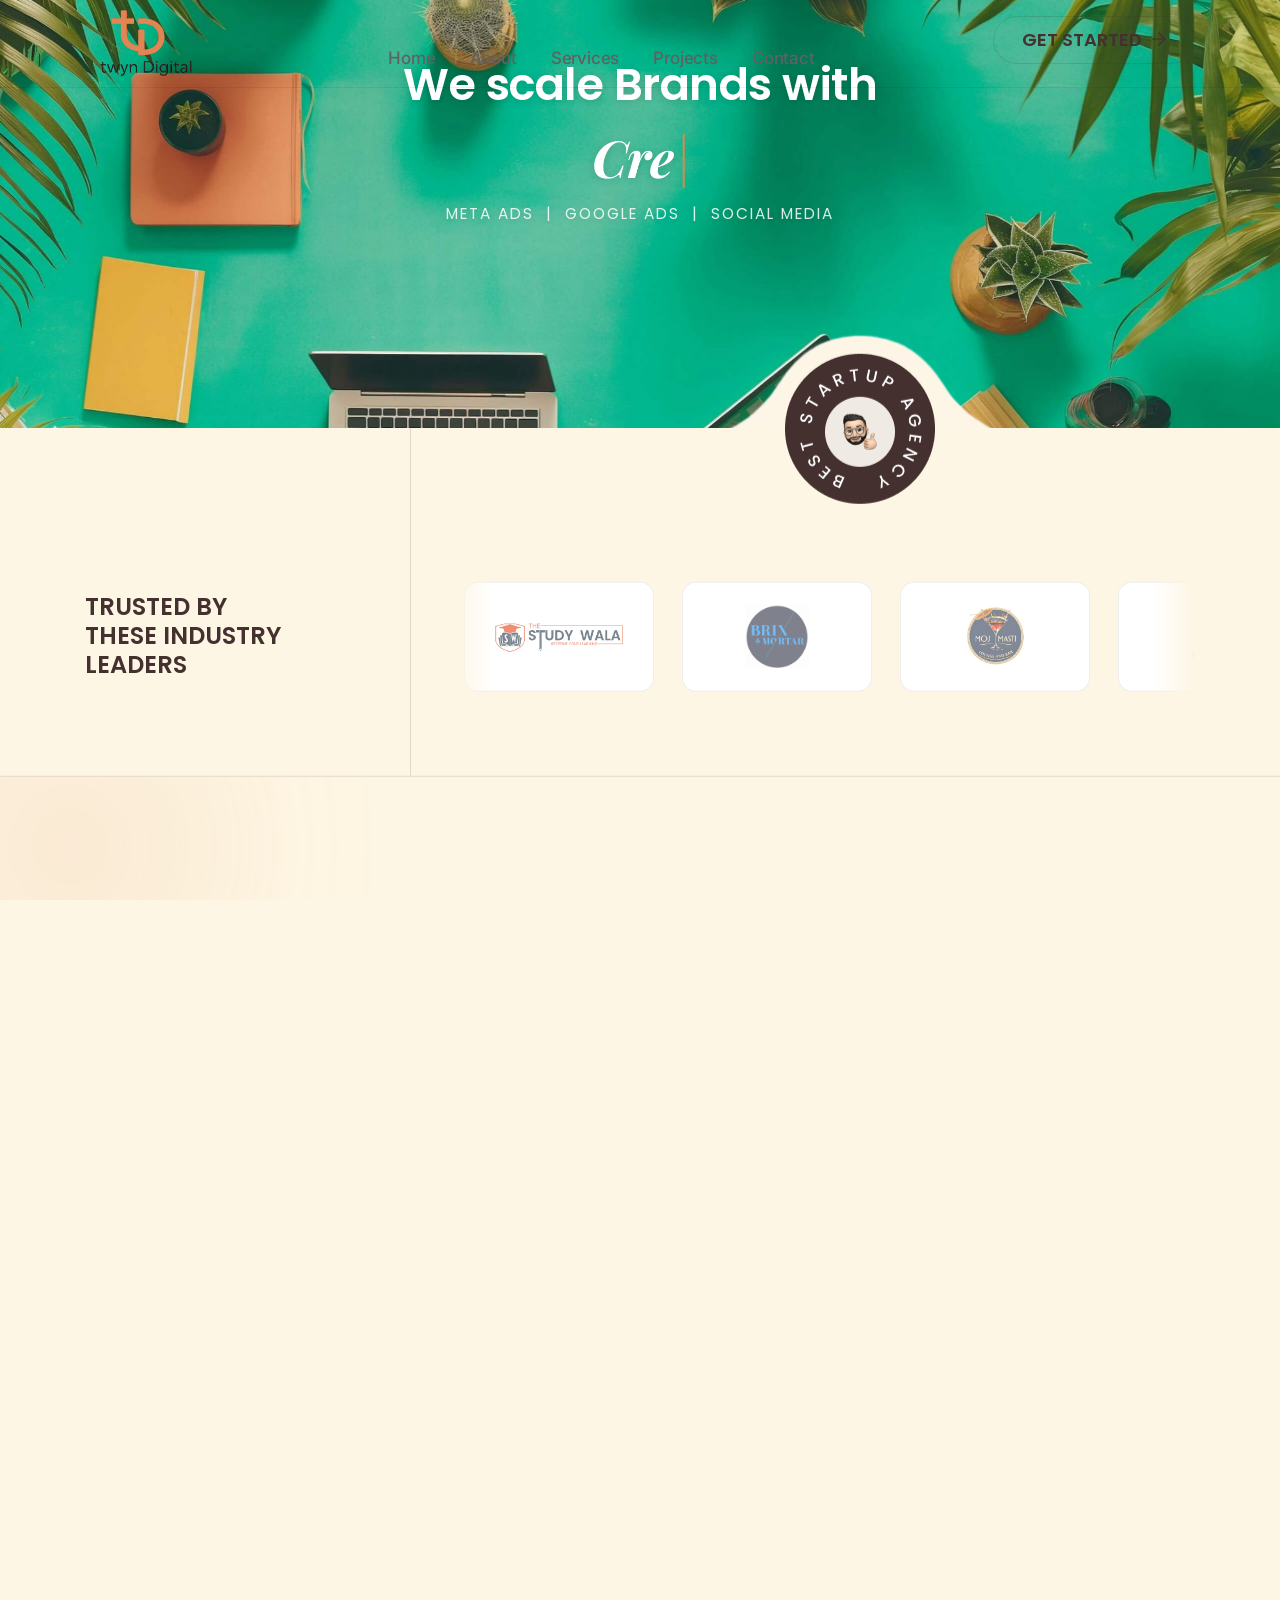
==== commit fc534dcf: "Minor updates regarding mobile version and social media links" ====
--- a/index.html
+++ b/index.html
@@ -106,7 +106,7 @@
                     <h3 class="tp-offcanvas-title sm">Follow Us</h3>
                     <ul>
                         <li>
-                            <a href="#">
+                            <a href="https://www.instagram.com/twyndigital?igsh=c2U1ZmsyNWNwZzZr&utm_source=qr">
                                 <svg width="16" height="16" viewBox="0 0 16 16" fill="none" xmlns="http://www.w3.org/2000/svg">
                                     <path d="M11.25 1.5H4.75C2.95507 1.5 1.5 2.95507 1.5 4.75V11.25C1.5 13.0449 2.95507 14.5 4.75 14.5H11.25C13.0449 14.5 14.5 13.0449 14.5 11.25V4.75C14.5 2.95507 13.0449 1.5 11.25 1.5Z" stroke="currentColor" stroke-width="1.5" stroke-linecap="round" stroke-linejoin="round"></path>
                                     <path d="M10.6016 7.5907C10.6818 8.13166 10.5894 8.68414 10.3375 9.16955C10.0856 9.65497 9.68711 10.0486 9.19862 10.2945C8.71014 10.5404 8.15656 10.6259 7.61663 10.5391C7.0767 10.4522 6.57791 10.1972 6.19121 9.81055C5.80451 9.42385 5.54959 8.92506 5.46271 8.38513C5.37583 7.8452 5.46141 7.29163 5.70728 6.80314C5.95315 6.31465 6.34679 5.91613 6.83221 5.66425C7.31763 5.41238 7.87011 5.31998 8.41107 5.4002C8.96287 5.48202 9.47372 5.73915 9.86817 6.1336C10.2626 6.52804 10.5197 7.0389 10.6016 7.5907Z" stroke="currentColor" stroke-width="1.5" stroke-linecap="round" stroke-linejoin="round"></path>
@@ -115,27 +115,17 @@
                             </a>
                         </li>
                         <li>
-                            <a href="#">
-                                <svg width="18" height="18" viewBox="0 0 18 18" fill="none" xmlns="http://www.w3.org/2000/svg">
-                                    <path d="M2.50589 12.7494C4.57662 16.336 9.16278 17.5648 12.7494 15.4941C14.2113 14.65 15.2816 13.388 15.8962 11.9461C16.7895 9.85066 16.7208 7.37526 15.4941 5.25063C14.2674 3.12599 12.1581 1.82872 9.89669 1.55462C8.34063 1.366 6.71259 1.66183 5.25063 2.50589C1.66403 4.57662 0.435172 9.16278 2.50589 12.7494Z" stroke="currentColor" stroke-width="1.5"></path>
-                                    <path d="M12.7127 15.4292C12.7127 15.4292 12.0086 10.4867 10.5011 7.87559C8.99362 5.26451 5.28935 2.57155 5.28935 2.57155M5.68449 15.6124C6.79553 12.2606 12.34 8.54524 16.3975 9.43537M12.311 2.4082C11.1953 5.72344 5.75732 9.38453 1.71875 8.58915" stroke="currentColor" stroke-width="1.5" stroke-linecap="round"></path>
+                            <a href="https://www.facebook.com/profile.php?id=61584092212026&mibextid=wwXIfr&rdid=z3zBLGgWrEOnISZp&share_url=https%3A%2F%2Fwww.facebook.com%2Fshare%2F1SFioWTX8K%2F%3Fmibextid%3DwwXIfr%26ref%3D1#">
+                                <svg width="18" height="18" viewBox="0 0 24 24" fill="none" xmlns="http://www.w3.org/2000/svg">
+                                    <path fill="currentColor" d="M24 12.073C24 5.405 18.627 0 12 0S0 5.405 0 12.073c0 5.99 4.388 10.952 10.125 11.854v-8.385H7.078v-3.469h3.047V9.413c0-3.01 1.792-4.669 4.533-4.669 1.312 0 2.686.235 2.686.235v2.953h-1.514c-1.491 0-1.956.93-1.956 1.884v2.257h3.328l-.532 3.469h-2.796v8.385C19.612 23.025 24 18.063 24 12.073Z"/>
                                 </svg>
                             </a>
                         </li>
+                        
                         <li>
-                            <a href="#">
-                                <svg width="18" height="11" viewBox="0 0 18 11" fill="none" xmlns="http://www.w3.org/2000/svg">
-                                    <path d="M1 5.5715H6.33342C7.62867 5.5715 8.61917 6.56199 8.61917 7.85725C8.61917 9.15251 7.62867 10.143 6.33342 10.143H1.76192C1.30477 10.143 1 9.83823 1 9.38108V1.76192C1 1.30477 1.30477 1 1.76192 1H5.5715C6.86676 1 7.85725 1.99049 7.85725 3.28575C7.85725 4.58101 6.86676 5.5715 5.5715 5.5715H1Z" stroke="currentColor" stroke-width="1.5" stroke-miterlimit="10"></path>
-                                    <path d="M10.9062 7.09454H17.0016C17.0016 5.41832 15.6301 4.04688 13.9539 4.04688C12.2777 4.04688 10.9062 5.41832 10.9062 7.09454ZM10.9062 7.09454C10.9062 8.77076 12.2777 10.1422 13.9539 10.1422H15.2492" stroke="currentColor" stroke-width="1.5" stroke-miterlimit="10" stroke-linecap="round" stroke-linejoin="round"></path>
-                                    <path d="M16.1125 1.44434H11.668" stroke="currentColor" stroke-width="1.2" stroke-miterlimit="10" stroke-linecap="round" stroke-linejoin="round"></path>
-                                </svg>
-                            </a>
-                        </li>
-                        <li>
-                            <a href="#">
-                                <svg width="18" height="14" viewBox="0 0 18 14" fill="none" xmlns="http://www.w3.org/2000/svg">
-                                    <path d="M12.75 13H5.25C3 13 1.5 11.5 1.5 9.25V4.75C1.5 2.5 3 1 5.25 1H12.75C15 1 16.5 2.5 16.5 4.75V9.25C16.5 11.5 15 13 12.75 13Z" stroke="currentColor" stroke-width="1.5" stroke-miterlimit="10" stroke-linecap="round" stroke-linejoin="round"></path>
-                                    <path d="M8.70676 5.14837L10.8006 6.40465C11.5543 6.90716 11.5543 7.66093 10.8006 8.16344L8.70676 9.41972C7.86923 9.92224 7.19922 9.50348 7.19922 8.5822V6.06964C7.19922 4.98086 7.86923 4.64585 8.70676 5.14837Z" fill="currentColor"></path>
+                            <a href="https://www.linkedin.com/company/twyndigital/">
+                                <svg width="18" height="18" viewBox="0 0 24 24" fill="none" xmlns="http://www.w3.org/2000/svg">
+                                    <path fill="currentColor" d="M20.447 20.452h-3.554v-5.569c0-1.327-.027-3.038-1.85-3.038-1.85 0-2.134 1.445-2.134 2.94v5.667H9.355V9h3.414v1.561h.049c.476-.9 1.637-1.85 3.368-1.85 3.6 0 4.265 2.368 4.265 5.451v6.29zM5.337 7.433a2.062 2.062 0 1 1 0-4.124 2.062 2.062 0 0 1 0 4.124zM7.115 20.452H3.559V9h3.556v11.452zM22.225 0H1.771C.792 0 0 .774 0 1.729v20.542C0 23.226.792 24 1.771 24h20.451C23.208 24 24 23.226 24 22.271V1.729C24 .774 23.208 0 22.225 0z"/>
                                 </svg>
                             </a>
                         </li>
@@ -1406,28 +1396,21 @@
                                         <div class="st-footer-widget-social">
                                             <span class="st-footer-widget-social-title">Follow us on:</span>
                                             <div class="tp-footer-widget-social">
-                                                <a href="#">
+                                                <a href="https://www.facebook.com/profile.php?id=61584092212026&mibextid=wwXIfr&rdid=z3zBLGgWrEOnISZp&share_url=https%3A%2F%2Fwww.facebook.com%2Fshare%2F1SFioWTX8K%2F%3Fmibextid%3DwwXIfr%26ref%3D1#">
                                                     <span>
                                                         <svg width="12" height="16" viewBox="0 0 12 16" fill="none" xmlns="http://www.w3.org/2000/svg">
                                                             <path fill-rule="evenodd" clip-rule="evenodd" d="M1.82727 6.83333C1.14284 6.83333 1 6.96763 1 7.61111V8.77778C1 9.42126 1.14284 9.55556 1.82727 9.55556H3.48182V14.2222C3.48182 14.8657 3.62466 15 4.30909 15H5.96364C6.64807 15 6.79091 14.8657 6.79091 14.2222V9.55556H8.64871C9.1678 9.55556 9.30155 9.4607 9.44416 8.99145L9.7987 7.82478C10.043 7.02095 9.89246 6.83333 9.00326 6.83333H6.79091V4.88889C6.79091 4.45933 7.16129 4.11111 7.61818 4.11111H9.97273C10.6572 4.11111 10.8 3.97681 10.8 3.33333V1.77778C10.8 1.1343 10.6572 1 9.97273 1H7.61818C5.33373 1 3.48182 2.74111 3.48182 4.88889V6.83333H1.82727Z" stroke="currentcolor" stroke-width="1.5" stroke-linejoin="round"></path>
                                                         </svg>
                                                     </span>
                                                 </a>
-                                                <a href="#">
+                                                <a href="https://www.linkedin.com/company/twyndigital/">
                                                     <span>
-                                                        <svg width="14" height="13" viewBox="0 0 14 13" fill="none" xmlns="http://www.w3.org/2000/svg">
-                                                            <path fill-rule="evenodd" clip-rule="evenodd" d="M4.41177 0H0L5.23083 6.87316L0.334618 12.6389H2.59681L6.29998 8.27809L9.58823 12.5988H14L8.6172 5.52593L8.62673 5.53813L13.2614 0.0802914H10.9992L7.55741 4.13336L4.41177 0ZM2.43522 1.20371H3.80866L11.5648 11.395H10.1913L2.43522 1.20371Z" fill="currentcolor"></path>
+                                                        <svg width="14" height="14" viewBox="0 0 24 24" fill="none" xmlns="http://www.w3.org/2000/svg">
+                                                            <path fill="currentColor" d="M20.447 20.452h-3.554v-5.569c0-1.327-.027-3.038-1.85-3.038-1.85 0-2.134 1.445-2.134 2.94v5.667H9.355V9h3.414v1.561h.049c.476-.9 1.637-1.85 3.368-1.85 3.6 0 4.265 2.368 4.265 5.451v6.29zM5.337 7.433a2.062 2.062 0 1 1 0-4.124 2.062 2.062 0 0 1 0 4.124zM7.115 20.452H3.559V9h3.556v11.452zM22.225 0H1.771C.792 0 0 .774 0 1.729v20.542C0 23.226.792 24 1.771 24h20.451C23.208 24 24 23.226 24 22.271V1.729C24 .774 23.208 0 22.225 0z"/>
                                                         </svg>
                                                     </span>
                                                 </a>
-                                                <a href="#">
-                                                    <span>
-                                                        <svg width="18" height="18" viewBox="0 0 18 18" fill="none" xmlns="http://www.w3.org/2000/svg">
-                                                            <path d="M16.9989 10.0113C16.2575 9.87227 15.4949 9.7998 14.7168 9.7998C10.435 9.7998 6.62665 11.9938 4.19922 15.3997M14.5997 3.39941C12.0962 6.33329 8.33416 8.19931 4.12763 8.19931C3.05145 8.19931 2.00436 8.07718 1 7.84627M11.0941 17.0005C11.2946 16.0293 11.3999 15.0235 11.3999 13.9931C11.3999 8.94036 8.86738 4.47788 5 1.80078M16.9997 8.99983C16.9997 13.418 13.418 16.9997 8.99983 16.9997C4.58165 16.9997 1 13.418 1 8.99983C1 4.58165 4.58165 1 8.99983 1C13.418 1 16.9997 4.58165 16.9997 8.99983Z" stroke="currentcolor" stroke-width="1.5" stroke-linejoin="round"></path>
-                                                        </svg>
-                                                    </span>
-                                                </a>
-                                                <a href="#">
+                                                <a href="https://www.instagram.com/twyndigital?igsh=c2U1ZmsyNWNwZzZr&utm_source=qr">
                                                     <span>
                                                         <svg width="16" height="16" viewBox="0 0 16 16" fill="none" xmlns="http://www.w3.org/2000/svg">
                                                             <path d="M12.0586 4.94727C12.6109 4.94727 13.0586 4.49955 13.0586 3.94727C13.0586 3.39498 12.6109 2.94727 12.0586 2.94727V4.94727ZM12.0496 2.94727C11.4973 2.94727 11.0496 3.39498 11.0496 3.94727C11.0496 4.49955 11.4973 4.94727 12.0496 4.94727V2.94727ZM8 14C6.32181 14 5.16377 13.9979 4.2928 13.8808C3.45059 13.7675 3.02803 13.5636 2.73223 13.2678L1.31802 14.682C2.04735 15.4113 2.96231 15.7199 4.0263 15.8629C5.06152 16.0021 6.37835 16 8 16V14ZM0 8C0 9.62165 -0.00212373 10.9385 0.137058 11.9737C0.280107 13.0377 0.588687 13.9526 1.31802 14.682L2.73223 13.2678C2.43644 12.972 2.23246 12.5494 2.11922 11.7072C2.00212 10.8362 2 9.67819 2 8H0ZM14 8C14 9.67819 13.9979 10.8362 13.8808 11.7072C13.7675 12.5494 13.5636 12.972 13.2678 13.2678L14.682 14.682C15.4113 13.9526 15.7199 13.0377 15.8629 11.9737C16.0021 10.9385 16 9.62165 16 8H14ZM8 16C9.62165 16 10.9385 16.0021 11.9737 15.8629C13.0377 15.7199 13.9526 15.4113 14.682 14.682L13.2678 13.2678C12.972 13.5636 12.5494 13.7675 11.7072 13.8808C10.8362 13.9979 9.67819 14 8 14V16ZM8 2C9.67819 2 10.8362 2.00212 11.7072 2.11922C12.5494 2.23246 12.972 2.43644 13.2678 2.73223L14.682 1.31802C13.9526 0.588687 13.0377 0.280107 11.9737 0.137058C10.9385 -0.00212373 9.62165 0 8 0V2ZM16 8C16 6.37835 16.0021 5.06152 15.8629 4.0263C15.7199 2.96231 15.4113 2.04735 14.682 1.31802L13.2678 2.73223C13.5636 3.02803 13.7675 3.45059 13.8808 4.2928C13.9979 5.16377 14 6.32181 14 8H16ZM8 0C6.37835 0 5.06152 -0.00212373 4.0263 0.137058C2.96231 0.280107 2.04735 0.588687 1.31802 1.31802L2.73223 2.73223C3.02803 2.43644 3.45059 2.23246 4.2928 2.11922C5.16377 2.00212 6.32181 2 8 2V0ZM2 8C2 6.32181 2.00212 5.16377 2.11922 4.2928C2.23246 3.45059 2.43644 3.02803 2.73223 2.73223L1.31802 1.31802C0.588687 2.04735 0.280107 2.96231 0.137058 4.0263C-0.00212373 5.06152 0 6.37835 0 8H2ZM10.3171 8.00134C10.3171 9.28031 9.28031 10.3171 8.00134 10.3171V12.3171C10.3849 12.3171 12.3171 10.3849 12.3171 8.00134H10.3171ZM8.00134 10.3171C6.72236 10.3171 5.68555 9.28031 5.68555 8.00134H3.68555C3.68555 10.3849 5.61779 12.3171 8.00134 12.3171V10.3171ZM5.68555 8.00134C5.68555 6.72236 6.72236 5.68555 8.00134 5.68555V3.68555C5.61779 3.68555 3.68555 5.61779 3.68555 8.00134H5.68555ZM8.00134 5.68555C9.28031 5.68555 10.3171 6.72236 10.3171 8.00134H12.3171C12.3171 5.61779 10.3849 3.68555 8.00134 3.68555V5.68555ZM12.0586 2.94727H12.0496V4.94727H12.0586V2.94727Z" fill="currentcolor"></path>
--- a/css/main.css
+++ b/css/main.css
@@ -1576,9 +1576,9 @@
 @media only screen and (min-width: 992px) and (max-width: 1199px),
   only screen and (min-width: 768px) and (max-width: 991px),
   (max-width: 767px) {
-  .tp-header-12-ptb {
+  /* .tp-header-12-ptb {
     padding: 10px 0;
-  }
+  } */
 }
 
 /* ── Base link tweak: use padding-bottom for underline space ── */
@@ -1748,22 +1748,7 @@
 }
 
 /* Offcanvas menu styling */
-.tp-offcanvas-menu nav ul {
-    list-style: none;
-    padding: 0;
-    margin: 0;
-}
-.tp-offcanvas-menu nav ul li {
-    margin-bottom: 15px;
-}
-.tp-offcanvas-menu nav ul li a {
-    font-size: 18px;
-    text-decoration: none;
-    transition: color 0.3s ease;
-}
-.tp-offcanvas-menu nav ul li a:hover {
-    color: #FDC93A;
-}
+/* Consolidated into 4.2 Mobile Menu below */
 
 /* Base: position relative needed for ::after absolute positioning */
 .tp-header-12-menu > nav > ul > li > a {
@@ -1826,19 +1811,29 @@
 /*  4.2 Mobile Menu
 /*----------------------------------------*/
 .tp-offcanvas-menu {
-  margin-bottom: 80px;
+  margin-bottom: 40px;
 }
 .tp-offcanvas-menu ul {
   list-style: none;
+  padding: 0;
+  margin: 0;
 }
 .tp-offcanvas-menu ul li {
   position: relative;
+  margin-bottom: 5px;
 }
 .tp-offcanvas-menu ul li > a {
-  padding: 10px 0;
-  display: block;
-  font-size: 20px;
+  padding: 8px 0;
+  display: inline-block;
+  font-size: 22px;
   font-weight: 500;
+  color: var(--tp-common-black);
+  text-decoration: none;
+  transition: all 0.3s cubic-bezier(0.4, 0, 0.2, 1);
+}
+.tp-offcanvas-menu ul li > a:hover {
+  color: #D98A4A;
+  transform: translateX(5px);
 }
 
 /*----------------------------------------*/
@@ -1867,12 +1862,12 @@
   position: fixed;
   top: 0;
   right: 0;
-  width: 450px;
+  width: 400px;
   height: 100vh;
   z-index: 999;
-  padding: 50px 50px;
-  overflow-y: scroll;
-  transition: all 0.3s;
+  padding: 40px 40px;
+  overflow-y: auto;
+  transition: all 0.4s cubic-bezier(0.77, 0.2, 0.05, 1.0);
   background: #FFF;
   overscroll-behavior-y: contain;
   -webkit-transform: translateX(calc(100% + 80px));
@@ -1959,7 +1954,7 @@
   transform: translateX(0);
 }
 .tp-offcanvas-top {
-  margin-bottom: 90px;
+  margin-bottom: 40px;
 }
 .tp-offcanvas-close-btn {
   color: black;
@@ -1990,11 +1985,12 @@
   color: var(--tp-common-black);
 }
 .tp-offcanvas-title.sm {
-  font-size: 20px;
-  font-weight: 700;
+  font-size: 13px;
+  font-weight: 600;
+  letter-spacing: 1.5px;
   margin-bottom: 15px;
   text-transform: uppercase;
-  color: var(--tp-common-black);
+  color: #888;
 }
 .tp-offcanvas-gallery {
   margin-bottom: 65px;
@@ -2006,7 +2002,7 @@
   transform: scale(1.2) rotate(-2deg);
 }
 .tp-offcanvas-contact {
-  margin-bottom: 55px;
+  margin-bottom: 35px;
 }
 .tp-offcanvas-contact ul li {
   list-style: none;
@@ -2019,6 +2015,8 @@
   color: #414144;
   font-size: 16px;
   position: relative;
+  transition: all 0.3s;
+  text-decoration: none;
 }
 .tp-offcanvas-contact ul li a::after {
   position: absolute;
@@ -2053,20 +2051,22 @@
   margin-right: 8px;
 }
 .tp-offcanvas-social ul li a {
-  display: inline-block;
-  text-align: center;
-  width: 40px;
-  height: 40px;
-  line-height: 38px;
-  border-radius: 40px;
+  display: flex;
+  align-items: center;
+  justify-content: center;
+  width: 44px;
+  height: 44px;
+  border-radius: 50%;
   transition: all 0.3s;
   color: var(--tp-common-black);
-  border: 1px solid rgba(2, 11, 24, 0.1);
+  background: #f4f4f4;
+  border: none;
+  text-decoration: none;
 }
 .tp-offcanvas-social ul li a:hover {
   background-color: var(--tp-common-black);
-  border-color: var(--tp-common-black);
   color: var(--tp-common-white);
+  transform: translateY(-3px);
 }
 .tp-offcanvas-social ul li a svg {
   -webkit-transform: translateY(-1px);
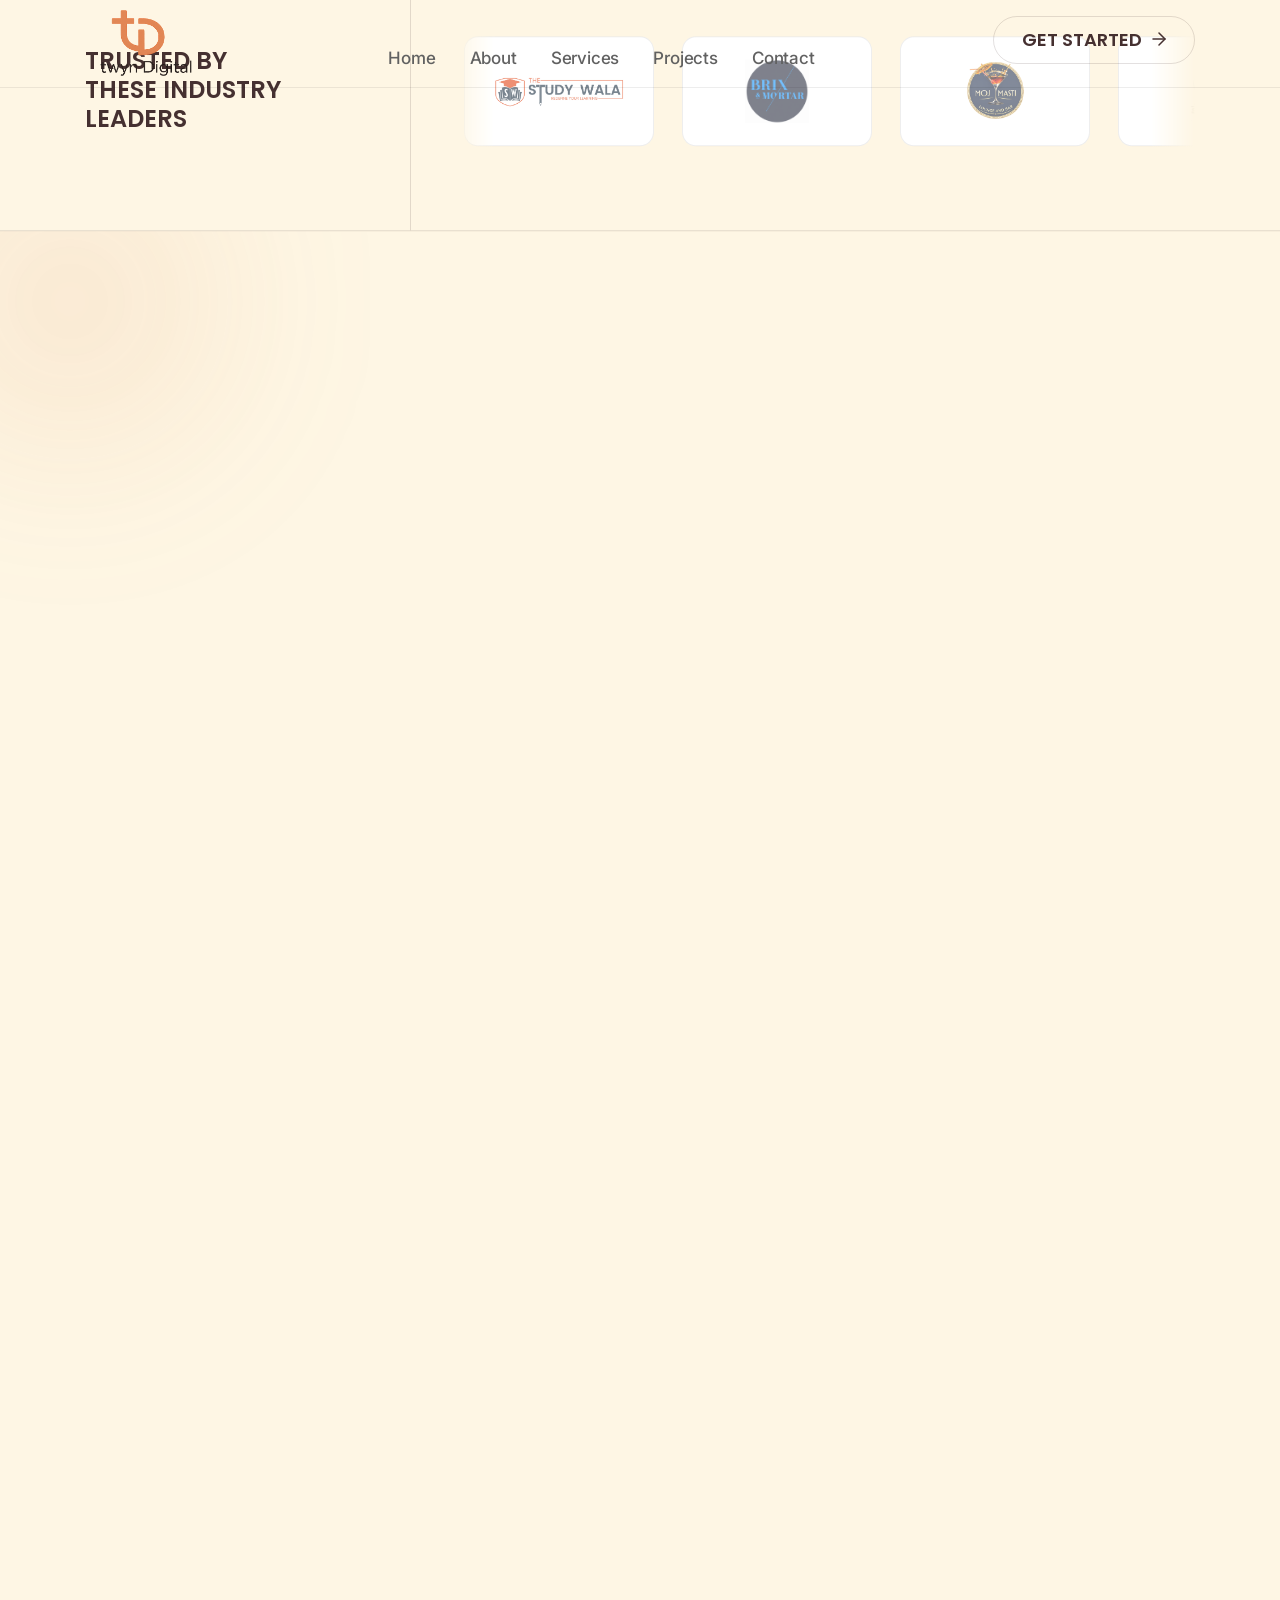
==== commit 47836247: "feat: replace local video with Cloudflare R2 URL, remove video assets from repo" ====
--- a/index.html
+++ b/index.html
@@ -373,7 +373,7 @@
                                     <div class="twyn-video-card twyn-reveal">
                                         <div class="st-about-video-wrap twyn-video-frame">
                                             <video
-                                                src="assets/video/who_are_we.mp4"
+                                                src="https://pub-4cb4f808f0ee46cbb4a1e319863ca49f.r2.dev/who_are_we.mp4"
                                                 poster="assets/img/hero/video-cover.png"
                                                 loop
                                                 controls
